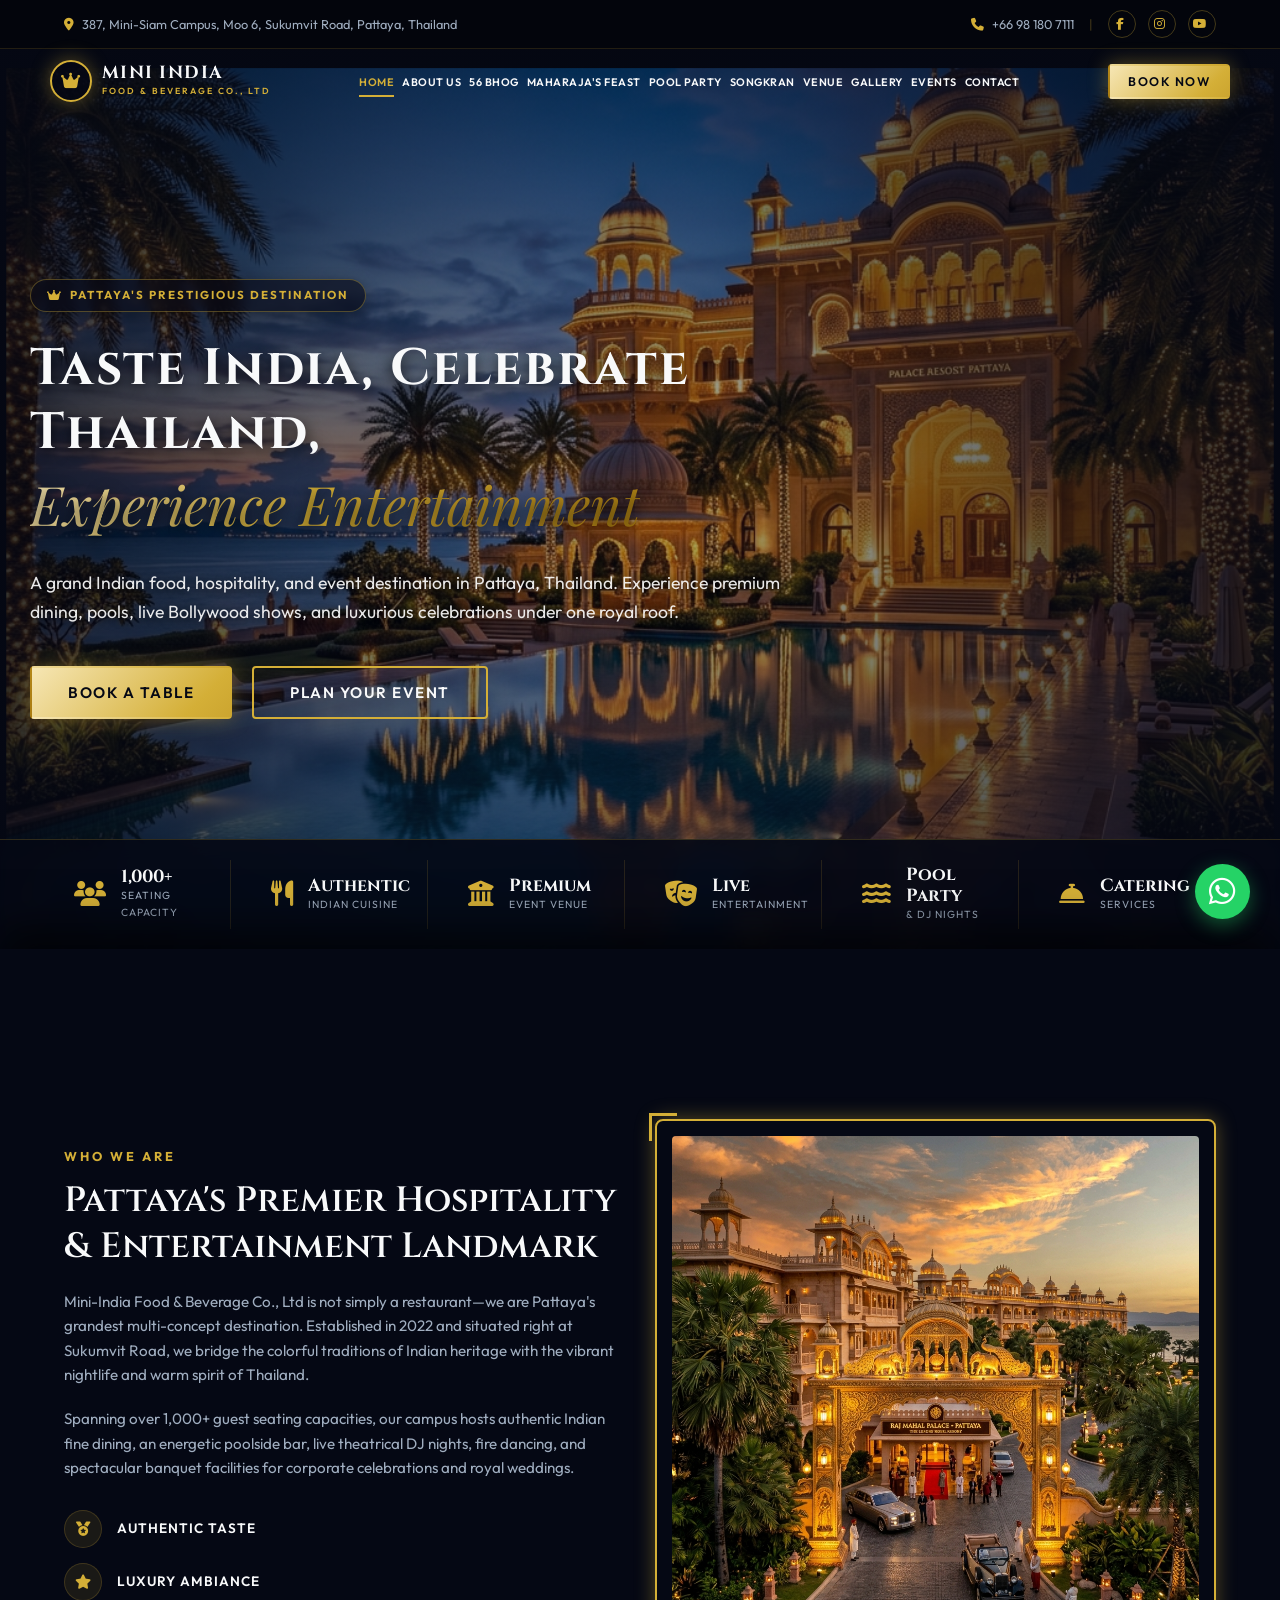
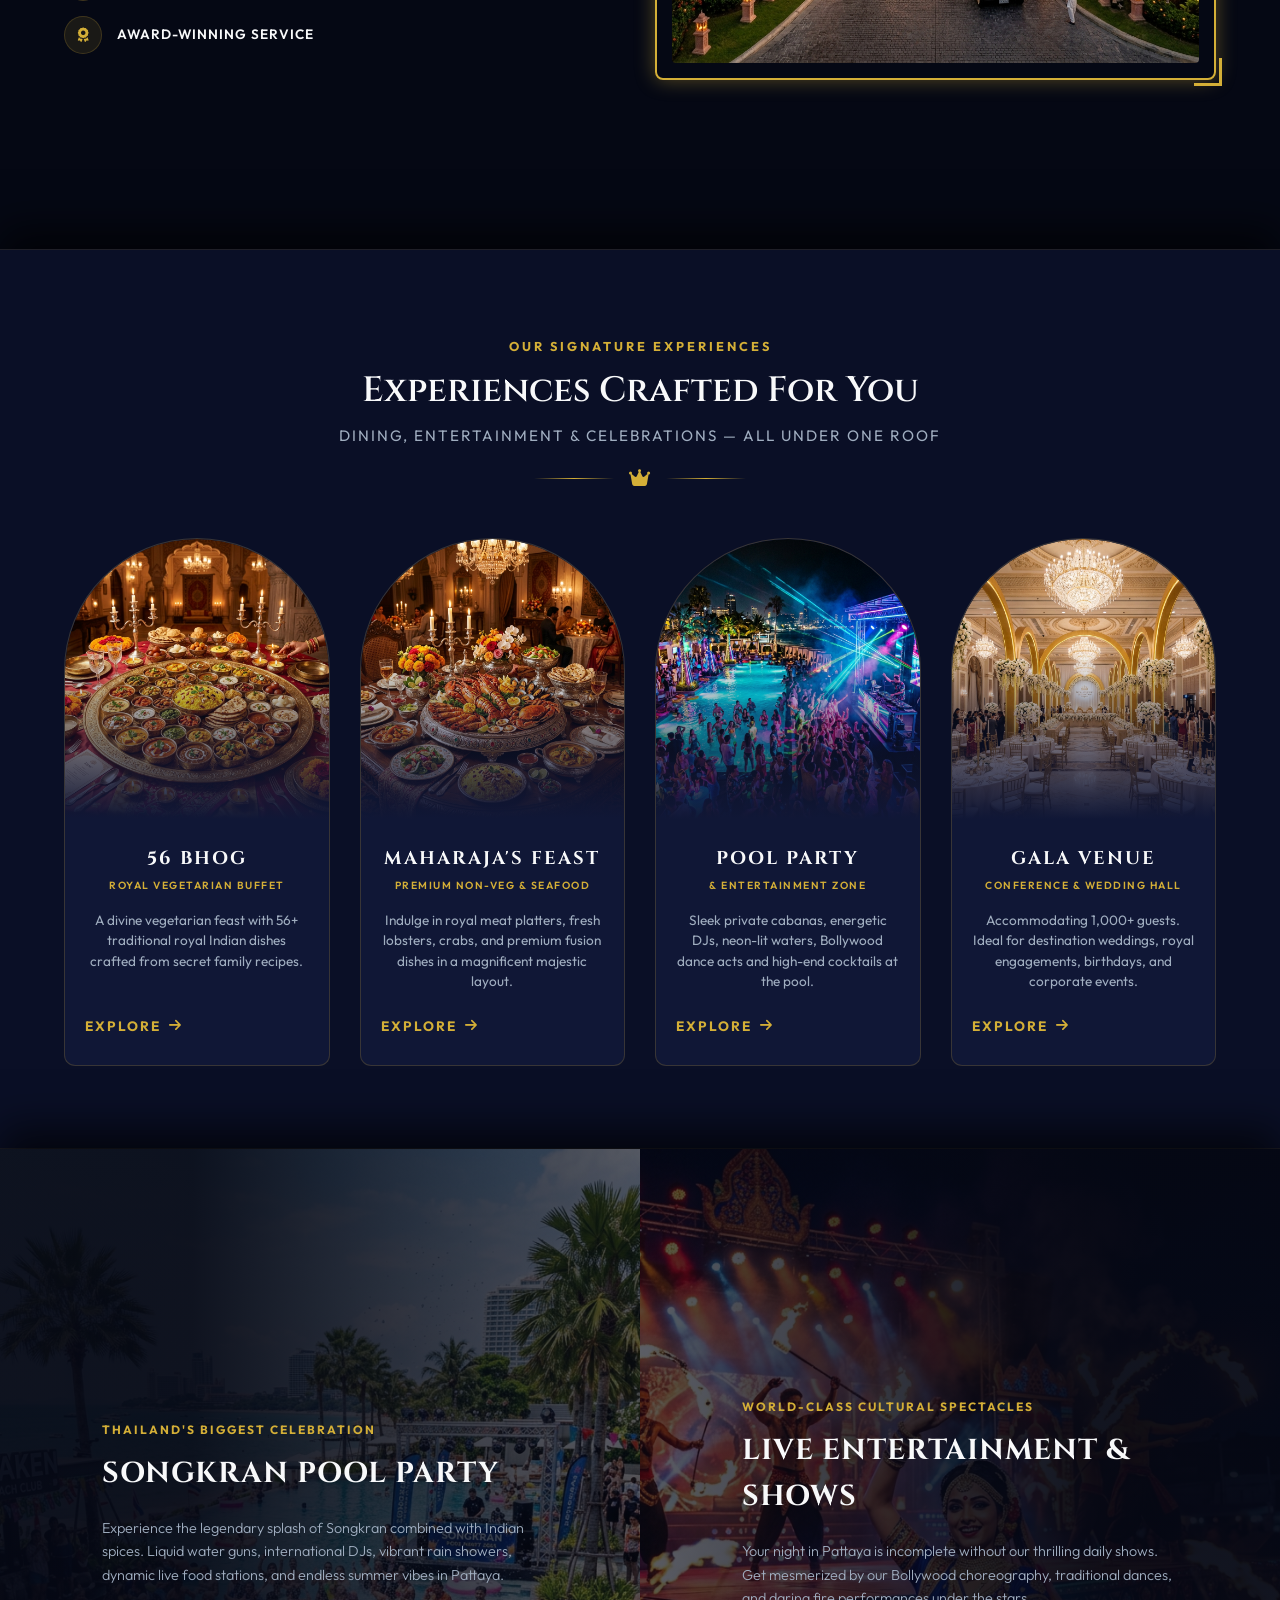
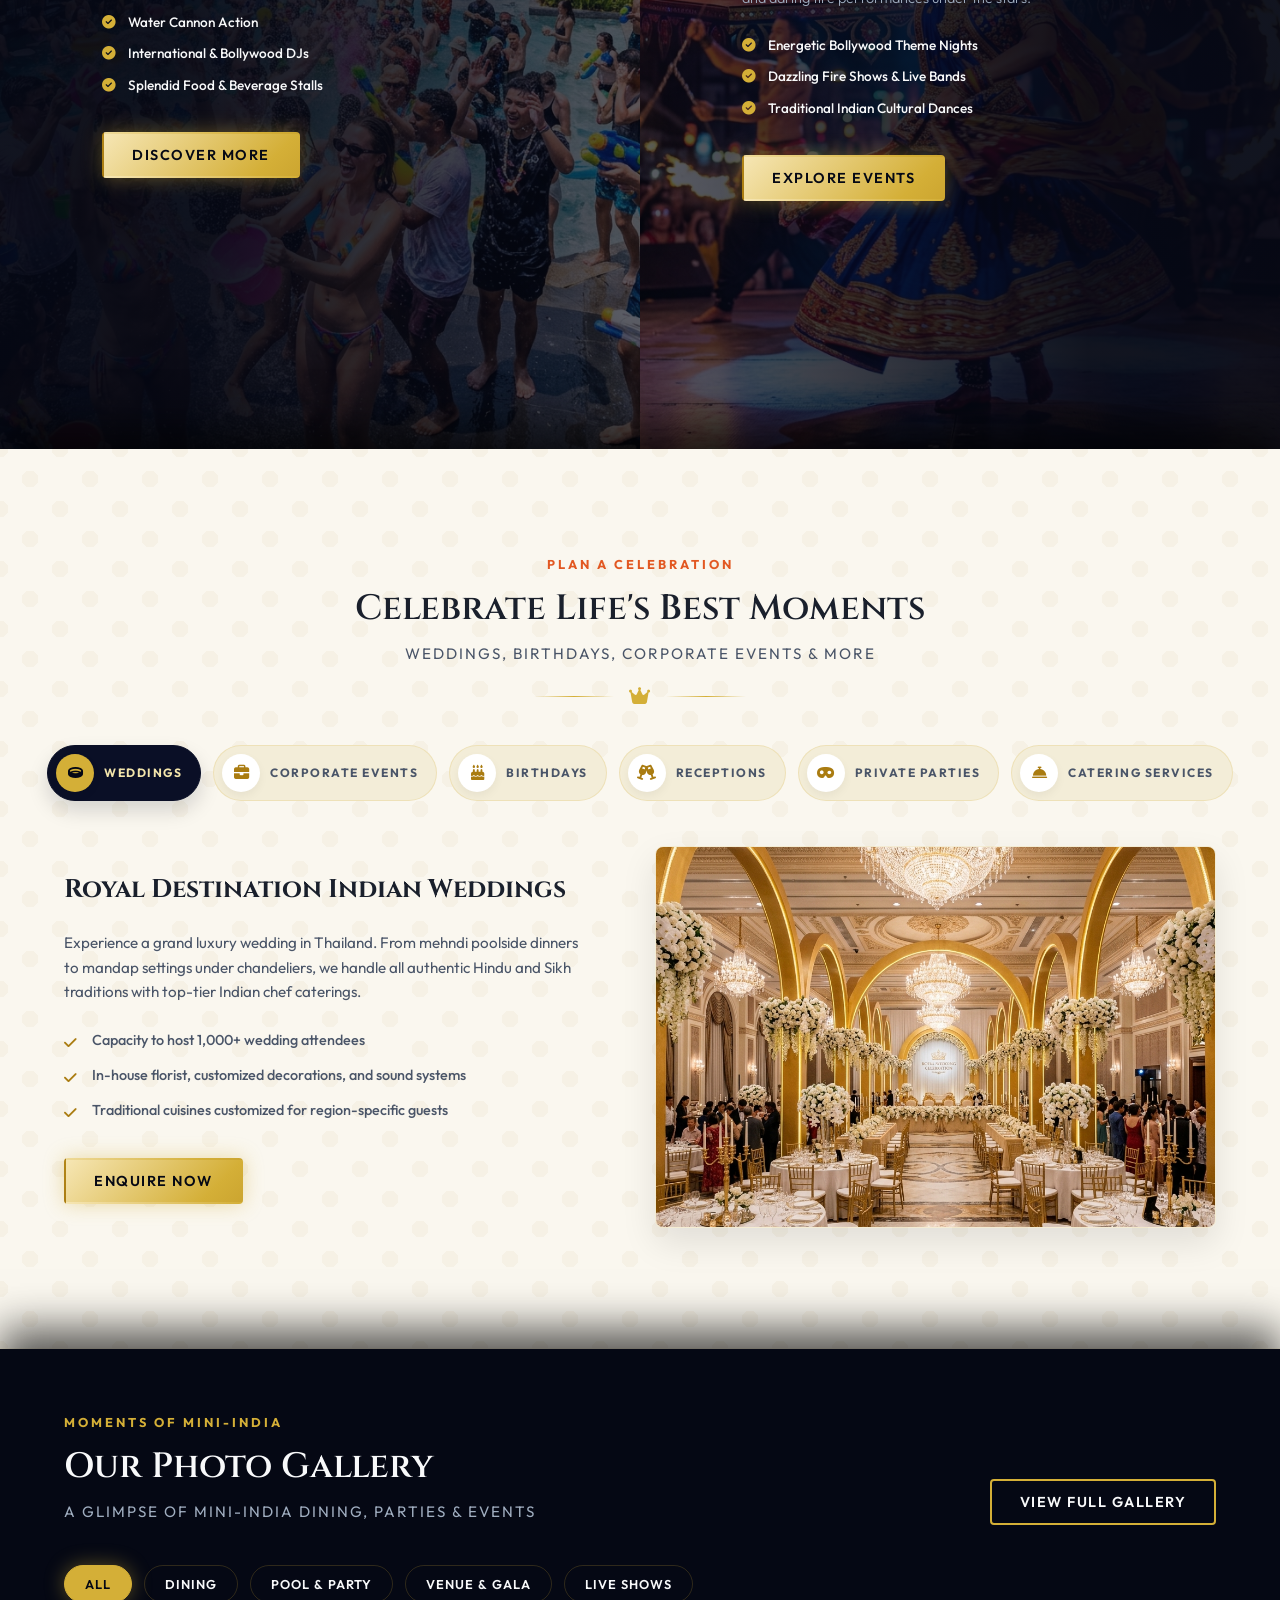
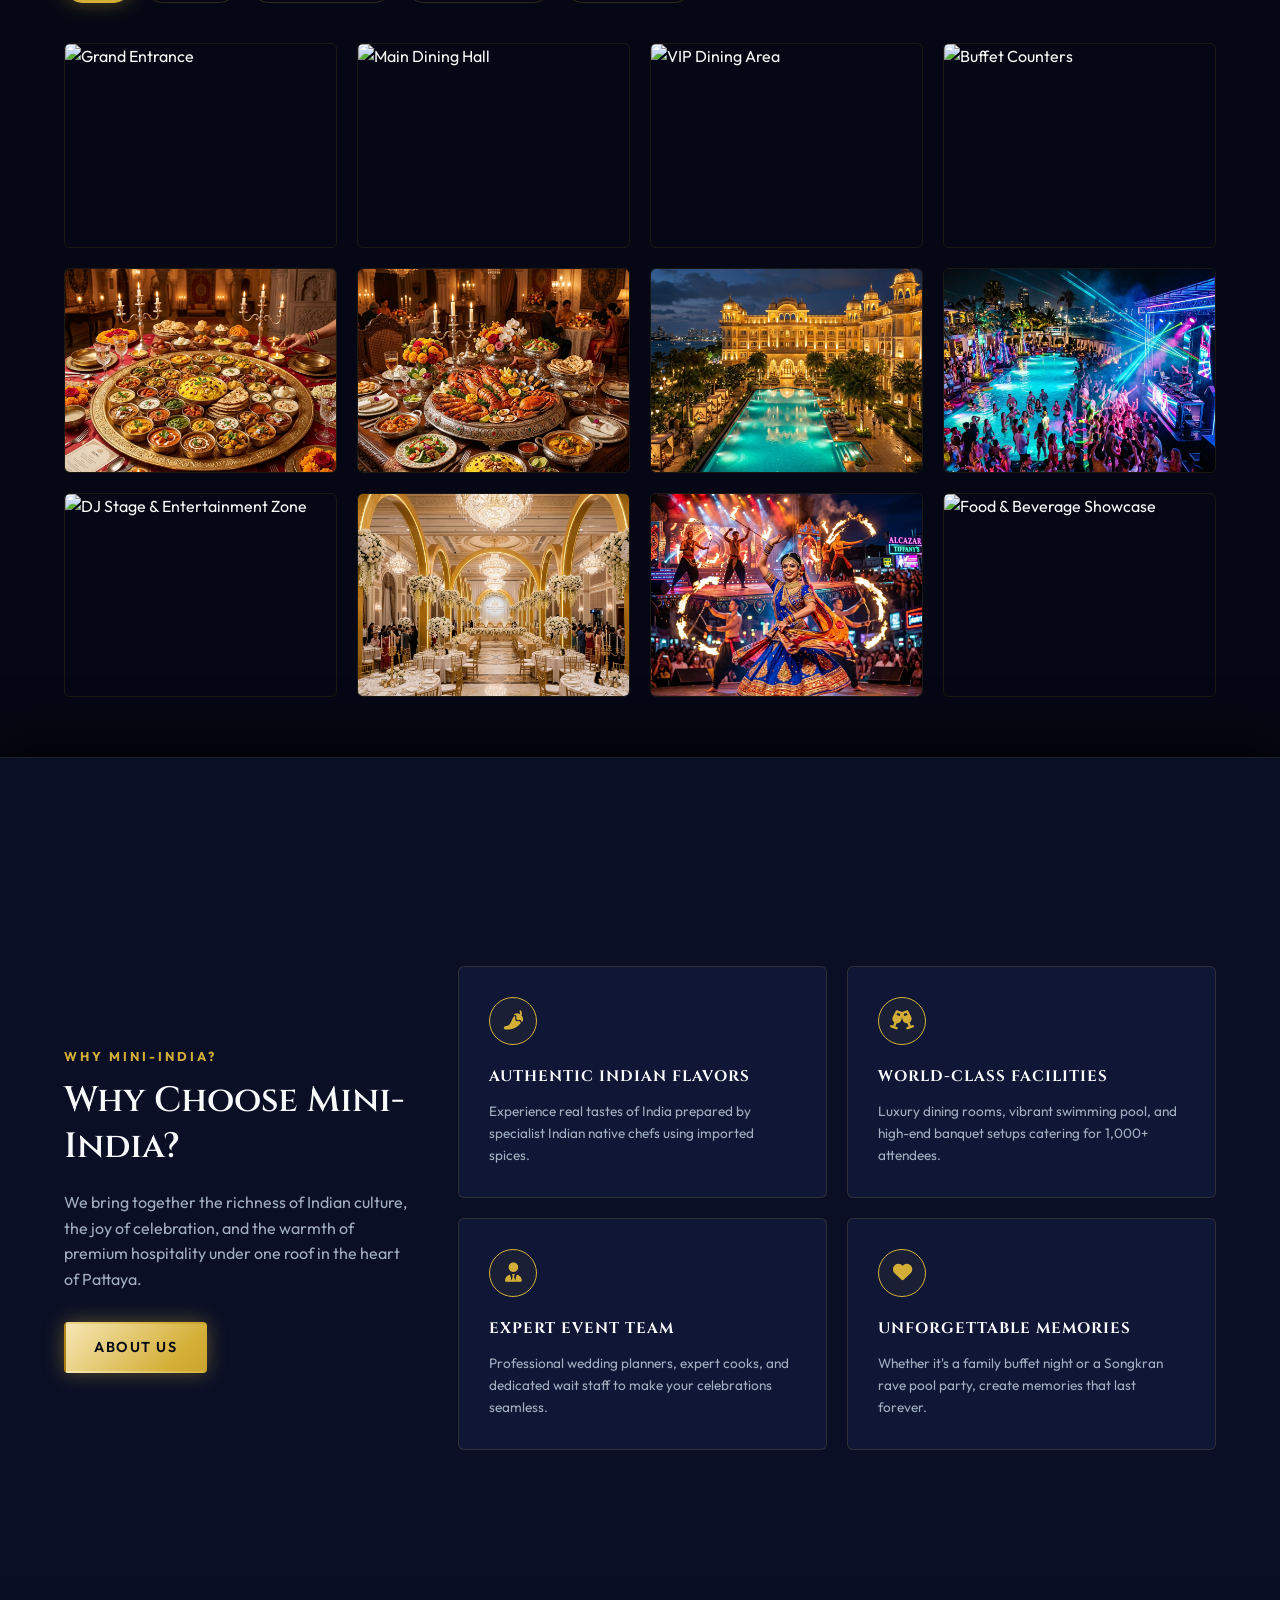
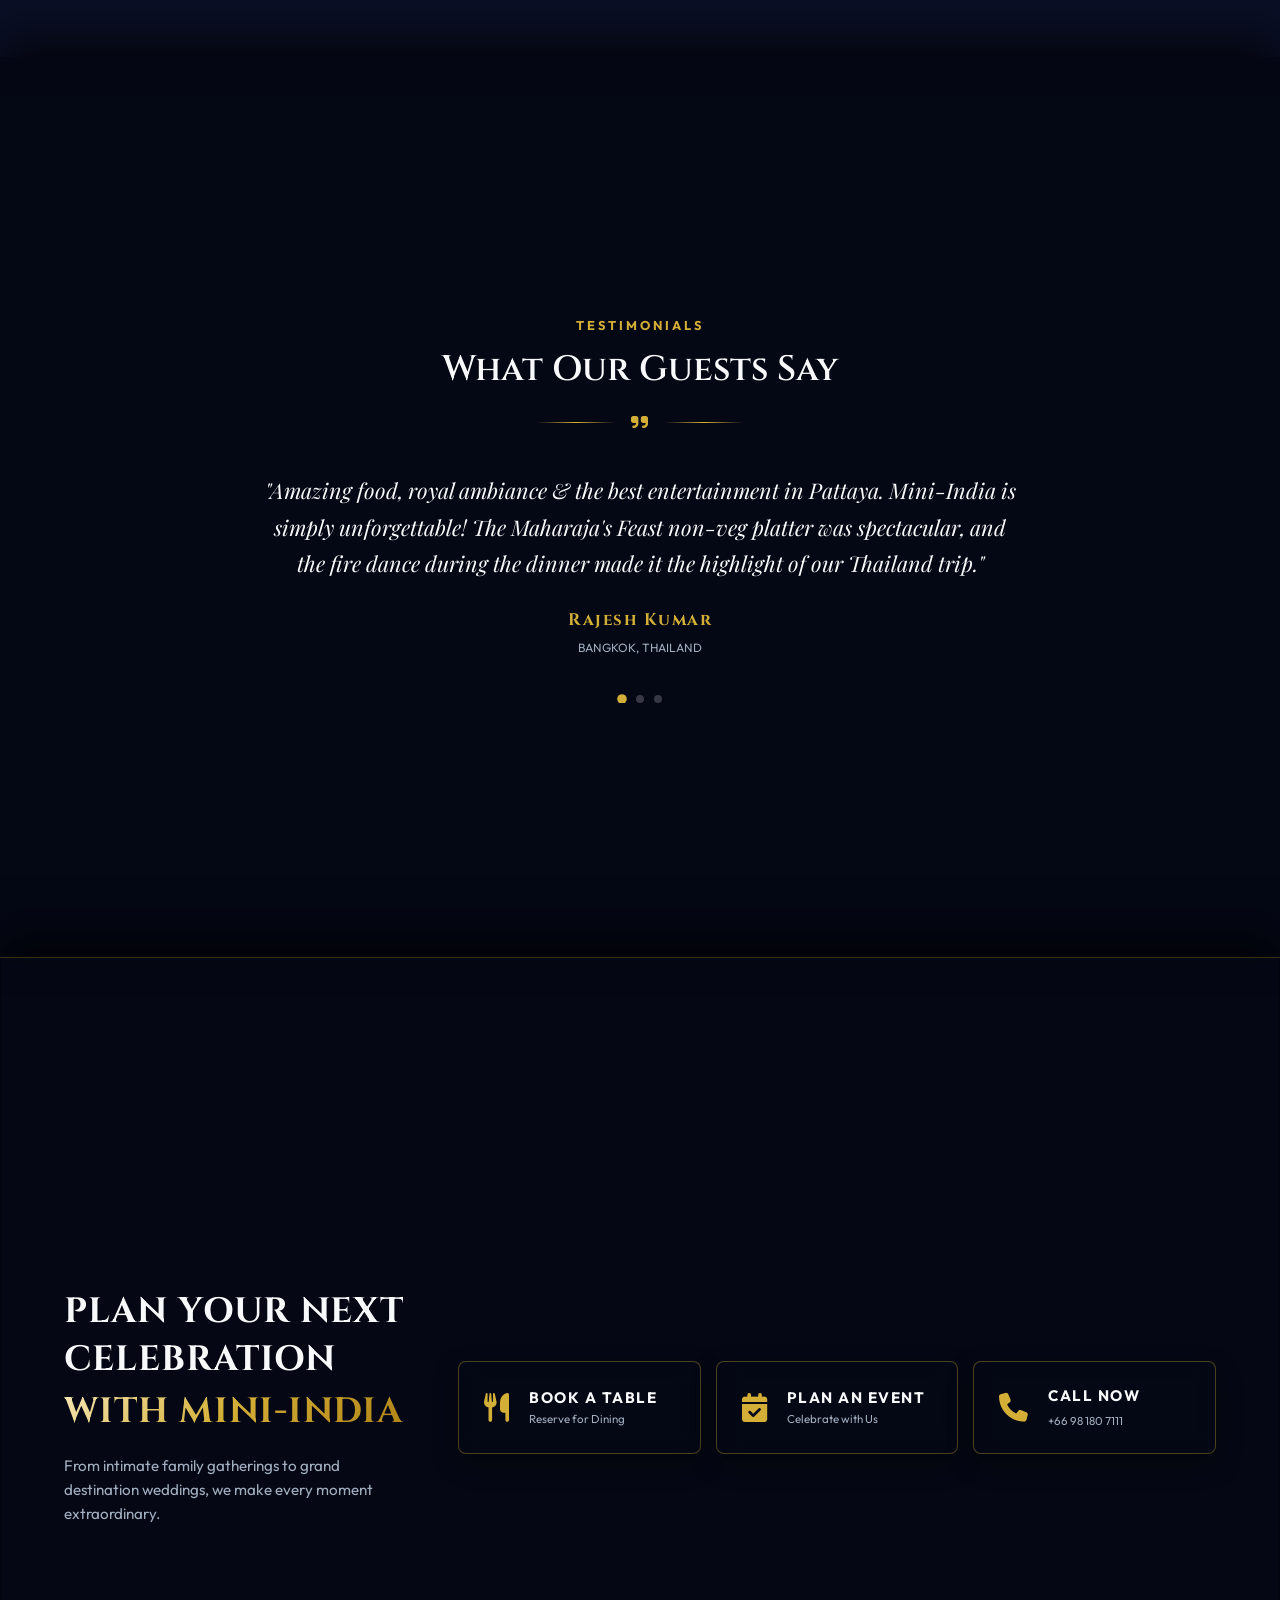
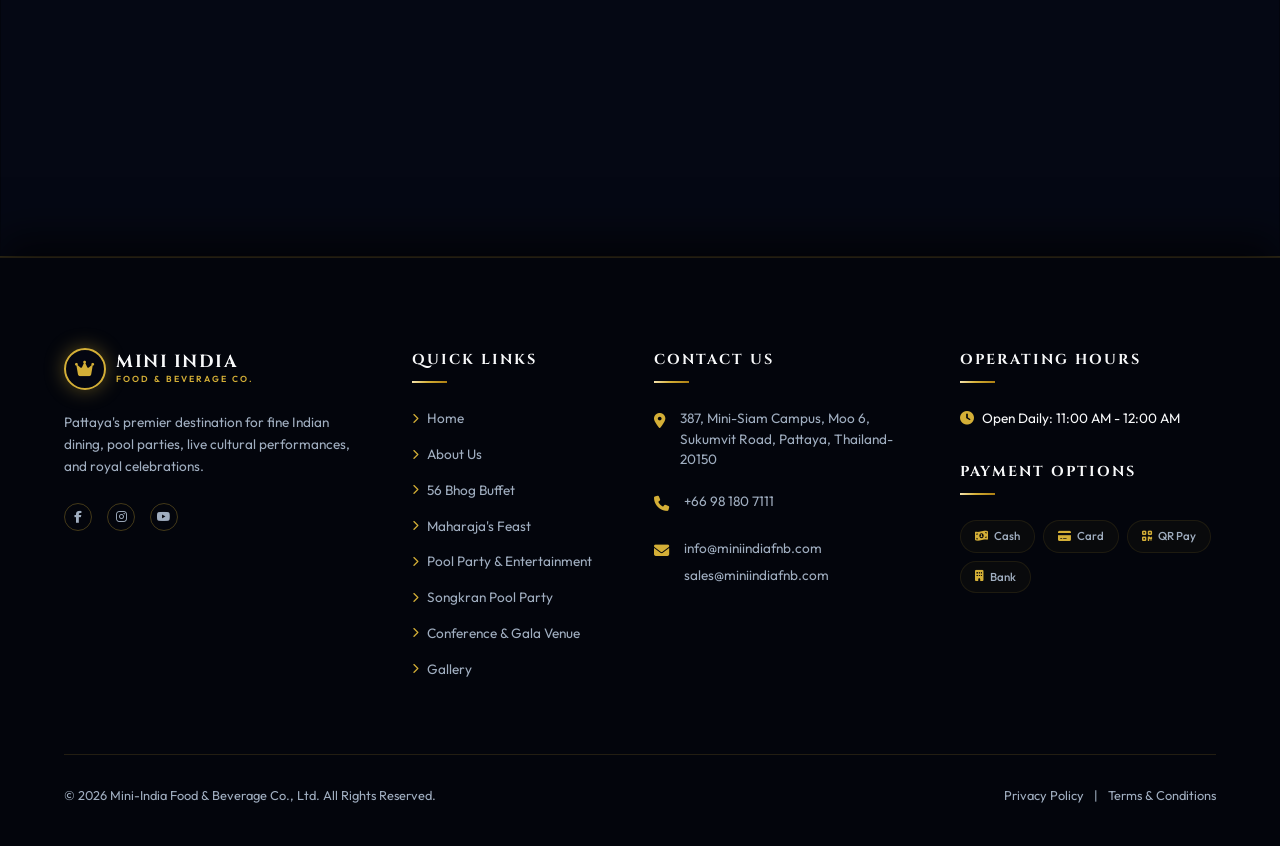
==== index.html @ ec933e7a "Initialize Mini-India Pattaya Homepage project" ====
<!DOCTYPE html>
<html lang="en">
<head>
  <meta charset="UTF-8">
  <meta name="viewport" content="width=device-width, initial-scale=1.0">
  <title>Mini-India Food & Beverage Co., Ltd | Royal Indian Dining & Entertainment in Pattaya</title>
  
  <!-- SEO Meta Tags -->
  <meta name="description" content="Experience Pattaya's premier Indian hospitality & entertainment destination. Authentic royal buffets (56 Bhog, Maharaja's Feast), luxury pool parties, DJ nights, cultural events, and wedding venues catering up to 1,000+ guests.">
  <meta name="keywords" content="Mini-India Pattaya, Indian Restaurant Pattaya, 56 Bhog buffet, Maharaja Feast, Pattaya pool party, Songkran pool party, Indian wedding venue Pattaya, Corporate events Pattaya, Indian catering Thailand">
  <meta name="author" content="Mini-India Food & Beverage Co., Ltd">
  
  <!-- Open Graph / Facebook -->
  <meta property="og:type" content="website">
  <meta property="og:title" content="Mini-India Pattaya | Royal Dining, Entertainment & Events">
  <meta property="og:description" content="Discover Pattaya's ultimate destination for authentic Indian cuisine, pool parties, live entertainment, and grand celebrations for 1,000+ guests.">
  <meta property="og:image" content="assets/images/hero_palace_pool.png">
  
  <!-- Fonts -->
  <link rel="preconnect" href="https://fonts.googleapis.com">
  <link rel="preconnect" href="https://fonts.gstatic.com" crossorigin>
  <link href="https://fonts.googleapis.com/css2?family=Cinzel+Decorative:wght@700&family=Cinzel:wght@400;600;700&family=Montserrat:wght@300;400;500;600&family=Outfit:wght@300;400;500;600;700&family=Playfair+Display:ital,wght@0,400;0,600;0,700;1,400&display=swap" rel="stylesheet">
  
  <!-- Icon Libraries -->
  <link href="https://cdnjs.cloudflare.com/ajax/libs/font-awesome/6.4.0/css/all.min.css" rel="stylesheet">
  
  <!-- Main Stylesheet -->
  <link rel="stylesheet" href="styles.css">
</head>
<body>

  <!-- Premium Tagline Preloader -->
  <div class="preloader" id="preloader">
    <div class="preloader-content">
      <div class="preloader-tagline">
        <span class="preloader-word word-1">Taste India.</span>
        <span class="preloader-word word-2">Celebrate Thailand.</span>
        <span class="preloader-word word-3">Experience Entertainment Like Never Before.</span>
      </div>
      <div class="preloader-bar-bg">
        <div class="preloader-bar" id="preloaderBar"></div>
      </div>
    </div>
  </div>

  <!-- Top Utility Bar -->
  <div class="utility-bar">
    <div class="container utility-flex">
      <div class="utility-left">
        <span><i class="fa-solid fa-location-dot"></i> 387, Mini-Siam Campus, Moo 6, Sukumvit Road, Pattaya, Thailand</span>
      </div>
      <div class="utility-right">
        <a href="tel:+66981807111"><i class="fa-solid fa-phone"></i> +66 98 180 7111</a>
        <span class="utility-separator">|</span>
        <div class="social-links">
          <a href="https://www.facebook.com/people/Miniindia-Fnb/100086968037300/" target="_blank" aria-label="Facebook"><i class="fa-brands fa-facebook-f"></i></a>
          <a href="https://www.instagram.com/miniindiafnb/" target="_blank" aria-label="Instagram"><i class="fa-brands fa-instagram"></i></a>
          <a href="#" aria-label="YouTube"><i class="fa-brands fa-youtube"></i></a>
        </div>
      </div>
    </div>
  </div>

  <!-- Main Navigation Header -->
  <header class="main-header" id="mainHeader">
    <div class="container nav-container">
      <a href="#" class="logo-area" id="logoLink">
        <div class="logo-symbol">
          <i class="fa-solid fa-crown gold-symbol"></i>
        </div>
        <div class="logo-text">
          <span class="logo-title">MINI INDIA</span>
          <span class="logo-subtitle">FOOD & BEVERAGE CO., LTD</span>
        </div>
      </a>
      
      <!-- Nav Menu -->
      <nav class="nav-menu" id="navMenu">
        <ul>
          <li><a href="#" class="nav-link active">Home</a></li>
          <li><a href="#about" class="nav-link">About Us</a></li>
          <li><a href="#bhog" class="nav-link">56 Bhog</a></li>
          <li><a href="#maharaja" class="nav-link">Maharaja's Feast</a></li>
          <li><a href="#pool-party" class="nav-link">Pool Party</a></li>
          <li><a href="#songkran" class="nav-link">Songkran</a></li>
          <li><a href="#venue" class="nav-link">Venue</a></li>
          <li><a href="#gallery" class="nav-link">Gallery</a></li>
          <li><a href="#events" class="nav-link">Events</a></li>
          <li><a href="#contact" class="nav-link">Contact</a></li>
        </ul>
      </nav>

      <!-- Action Button & Mobile Toggle -->
      <div class="header-actions">
        <button class="btn btn-gold btn-book-now" onclick="openBookingModal('dining')">BOOK NOW</button>
        <button class="mobile-toggle" id="mobileToggle" aria-label="Toggle Navigation">
          <span></span>
          <span></span>
          <span></span>
        </button>
      </div>
    </div>
  </header>

  <!-- Hero Section -->
  <section class="hero-section" id="hero">
    <div class="hero-overlay"></div>
    <div class="hero-bg-container">
      <img src="assets/images/luxury_royal_palace_hero.png" alt="Mini India Campus Pattaya" class="hero-parallax-bg">
    </div>
    
    <div class="hero-container hero-content-wrapper">
      <div class="hero-text-content">
        <span class="hero-badge"><i class="fa-solid fa-crown"></i> PATTAYA'S PRESTIGIOUS DESTINATION</span>
        <h1 class="hero-title">
          Taste India, Celebrate Thailand,<br>
          <span class="script-font highlight-gold">Experience Entertainment</span>
        </h1>
        <p class="hero-desc">
          A grand Indian food, hospitality, and event destination in Pattaya, Thailand. Experience premium dining, pools, live Bollywood shows, and luxurious celebrations under one royal roof.
        </p>
        <div class="hero-buttons">
          <button class="btn btn-gold btn-large" onclick="openBookingModal('dining')">BOOK A TABLE</button>
          <button class="btn btn-outline btn-large" onclick="openEnquiryModal('event')">PLAN YOUR EVENT</button>
        </div>
      </div>
    </div>

    <!-- Stats Ribbon -->
    <div class="stats-ribbon">
      <div class="container grid grid-6">
        <div class="stat-item">
          <span class="stat-icon"><i class="fa-solid fa-users"></i></span>
          <div class="stat-details">
            <span class="stat-num">1,000+</span>
            <span class="stat-label">Seating Capacity</span>
          </div>
        </div>
        <div class="stat-item">
          <span class="stat-icon"><i class="fa-solid fa-utensils"></i></span>
          <div class="stat-details">
            <span class="stat-num">Authentic</span>
            <span class="stat-label">Indian Cuisine</span>
          </div>
        </div>
        <div class="stat-item">
          <span class="stat-icon"><i class="fa-solid fa-building-columns"></i></span>
          <div class="stat-details">
            <span class="stat-num">Premium</span>
            <span class="stat-label">Event Venue</span>
          </div>
        </div>
        <div class="stat-item">
          <span class="stat-icon"><i class="fa-solid fa-masks-theater"></i></span>
          <div class="stat-details">
            <span class="stat-num">Live</span>
            <span class="stat-label">Entertainment</span>
          </div>
        </div>
        <div class="stat-item">
          <span class="stat-icon"><i class="fa-solid fa-water"></i></span>
          <div class="stat-details">
            <span class="stat-num">Pool Party</span>
            <span class="stat-label">& DJ Nights</span>
          </div>
        </div>
        <div class="stat-item">
          <span class="stat-icon"><i class="fa-solid fa-bell-concierge"></i></span>
          <div class="stat-details">
            <span class="stat-num">Catering</span>
            <span class="stat-label">Services</span>
          </div>
        </div>
      </div>
    </div>
  </section>

  <!-- About Company Summary -->
  <section class="about-section" id="about">
    <div class="container">
      <div class="grid grid-2 align-center">
        <div class="about-content scroll-anim">
          <span class="section-tag font-gold">WHO WE ARE</span>
          <h2 class="section-title">Pattaya's Premier Hospitality & Entertainment Landmark</h2>
          <p class="about-text">
            Mini-India Food & Beverage Co., Ltd is not simply a restaurant—we are Pattaya's grandest multi-concept destination. Established in 2022 and situated right at Sukumvit Road, we bridge the colorful traditions of Indian heritage with the vibrant nightlife and warm spirit of Thailand.
          </p>
          <p class="about-text">
            Spanning over 1,000+ guest seating capacities, our campus hosts authentic Indian fine dining, an energetic poolside bar, live theatrical DJ nights, fire dancing, and spectacular banquet facilities for corporate celebrations and royal weddings.
          </p>
          <div class="about-badges">
            <div class="badge-item">
              <span class="badge-icon"><i class="fa-solid fa-medal"></i></span>
              <span class="badge-text">Authentic Taste</span>
            </div>
            <div class="badge-item">
              <span class="badge-icon"><i class="fa-solid fa-star"></i></span>
              <span class="badge-text">Luxury Ambiance</span>
            </div>
            <div class="badge-item">
              <span class="badge-icon"><i class="fa-solid fa-award"></i></span>
              <span class="badge-text">Award-Winning Service</span>
            </div>
          </div>
        </div>
        <div class="about-image-wrapper scroll-anim delay-1">
          <div class="image-frame-gold">
            <img src="assets/images/hotel_about_entrance.png" alt="Mini India Campus Pattaya" class="about-img">
          </div>
        </div>
      </div>
    </div>
  </section>

  <!-- Experiences Crafted For You Section -->
  <section class="experiences-section" id="experiences">
    <div class="container">
      <div class="section-header text-center scroll-anim">
        <span class="section-tag font-gold">OUR SIGNATURE EXPERIENCES</span>
        <h2 class="section-title font-white">Experiences Crafted For You</h2>
        <p class="section-subtitle font-muted">Dining, Entertainment & Celebrations — All Under One Roof</p>
        <div class="decorative-separator">
          <span class="separator-line"></span>
          <i class="fa-solid fa-crown separator-crown"></i>
          <span class="separator-line"></span>
        </div>
      </div>

      <div class="grid grid-4 card-grid scroll-anim delay-1">
        <!-- Card 1: 56 Bhog -->
        <div class="arch-card" id="bhog">
          <div class="card-image-container">
            <img src="assets/images/royal_56_bhog_feast.png" alt="56 Bhog Vegetarian Buffet" class="card-img">
            <div class="card-overlay"></div>
          </div>
          <div class="card-content">
            <h3 class="card-title">56 BHOG</h3>
            <span class="card-subtitle">ROYAL VEGETARIAN BUFFET</span>
            <p class="card-desc">A divine vegetarian feast with 56+ traditional royal Indian dishes crafted from secret family recipes.</p>
            <button class="btn-text" onclick="openBookingModal('56bhog')">EXPLORE <i class="fa-solid fa-arrow-right"></i></button>
          </div>
        </div>

        <!-- Card 2: Maharaja's Feast -->
        <div class="arch-card" id="maharaja">
          <div class="card-image-container">
            <img src="assets/images/maharaja_seafood_banquet.png" alt="Maharaja's Feast Seafood & Non-Veg" class="card-img">
            <div class="card-overlay"></div>
          </div>
          <div class="card-content">
            <h3 class="card-title">MAHARAJA'S FEAST</h3>
            <span class="card-subtitle">PREMIUM NON-VEG & SEAFOOD</span>
            <p class="card-desc">Indulge in royal meat platters, fresh lobsters, crabs, and premium fusion dishes in a magnificent majestic layout.</p>
            <button class="btn-text" onclick="openBookingModal('maharaja')">EXPLORE <i class="fa-solid fa-arrow-right"></i></button>
          </div>
        </div>

        <!-- Card 3: Pool Party & Entertainment -->
        <div class="arch-card" id="pool-party">
          <div class="card-image-container">
            <img src="assets/images/pool_party_pattaya.png" alt="Pool Party & Entertainment Pattaya" class="card-img">
            <div class="card-overlay"></div>
          </div>
          <div class="card-content">
            <h3 class="card-title">POOL PARTY</h3>
            <span class="card-subtitle">& ENTERTAINMENT ZONE</span>
            <p class="card-desc">Sleek private cabanas, energetic DJs, neon-lit waters, Bollywood dance acts and high-end cocktails at the pool.</p>
            <button class="btn-text" onclick="openEnquiryModal('pool')">EXPLORE <i class="fa-solid fa-arrow-right"></i></button>
          </div>
        </div>

        <!-- Card 4: Conference & Gala Venue -->
        <div class="arch-card" id="venue">
          <div class="card-image-container">
            <img src="assets/images/luxury_wedding_gala.png" alt="Conference & Gala Wedding Venue" class="card-img">
            <div class="card-overlay"></div>
          </div>
          <div class="card-content">
            <h3 class="card-title">GALA VENUE</h3>
            <span class="card-subtitle">CONFERENCE & WEDDING HALL</span>
            <p class="card-desc">Accommodating 1,000+ guests. Ideal for destination weddings, royal engagements, birthdays, and corporate events.</p>
            <button class="btn-text" onclick="openEnquiryModal('venue')">EXPLORE <i class="fa-solid fa-arrow-right"></i></button>
          </div>
        </div>
      </div>
    </div>
  </section>

  <!-- Dual Split Banners Section -->
  <section class="split-banner-section">
    <div class="split-banner-wrapper">
      
      <!-- Songkran Pool Party -->
      <div class="split-col scroll-anim" id="songkran">
        <div class="split-bg-container">
          <img src="assets/images/songkran_water_festival.png" alt="Songkran Pool Party Pattaya" class="split-bg">
          <div class="split-overlay"></div>
        </div>
        <div class="split-content">
          <span class="split-tag">THAILAND'S BIGGEST CELEBRATION</span>
          <h2 class="split-title">SONGKRAN POOL PARTY</h2>
          <p class="split-desc">
            Experience the legendary splash of Songkran combined with Indian spices. Liquid water guns, international DJs, vibrant rain showers, dynamic live food stations, and endless summer vibes in Pattaya.
          </p>
          <ul class="split-features">
            <li><i class="fa-solid fa-circle-check"></i> Water Cannon Action</li>
            <li><i class="fa-solid fa-circle-check"></i> International & Bollywood DJs</li>
            <li><i class="fa-solid fa-circle-check"></i> Splendid Food & Beverage Stalls</li>
          </ul>
          <button class="btn btn-gold" onclick="openEnquiryModal('songkran')">DISCOVER MORE</button>
        </div>
      </div>

      <!-- Live Entertainment -->
      <div class="split-col scroll-anim delay-1" id="entertainment">
        <div class="split-bg-container">
          <img src="assets/images/bollywood_live_dance.png" alt="Live Entertainment and Shows" class="split-bg">
          <div class="split-overlay"></div>
        </div>
        <div class="split-content">
          <span class="split-tag">WORLD-CLASS CULTURAL SPECTACLES</span>
          <h2 class="split-title">LIVE ENTERTAINMENT & SHOWS</h2>
          <p class="split-desc">
            Your night in Pattaya is incomplete without our thrilling daily shows. Get mesmerized by our Bollywood choreography, traditional dances, and daring fire performances under the stars.
          </p>
          <ul class="split-features">
            <li><i class="fa-solid fa-circle-check"></i> Energetic Bollywood Theme Nights</li>
            <li><i class="fa-solid fa-circle-check"></i> Dazzling Fire Shows & Live Bands</li>
            <li><i class="fa-solid fa-circle-check"></i> Traditional Indian Cultural Dances</li>
          </ul>
          <button class="btn btn-gold" onclick="openEnquiryModal('entertainment')">EXPLORE EVENTS</button>
        </div>
      </div>

    </div>
  </section>

  <!-- Celebrate Life's Best Moments (Cream Premium Section) -->
  <section class="celebrate-section" id="celebrations">
    <div class="celebrate-bg-wallpaper"></div>
    <div class="container">
      <div class="section-header text-center scroll-anim">
        <span class="section-tag font-amber">PLAN A CELEBRATION</span>
        <h2 class="section-title font-dark">Celebrate Life's Best Moments</h2>
        <p class="section-subtitle font-dark-secondary">Weddings, Birthdays, Corporate Events & More</p>
        <div class="decorative-separator text-gold">
          <span class="separator-line bg-gold"></span>
          <i class="fa-solid fa-crown separator-crown"></i>
          <span class="separator-line bg-gold"></span>
        </div>
      </div>

      <!-- Interactive Tab Icons -->
      <div class="celebrate-tabs scroll-anim delay-1">
        <div class="tab-item active" data-target="weddings">
          <div class="tab-icon-box"><i class="fa-solid fa-ring"></i></div>
          <span class="tab-label">WEDDINGS</span>
        </div>
        <div class="tab-item" data-target="corporate">
          <div class="tab-icon-box"><i class="fa-solid fa-briefcase"></i></div>
          <span class="tab-label">CORPORATE EVENTS</span>
        </div>
        <div class="tab-item" data-target="birthdays">
          <div class="tab-icon-box"><i class="fa-solid fa-cake-candles"></i></div>
          <span class="tab-label">BIRTHDAYS</span>
        </div>
        <div class="tab-item" data-target="receptions">
          <div class="tab-icon-box"><i class="fa-solid fa-champagne-glasses"></i></div>
          <span class="tab-label">RECEPTIONS</span>
        </div>
        <div class="tab-item" data-target="parties">
          <div class="tab-icon-box"><i class="fa-solid fa-mask"></i></div>
          <span class="tab-label">PRIVATE PARTIES</span>
        </div>
        <div class="tab-item" data-target="catering">
          <div class="tab-icon-box"><i class="fa-solid fa-bell-concierge"></i></div>
          <span class="tab-label">CATERING SERVICES</span>
        </div>
      </div>

      <!-- Tab Contents -->
      <div class="celebrate-tab-contents scroll-anim delay-2">
        
        <!-- Tab Content 1: Weddings -->
        <div class="tab-panel active" id="weddings">
          <div class="grid grid-2 align-center">
            <div class="panel-desc">
              <h3>Royal Destination Indian Weddings</h3>
              <p>Experience a grand luxury wedding in Thailand. From mehndi poolside dinners to mandap settings under chandeliers, we handle all authentic Hindu and Sikh traditions with top-tier Indian chef caterings.</p>
              <ul>
                <li>Capacity to host 1,000+ wedding attendees</li>
                <li>In-house florist, customized decorations, and sound systems</li>
                <li>Traditional cuisines customized for region-specific guests</li>
              </ul>
              <button class="btn btn-gold" onclick="openEnquiryModal('wedding')">ENQUIRE NOW</button>
            </div>
            <div class="panel-image">
              <img src="assets/images/luxury_wedding_gala.png" alt="Royal Wedding Setup">
            </div>
          </div>
        </div>

        <!-- Tab Content 2: Corporate -->
        <div class="tab-panel" id="corporate">
          <div class="grid grid-2 align-center">
            <div class="panel-desc">
              <h3>Exquisite Corporate Galas & Conferences</h3>
              <p>A spacious and sophisticated setting for executive dinners, gala banquets, product launches, or regional corporate seminars. Fully fitted with screens, projectors, and premium multi-cuisine buffets.</p>
              <ul>
                <li>High-speed audio-visual and projector setup</li>
                <li>Custom corporate menu choices (Veg, Non-Veg, Seafood)</li>
                <li>VIP seating arrangements and private parking</li>
              </ul>
              <button class="btn btn-gold" onclick="openEnquiryModal('corporate')">ENQUIRE NOW</button>
            </div>
            <div class="panel-image">
              <img src="assets/images/hero_palace_pool.png" alt="Corporate Conference Gala">
            </div>
          </div>
        </div>

        <!-- Tab Content 3: Birthdays -->
        <div class="tab-panel" id="birthdays">
          <div class="grid grid-2 align-center">
            <div class="panel-desc">
              <h3>Magical Birthday Celebrations</h3>
              <p>From grand milestone birthdays to vibrant kids' themed events, celebrate in luxury. We arrange custom cake presentations, live bands, customized themed balloons, and delicious sweet buffet tables.</p>
              <ul>
                <li>Customizable buffet designs (56 Bhog vegetarian or Maharaja Non-veg)</li>
                <li>Fun live performances (magicians, dancers, musicians)</li>
                <li>Beautiful poolside birthday settings</li>
              </ul>
              <button class="btn btn-gold" onclick="openEnquiryModal('birthday')">ENQUIRE NOW</button>
            </div>
            <div class="panel-image">
              <img src="assets/images/pool_party_pattaya.png" alt="Birthday Party Scene">
            </div>
          </div>
        </div>

        <!-- Tab Content 4: Receptions -->
        <div class="tab-panel" id="receptions">
          <div class="grid grid-2 align-center">
            <div class="panel-desc">
              <h3>Elegant Engagement & Wedding Receptions</h3>
              <p>Host the grandest reception dinner under glowing chandeliers. High-class catering, cocktails, and elegant settings customized to match your romantic story.</p>
              <ul>
                <li>Beautiful gold theme setup with VIP round tables</li>
                <li>Cocktails, mocktails, and luxury desserts bar</li>
                <li>Stage setups for band, speeches, or wedding toast</li>
              </ul>
              <button class="btn btn-gold" onclick="openEnquiryModal('reception')">ENQUIRE NOW</button>
            </div>
            <div class="panel-image">
              <img src="assets/images/luxury_wedding_gala.png" alt="Reception Banquet Hall">
            </div>
          </div>
        </div>

        <!-- Tab Content 5: Private Parties -->
        <div class="tab-panel" id="parties">
          <div class="grid grid-2 align-center">
            <div class="panel-desc">
              <h3>Private Poolside Gatherings & Thematic Parties</h3>
              <p>Gather your crew for an exclusive pool event, Bollywood theme night, anniversary toast, or dynamic cocktail party. Complete privacy with VIP lounges, private bar counters, and customizable DJ playlists.</p>
              <ul>
                <li>Exclusive cabanas and glowing pool deck lounges</li>
                <li>Private security, customized lighting, and smoke systems</li>
                <li>Wide selection of beverages, snacks, and royal bites</li>
              </ul>
              <button class="btn btn-gold" onclick="openEnquiryModal('private-party')">ENQUIRE NOW</button>
            </div>
            <div class="panel-image">
              <img src="assets/images/pool_party_pattaya.png" alt="Private Poolside Party">
            </div>
          </div>
        </div>

        <!-- Tab Content 6: Catering -->
        <div class="tab-panel" id="catering">
          <div class="grid grid-2 align-center">
            <div class="panel-desc">
              <h3>Premium Catering Services Across Pattaya</h3>
              <p>Bring the unmatched flavors of Mini-India to your chosen external venue. From multi-course live tandoor and seafood counters to customized royal dessert bars, our chefs deliver excellence.</p>
              <ul>
                <li>Full-service professional serving staff and equipment</li>
                <li>Custom menus tailored for vegetarian, halal, or seafood lovers</li>
                <li>Capacity to handle catering logistics for up to 2,000 guests</li>
              </ul>
              <button class="btn btn-gold" onclick="openEnquiryModal('catering')">ENQUIRE NOW</button>
            </div>
            <div class="panel-image">
              <img src="assets/images/royal_56_bhog_feast.png" alt="Catering Food Display">
            </div>
          </div>
        </div>

      </div>
    </div>
  </section>

  <!-- Interactive Photo Gallery -->
  <section class="gallery-section" id="gallery">
    <div class="container">
      <div class="section-header-flex scroll-anim">
        <div>
          <span class="section-tag font-gold">MOMENTS OF MINI-INDIA</span>
          <h2 class="section-title font-white">Our Photo Gallery</h2>
          <p class="section-subtitle font-muted">A Glimpse of Mini-India Dining, Parties & Events</p>
        </div>
        <button class="btn btn-outline" id="viewFullGalleryBtn">VIEW FULL GALLERY</button>
      </div>

      <!-- Gallery Filter Tags -->
      <div class="gallery-filters scroll-anim delay-1">
        <span class="filter-tag active" data-filter="all">All</span>
        <span class="filter-tag" data-filter="dining">Dining</span>
        <span class="filter-tag" data-filter="party">Pool & Party</span>
        <span class="filter-tag" data-filter="venue">Venue & Gala</span>
        <span class="filter-tag" data-filter="shows">Live Shows</span>
      </div>

      <!-- Gallery Grid -->
      <div class="gallery-grid scroll-anim delay-2" id="galleryGrid">
        
        <!-- Item 1: Entrance -->
        <div class="gallery-item" data-category="venue">
          <img src="https://images.unsplash.com/photo-1542314831-068cd1dbfeeb?w=600&auto=format&fit=crop&q=80" alt="Grand Entrance">
          <div class="gallery-hover">
            <span class="gallery-category">VENUE</span>
            <h4 class="gallery-item-title">Grand Entrance</h4>
            <div class="zoom-icon"><i class="fa-solid fa-magnifying-glass-plus"></i></div>
          </div>
        </div>

        <!-- Item 2: Main Dining Hall -->
        <div class="gallery-item" data-category="dining">
          <img src="https://images.unsplash.com/photo-1517248135467-4c7edcad34c4?w=600&auto=format&fit=crop&q=80" alt="Main Dining Hall">
          <div class="gallery-hover">
            <span class="gallery-category">DINING</span>
            <h4 class="gallery-item-title">Main Dining Hall</h4>
            <div class="zoom-icon"><i class="fa-solid fa-magnifying-glass-plus"></i></div>
          </div>
        </div>

        <!-- Item 3: VIP Dining -->
        <div class="gallery-item" data-category="dining">
          <img src="https://images.unsplash.com/photo-1544025162-d76694265947?w=600&auto=format&fit=crop&q=80" alt="VIP Dining Area">
          <div class="gallery-hover">
            <span class="gallery-category">DINING</span>
            <h4 class="gallery-item-title">VIP Dining Area</h4>
            <div class="zoom-icon"><i class="fa-solid fa-magnifying-glass-plus"></i></div>
          </div>
        </div>

        <!-- Item 4: Buffet Counters -->
        <div class="gallery-item" data-category="dining">
          <img src="https://images.unsplash.com/photo-1504674900247-0877df9cc836?w=600&auto=format&fit=crop&q=80" alt="Buffet Counters">
          <div class="gallery-hover">
            <span class="gallery-category">DINING</span>
            <h4 class="gallery-item-title">Buffet Counters</h4>
            <div class="zoom-icon"><i class="fa-solid fa-magnifying-glass-plus"></i></div>
          </div>
        </div>

        <!-- Item 5: 56 Bhog Buffet -->
        <div class="gallery-item" data-category="dining">
          <img src="assets/images/royal_56_bhog_feast.png" alt="56 Bhog Restaurant">
          <div class="gallery-hover">
            <span class="gallery-category">DINING</span>
            <h4 class="gallery-item-title">56 Bhog Restaurant</h4>
            <div class="zoom-icon"><i class="fa-solid fa-magnifying-glass-plus"></i></div>
          </div>
        </div>

        <!-- Item 6: Maharaja Feast -->
        <div class="gallery-item" data-category="dining">
          <img src="assets/images/maharaja_seafood_banquet.png" alt="Maharaja's Feast Restaurant">
          <div class="gallery-hover">
            <span class="gallery-category">DINING</span>
            <h4 class="gallery-item-title">Maharaja's Feast</h4>
            <div class="zoom-icon"><i class="fa-solid fa-magnifying-glass-plus"></i></div>
          </div>
        </div>

        <!-- Item 7: Pool Area -->
        <div class="gallery-item" data-category="party">
          <img src="assets/images/hero_palace_pool.png" alt="Luxury Swimming Pool">
          <div class="gallery-hover">
            <span class="gallery-category">POOL & PARTY</span>
            <h4 class="gallery-item-title">Luxury Swimming Pool</h4>
            <div class="zoom-icon"><i class="fa-solid fa-magnifying-glass-plus"></i></div>
          </div>
        </div>

        <!-- Item 8: Pool Party -->
        <div class="gallery-item" data-category="party">
          <img src="assets/images/pool_party_pattaya.png" alt="Pool Party Area">
          <div class="gallery-hover">
            <span class="gallery-category">POOL & PARTY</span>
            <h4 class="gallery-item-title">Pool Party Area</h4>
            <div class="zoom-icon"><i class="fa-solid fa-magnifying-glass-plus"></i></div>
          </div>
        </div>

        <!-- Item 9: DJ Stage -->
        <div class="gallery-item" data-category="party">
          <img src="https://images.unsplash.com/photo-1470225620780-dba8ba36b745?w=600&auto=format&fit=crop&q=80" alt="DJ Stage & Entertainment Zone">
          <div class="gallery-hover">
            <span class="gallery-category">POOL & PARTY</span>
            <h4 class="gallery-item-title">DJ Stage & Entertainment</h4>
            <div class="zoom-icon"><i class="fa-solid fa-magnifying-glass-plus"></i></div>
          </div>
        </div>

        <!-- Item 10: Gala Venue -->
        <div class="gallery-item" data-category="venue">
          <img src="assets/images/luxury_wedding_gala.png" alt="Conference & Gala Hall">
          <div class="gallery-hover">
            <span class="gallery-category">VENUE</span>
            <h4 class="gallery-item-title">Conference & Gala Hall</h4>
            <div class="zoom-icon"><i class="fa-solid fa-magnifying-glass-plus"></i></div>
          </div>
        </div>

        <!-- Item 11: Live Shows -->
        <div class="gallery-item" data-category="shows">
          <img src="assets/images/bollywood_live_dance.png" alt="Live Cultural Performances">
          <div class="gallery-hover">
            <span class="gallery-category">LIVE SHOWS</span>
            <h4 class="gallery-item-title">Live Cultural Performances</h4>
            <div class="zoom-icon"><i class="fa-solid fa-magnifying-glass-plus"></i></div>
          </div>
        </div>

        <!-- Item 12: Gourmet Showcase -->
        <div class="gallery-item" data-category="dining">
          <img src="https://images.unsplash.com/photo-1482049016688-2d3e1b311543?w=600&auto=format&fit=crop&q=80" alt="Food & Beverage Showcase">
          <div class="gallery-hover">
            <span class="gallery-category">DINING</span>
            <h4 class="gallery-item-title">Food & Beverage Showcase</h4>
            <div class="zoom-icon"><i class="fa-solid fa-magnifying-glass-plus"></i></div>
          </div>
        </div>

      </div>
    </div>
  </section>

  <!-- Why Choose Us Section -->
  <section class="why-us-section">
    <div class="container">
      <div class="grid grid-3 alignment-grid">
        <div class="why-us-intro scroll-anim">
          <span class="section-tag font-gold">WHY MINI-INDIA?</span>
          <h2 class="section-title font-white">Why Choose Mini-India?</h2>
          <p class="section-desc font-muted">We bring together the richness of Indian culture, the joy of celebration, and the warmth of premium hospitality under one roof in the heart of Pattaya.</p>
          <a href="#about" class="btn btn-gold btn-about-us">ABOUT US</a>
        </div>
        
        <div class="why-us-features col-span-2">
          <div class="grid grid-2 features-grid">
            <div class="why-feature-card scroll-anim delay-1">
              <span class="feature-icon"><i class="fa-solid fa-pepper-hot"></i></span>
              <h4>AUTHENTIC INDIAN FLAVORS</h4>
              <p>Experience real tastes of India prepared by specialist Indian native chefs using imported spices.</p>
            </div>
            
            <div class="why-feature-card scroll-anim delay-2">
              <span class="feature-icon"><i class="fa-solid fa-champagne-glasses"></i></span>
              <h4>WORLD-CLASS FACILITIES</h4>
              <p>Luxury dining rooms, vibrant swimming pool, and high-end banquet setups catering for 1,000+ attendees.</p>
            </div>

            <div class="why-feature-card scroll-anim delay-1">
              <span class="feature-icon"><i class="fa-solid fa-user-tie"></i></span>
              <h4>EXPERT EVENT TEAM</h4>
              <p>Professional wedding planners, expert cooks, and dedicated wait staff to make your celebrations seamless.</p>
            </div>

            <div class="why-feature-card scroll-anim delay-2">
              <span class="feature-icon"><i class="fa-solid fa-heart"></i></span>
              <h4>UNFORGETTABLE MEMORIES</h4>
              <p>Whether it's a family buffet night or a Songkran rave pool party, create memories that last forever.</p>
            </div>
          </div>
        </div>
      </div>
    </div>
  </section>

  <!-- Testimonials Section -->
  <section class="testimonials-section">
    <div class="testimonials-overlay"></div>
    <div class="container">
      <div class="section-header text-center scroll-anim">
        <span class="section-tag font-gold">TESTIMONIALS</span>
        <h2 class="section-title font-white">What Our Guests Say</h2>
        <div class="decorative-separator">
          <span class="separator-line"></span>
          <i class="fa-solid fa-quote-right separator-crown"></i>
          <span class="separator-line"></span>
        </div>
      </div>

      <!-- Testimonial Slider -->
      <div class="testimonial-slider scroll-anim delay-1">
        <div class="testimonial-slides-wrapper" id="testimonialWrapper">
          
          <div class="testimonial-slide active">
            <p class="testimonial-quote">"Amazing food, royal ambiance & the best entertainment in Pattaya. Mini-India is simply unforgettable! The Maharaja's Feast non-veg platter was spectacular, and the fire dance during the dinner made it the highlight of our Thailand trip."</p>
            <h5 class="testimonial-author">Rajesh Kumar</h5>
            <span class="testimonial-location">Bangkok, Thailand</span>
          </div>

          <div class="testimonial-slide">
            <p class="testimonial-quote">"We hosted our destination wedding of 450 guests at Mini-India, and the experience was flawless. The catering with the 56 Bhog options was loved by all our guests, and the pool-side Sangeet night was absolutely magical."</p>
            <h5 class="testimonial-author">Anjali Sharma</h5>
            <span class="testimonial-location">Delhi, India</span>
          </div>

          <div class="testimonial-slide">
            <p class="testimonial-quote">"Mini-India has the best vibes in Pattaya! The Songkran pool party was electric, combining splashing water, Bollywood hits, and great drinks. Highly recommend visiting if you love music, parties, and food."</p>
            <h5 class="testimonial-author">Somsak K.</h5>
            <span class="testimonial-location">Chonburi, Thailand</span>
          </div>

        </div>

        <!-- Slider Dots -->
        <div class="testimonial-dots" id="testimonialDots">
          <span class="dot active" data-index="0"></span>
          <span class="dot" data-index="1"></span>
          <span class="dot" data-index="2"></span>
        </div>
      </div>
    </div>
  </section>

  <!-- Action Bar Above Footer -->
  <div class="action-footer-panel">
    <div class="container">
      <div class="grid grid-3 align-center action-footer-grid">
        
        <div class="action-panel-heading">
          <h2>PLAN YOUR NEXT CELEBRATION <span class="highlight-gold">WITH MINI-INDIA</span></h2>
          <p>From intimate family gatherings to grand destination weddings, we make every moment extraordinary.</p>
        </div>
        
        <div class="action-panel-buttons col-span-2">
          <div class="grid grid-3 panel-btn-grid">
            <button class="panel-cta-card" onclick="openBookingModal('dining')">
              <span class="cta-icon"><i class="fa-solid fa-utensils"></i></span>
              <div class="cta-info">
                <strong>BOOK A TABLE</strong>
                <span>Reserve for Dining</span>
              </div>
            </button>

            <button class="panel-cta-card" onclick="openEnquiryModal('event')">
              <span class="cta-icon"><i class="fa-solid fa-calendar-check"></i></span>
              <div class="cta-info">
                <strong>PLAN AN EVENT</strong>
                <span>Celebrate with Us</span>
              </div>
            </button>

            <a href="tel:+66981807111" class="panel-cta-card">
              <span class="cta-icon"><i class="fa-solid fa-phone"></i></span>
              <div class="cta-info">
                <strong>CALL NOW</strong>
                <span>+66 98 180 7111</span>
              </div>
            </a>
          </div>
        </div>

      </div>
    </div>
  </div>

  <!-- Footer Section -->
  <footer class="footer-section" id="contact">
    <div class="container">
      <div class="grid grid-4 footer-main-grid">
        
        <!-- Column 1: Brand Info -->
        <div class="footer-col brand-col">
          <a href="#" class="logo-area footer-logo">
            <div class="logo-symbol"><i class="fa-solid fa-crown gold-symbol"></i></div>
            <div class="logo-text">
              <span class="logo-title font-white">MINI INDIA</span>
              <span class="logo-subtitle font-gold">FOOD & BEVERAGE CO.</span>
            </div>
          </a>
          <p class="brand-desc">Pattaya's premier destination for fine Indian dining, pool parties, live cultural performances, and royal celebrations.</p>
          <div class="social-links footer-socials">
            <a href="https://www.facebook.com/people/Miniindia-Fnb/100086968037300/" target="_blank" aria-label="Facebook"><i class="fa-brands fa-facebook-f"></i></a>
            <a href="https://www.instagram.com/miniindiafnb/" target="_blank" aria-label="Instagram"><i class="fa-brands fa-instagram"></i></a>
            <a href="#" aria-label="YouTube"><i class="fa-brands fa-youtube"></i></a>
          </div>
        </div>

        <!-- Column 2: Quick Links -->
        <div class="footer-col links-col">
          <h4 class="footer-heading">QUICK LINKS</h4>
          <ul class="footer-links">
            <li><a href="#"><i class="fa-solid fa-chevron-right"></i> Home</a></li>
            <li><a href="#about"><i class="fa-solid fa-chevron-right"></i> About Us</a></li>
            <li><a href="#bhog"><i class="fa-solid fa-chevron-right"></i> 56 Bhog Buffet</a></li>
            <li><a href="#maharaja"><i class="fa-solid fa-chevron-right"></i> Maharaja's Feast</a></li>
            <li><a href="#pool-party"><i class="fa-solid fa-chevron-right"></i> Pool Party & Entertainment</a></li>
            <li><a href="#songkran"><i class="fa-solid fa-chevron-right"></i> Songkran Pool Party</a></li>
            <li><a href="#venue"><i class="fa-solid fa-chevron-right"></i> Conference & Gala Venue</a></li>
            <li><a href="#gallery"><i class="fa-solid fa-chevron-right"></i> Gallery</a></li>
          </ul>
        </div>

        <!-- Column 3: Contact Details -->
        <div class="footer-col contact-col">
          <h4 class="footer-heading">CONTACT US</h4>
          <ul class="footer-contact-list">
            <li>
              <span class="contact-icon"><i class="fa-solid fa-location-dot"></i></span>
              <span class="contact-text">387, Mini-Siam Campus, Moo 6, Sukumvit Road, Pattaya, Thailand-20150</span>
            </li>
            <li>
              <span class="contact-icon"><i class="fa-solid fa-phone"></i></span>
              <a href="tel:+66981807111" class="contact-text">+66 98 180 7111</a>
            </li>
            <li>
              <span class="contact-icon"><i class="fa-solid fa-envelope"></i></span>
              <div class="contact-emails">
                <a href="mailto:info@miniindiafnb.com">info@miniindiafnb.com</a>
                <a href="mailto:sales@miniindiafnb.com">sales@miniindiafnb.com</a>
              </div>
            </li>
          </ul>
        </div>

        <!-- Column 4: Hours & Payments -->
        <div class="footer-col hours-payment-col">
          <h4 class="footer-heading">OPERATING HOURS</h4>
          <p class="hours-text"><i class="fa-solid fa-clock"></i> Open Daily: 11:00 AM - 12:00 AM</p>
          
          <h4 class="footer-heading payment-header">PAYMENT OPTIONS</h4>
          <div class="payment-options">
            <span class="payment-badge" title="Cash"><i class="fa-solid fa-money-bill-1-wave"></i> Cash</span>
            <span class="payment-badge" title="Cards"><i class="fa-solid fa-credit-card"></i> Card</span>
            <span class="payment-badge" title="QR Code"><i class="fa-solid fa-qrcode"></i> QR Pay</span>
            <span class="payment-badge" title="Bank Transfer"><i class="fa-solid fa-building"></i> Bank</span>
          </div>
        </div>

      </div>

      <!-- Copyright Sub-Footer -->
      <div class="sub-footer">
        <p>&copy; 2026 Mini-India Food & Beverage Co., Ltd. All Rights Reserved.</p>
        <div class="sub-footer-links">
          <a href="#">Privacy Policy</a>
          <span>|</span>
          <a href="#">Terms & Conditions</a>
        </div>
      </div>
    </div>
  </footer>

  <!-- WhatsApp Floating Icon -->
  <a href="https://wa.me/66981807111" class="whatsapp-float-widget" target="_blank" aria-label="Chat on WhatsApp">
    <i class="fa-brands fa-whatsapp"></i>
    <span class="whatsapp-badge">Chat with Us</span>
  </a>

  <!-- Table Booking Modal -->
  <div class="modal-overlay" id="bookingModal">
    <div class="modal-box">
      <button class="modal-close" onclick="closeBookingModal()">&times;</button>
      <div class="modal-header">
        <i class="fa-solid fa-utensils modal-header-icon"></i>
        <h3>RESERVE A ROYAL TABLE</h3>
        <p>Experience exquisite flavors at Mini-India Pattaya</p>
      </div>
      <form class="modal-form" id="bookingForm">
        <div class="form-group">
          <label for="bookingName">Full Name *</label>
          <input type="text" id="bookingName" required placeholder="Enter your full name">
        </div>
        <div class="form-row">
          <div class="form-group">
            <label for="bookingPhone">Phone Number *</label>
            <input type="tel" id="bookingPhone" required placeholder="+66 9X-XXX-XXXX">
          </div>
          <div class="form-group">
            <label for="bookingEmail">Email Address</label>
            <input type="email" id="bookingEmail" placeholder="yourname@domain.com">
          </div>
        </div>
        <div class="form-row">
          <div class="form-group">
            <label for="bookingExperience">Dining Experience *</label>
            <select id="bookingExperience" required>
              <option value="56bhog">56 Bhog - Royal Vegetarian Buffet</option>
              <option value="maharaja">Maharaja's Feast - Premium Non-Veg & Seafood</option>
              <option value="general">Standard Dining / Ala Carte</option>
              <option value="poolside">Poolside Dining Experience</option>
            </select>
          </div>
          <div class="form-group">
            <label for="bookingGuests">Number of Guests *</label>
            <input type="number" id="bookingGuests" required min="1" max="100" value="2">
          </div>
        </div>
        <div class="form-row">
          <div class="form-group">
            <label for="bookingDate">Date *</label>
            <input type="date" id="bookingDate" required>
          </div>
          <div class="form-group">
            <label for="bookingTime">Time *</label>
            <input type="time" id="bookingTime" required min="11:00" max="23:00">
          </div>
        </div>
        <div class="form-group">
          <label for="bookingNotes">Special Requests (Allergies, seating choice, etc.)</label>
          <textarea id="bookingNotes" rows="3" placeholder="Let us know if you are celebrating a birthday, anniversary, or have vegetarian restrictions..."></textarea>
        </div>
        <button type="submit" class="btn btn-gold btn-block">CONFIRM TABLE RESERVATION</button>
      </form>
    </div>
  </div>

  <!-- Event Enquiry Modal -->
  <div class="modal-overlay" id="enquiryModal">
    <div class="modal-box">
      <button class="modal-close" onclick="closeEnquiryModal()">&times;</button>
      <div class="modal-header">
        <i class="fa-solid fa-calendar-days modal-header-icon"></i>
        <h3>PLAN YOUR ROYAL EVENT</h3>
        <p>Host weddings, conferences, or parties for 100 to 1,000+ guests</p>
      </div>
      <form class="modal-form" id="enquiryForm">
        <div class="form-group">
          <label for="enquiryName">Organizer Name *</label>
          <input type="text" id="enquiryName" required placeholder="Enter organizer/company name">
        </div>
        <div class="form-row">
          <div class="form-group">
            <label for="enquiryPhone">Contact Phone *</label>
            <input type="tel" id="enquiryPhone" required placeholder="+66 9X-XXX-XXXX">
          </div>
          <div class="form-group">
            <label for="enquiryEmail">Email Address *</label>
            <input type="email" id="enquiryEmail" required placeholder="info@company.com">
          </div>
        </div>
        <div class="form-row">
          <div class="form-group">
            <label for="enquiryType">Event Type *</label>
            <select id="enquiryType" required>
              <option value="wedding">Destination Royal Indian Wedding</option>
              <option value="corporate">Corporate Gala / Seminar</option>
              <option value="poolparty">Songkran / Themed Pool Party</option>
              <option value="birthday">Milestone Birthday / Anniversary</option>
              <option value="catering">Outdoor Catering Service</option>
              <option value="reception">Reception / Private Celebration</option>
            </select>
          </div>
          <div class="form-group">
            <label for="enquiryGuests">Estimated Guest Count *</label>
            <select id="enquiryGuests" required>
              <option value="50-100">50 - 100 Guests</option>
              <option value="100-200">100 - 200 Guests</option>
              <option value="200-500">200 - 500 Guests</option>
              <option value="500-1000">500 - 1,000 Guests</option>
              <option value="1000+">1,000+ Guests</option>
            </select>
          </div>
        </div>
        <div class="form-group">
          <label for="enquiryDate">Preferred Event Date *</label>
          <input type="date" id="enquiryDate" required>
        </div>
        <div class="form-group">
          <label for="enquiryMessage">Briefly describe your requirements</label>
          <textarea id="enquiryMessage" rows="3" placeholder="Tell us about your event theme, decoration requirements, specific food choices, and overall goals..."></textarea>
        </div>
        <button type="submit" class="btn btn-gold btn-block">SUBMIT EVENT ENQUIRY</button>
      </form>
    </div>
  </div>

  <!-- Image Lightbox Modal -->
  <div class="modal-overlay lightbox-overlay" id="lightboxModal">
    <div class="lightbox-container">
      <button class="lightbox-close" id="lightboxClose">&times;</button>
      <button class="lightbox-nav lightbox-prev" id="lightboxPrev"><i class="fa-solid fa-chevron-left"></i></button>
      <img src="" alt="Full Screen View" class="lightbox-img" id="lightboxImg">
      <button class="lightbox-nav lightbox-next" id="lightboxNext"><i class="fa-solid fa-chevron-right"></i></button>
      <div class="lightbox-caption" id="lightboxCaption">
        <span class="lightbox-category" id="lightboxCat">CATEGORY</span>
        <h4 class="lightbox-title" id="lightboxTitle">Image Title</h4>
      </div>
    </div>
  </div>

  <!-- Main Scripts -->
  <script src="scripts.js"></script>
</body>
</html>
---- styles.css ----
/* 
 * Mini-India Food & Beverage Co., Ltd. - Premium Stylesheet
 * Brand colors: Royal Navy (#070b19), Royal Gold (#d4af37), Luxury Cream (#fcfaf4)
 * Typography: Cinzel, Playfair Display, Montserrat, Outfit
 */

/* ==========================================================================
   1. CSS Reset & Base Variables
   ========================================================================== */

:root {
  --bg-dark: #050814;
  --bg-dark-secondary: #0a0f26;
  --bg-dark-tertiary: #101736;
  
  --gold: #d4af37;
  --gold-light: #f3e5ab;
  --gold-dark: #aa7c11;
  --gold-gradient: linear-gradient(135deg, #f6e6b4 0%, #d4af37 45%, #aa7c11 100%);
  --gold-glow: 0 0 20px rgba(212, 175, 55, 0.4);
  
  --amber: #e25822;
  --amber-gradient: linear-gradient(135deg, #ff7b47 0%, #e25822 100%);
  
  --text-light: #f8f9fa;
  --text-muted: #a0aec0;
  --text-dark: #1a202c;
  --text-dark-secondary: #4a5568;
  
  --cream: #faf7ef;
  --cream-dark: #f3edd8;
  
  --transition-fast: 0.2s cubic-bezier(0.25, 0.46, 0.45, 0.94);
  --transition-medium: 0.4s cubic-bezier(0.25, 0.46, 0.45, 0.94);
  --transition-slow: 0.8s cubic-bezier(0.25, 0.8, 0.25, 1);
  
  --container-width: 1200px;
}

* {
  margin: 0;
  padding: 0;
  box-sizing: border-box;
}

html {
  scroll-behavior: smooth;
  scrollbar-width: thin;
  scrollbar-color: var(--gold) var(--bg-dark);
  scroll-snap-type: y proximity;
}

body {
  font-family: 'Outfit', sans-serif;
  background-color: var(--bg-dark);
  color: var(--text-light);
  line-height: 1.6;
  overflow-x: clip; /* clip does not break position: sticky */
  position: relative;
}

/* Custom Scrollbar for Chrome, Safari and Opera */
body::-webkit-scrollbar {
  width: 10px;
}
body::-webkit-scrollbar-track {
  background: var(--bg-dark);
}
body::-webkit-scrollbar-thumb {
  background-color: var(--gold);
  border-radius: 5px;
  border: 2px solid var(--bg-dark);
}

a {
  text-decoration: none;
  color: inherit;
  transition: color var(--transition-fast);
}

button, input, select, textarea {
  font-family: inherit;
}

img {
  max-width: 100%;
  height: auto;
  display: block;
}

/* Common Layout Helpers */
.container {
  width: 100%;
  max-width: var(--container-width);
  margin: 0 auto;
  padding: 0 24px;
}

.grid {
  display: grid;
  gap: 30px;
}

.grid-2 { grid-template-columns: repeat(2, 1fr); }
.grid-3 { grid-template-columns: repeat(3, 1fr); }
.grid-4 { grid-template-columns: repeat(4, 1fr); }
.grid-6 { grid-template-columns: repeat(6, 1fr); }

.align-center { align-items: center; }
.text-center { text-align: center; }

/* Font Colors & Tags */
.font-gold { color: var(--gold); }
.font-white { color: var(--text-light); }
.font-muted { color: var(--text-muted); }
.font-dark { color: var(--text-dark); }
.font-dark-secondary { color: var(--text-dark-secondary); }
.font-amber { color: var(--amber); }

/* Decorative Separator */
.decorative-separator {
  display: flex;
  align-items: center;
  justify-content: center;
  margin: 20px auto;
  gap: 15px;
}

.separator-line {
  height: 1px;
  width: 80px;
  background: linear-gradient(90deg, transparent, var(--gold) 50%, transparent);
}

.separator-crown {
  color: var(--gold);
  font-size: 1.2rem;
  animation: pulseGold 3s infinite alternate;
}

/* Animations */
@keyframes pulseGold {
  0% { transform: scale(1); filter: drop-shadow(0 0 2px rgba(212,175,55,0.4)); }
  100% { transform: scale(1.15); filter: drop-shadow(0 0 10px rgba(212,175,55,0.8)); }
}

@keyframes shimmer {
  0% { background-position: -200% 0; }
  100% { background-position: 200% 0; }
}

/* Custom Cursor removed */

/* ==========================================================================
   1b. Premium Preloader Screen
   ========================================================================== */

.preloader {
  position: fixed;
  top: 0;
  left: 0;
  width: 100vw;
  height: 100vh;
  background-color: var(--bg-dark);
  z-index: 99999;
  display: flex;
  flex-direction: column;
  align-items: center;
  justify-content: center;
  transition: transform 1.2s cubic-bezier(0.85, 0, 0.15, 1), opacity 1s cubic-bezier(0.85, 0, 0.15, 1);
  will-change: transform, opacity;
}

.preloader.hide {
  transform: translateY(-100%);
  opacity: 0;
  pointer-events: none;
}

.preloader-content {
  text-align: center;
  max-width: 900px;
  width: 90%;
  display: flex;
  flex-direction: column;
  align-items: center;
}

.preloader-tagline {
  display: flex;
  flex-direction: column;
  gap: 22px;
  margin-bottom: 50px;
}

.preloader-word {
  font-family: 'Cinzel', serif;
  font-size: 2.2rem;
  font-weight: 700;
  letter-spacing: 2px;
  color: var(--text-light);
  opacity: 0;
  transform: translateY(35px);
  filter: blur(12px);
  transition: opacity 1s cubic-bezier(0.16, 1, 0.3, 1), 
              transform 1s cubic-bezier(0.16, 1, 0.3, 1), 
              filter 1s cubic-bezier(0.16, 1, 0.3, 1);
  will-change: transform, opacity, filter;
}

.preloader-word.word-3 {
  font-family: 'Playfair Display', serif;
  font-style: italic;
  font-weight: 400;
  color: var(--gold);
  text-transform: none;
  font-size: 2.6rem;
  letter-spacing: 0;
}

.preloader-word.active {
  opacity: 1;
  transform: translateY(0);
  filter: blur(0px);
}

.preloader-bar-bg {
  width: 280px;
  height: 2px;
  background-color: rgba(212, 175, 55, 0.1);
  border-radius: 4px;
  overflow: hidden;
  position: relative;
}

.preloader-bar {
  width: 0%;
  height: 100%;
  background: var(--gold-gradient);
  transition: width 2.6s cubic-bezier(0.16, 1, 0.3, 1);
}

/* ==========================================================================
   2. Buttons & Form UI
   ========================================================================== */

.btn {
  display: inline-flex;
  align-items: center;
  justify-content: center;
  padding: 12px 28px;
  font-size: 0.9rem;
  font-weight: 600;
  letter-spacing: 1.5px;
  text-transform: uppercase;
  border-radius: 4px;
  border: 2px solid transparent;
  cursor: pointer;
  transition: all var(--transition-medium);
  position: relative;
  overflow: hidden;
}

.btn-gold {
  background: var(--gold-gradient);
  background-size: 200% auto;
  color: var(--bg-dark);
  box-shadow: var(--gold-glow);
}

.btn-gold:hover {
  background-position: right center;
  box-shadow: 0 0 30px rgba(212, 175, 55, 0.7);
  transform: translateY(-2px);
}

.btn-outline {
  background: transparent;
  border-color: var(--gold);
  color: var(--text-light);
}

.btn-outline:hover {
  background: var(--gold);
  color: var(--bg-dark);
  box-shadow: var(--gold-glow);
  transform: translateY(-2px);
}

.btn-large {
  padding: 15px 36px;
  font-size: 0.95rem;
}

.btn-block {
  display: flex;
  width: 100%;
}

.btn-text {
  background: none;
  border: none;
  color: var(--gold);
  font-size: 0.85rem;
  font-weight: 700;
  letter-spacing: 2px;
  cursor: pointer;
  display: inline-flex;
  align-items: center;
  gap: 8px;
  transition: gap var(--transition-fast), color var(--transition-fast);
}

.btn-text:hover {
  color: var(--text-light);
  gap: 12px;
}

/* ==========================================================================
   3. Header & Navigation Area
   ========================================================================== */

/* Utility Bar */
.utility-bar {
  background-color: #03050c;
  border-bottom: 1px solid rgba(212, 175, 55, 0.15);
  font-size: 0.8rem;
  color: var(--text-muted);
  padding: 10px 0;
}

.utility-flex {
  display: flex;
  justify-content: space-between;
  align-items: center;
}

.utility-left i, .utility-right i {
  color: var(--gold);
  margin-right: 5px;
}

.utility-right {
  display: flex;
  align-items: center;
  gap: 15px;
}

.utility-separator {
  color: rgba(212, 175, 55, 0.3);
}

.social-links {
  display: flex;
  gap: 12px;
}

.social-links a {
  width: 28px;
  height: 28px;
  border-radius: 50%;
  border: 1px solid rgba(212, 175, 55, 0.3);
  display: flex;
  align-items: center;
  justify-content: center;
  font-size: 0.75rem;
  color: var(--text-muted);
  transition: all var(--transition-fast);
}

.social-links a:hover {
  color: var(--bg-dark);
  background-color: var(--gold);
  border-color: var(--gold);
  transform: translateY(-2px);
}

/* Main Navbar */
.main-header {
  position: absolute;
  top: 45px;
  left: 0;
  width: 100%;
  z-index: 100;
  transition: all var(--transition-medium);
  padding: 15px 0;
}

.main-header.sticky {
  position: fixed;
  top: 0;
  background-color: rgba(5, 8, 20, 0.85);
  backdrop-filter: blur(15px);
  -webkit-backdrop-filter: blur(15px);
  border-bottom: 1px solid rgba(212, 175, 55, 0.2);
  padding: 10px 0;
  box-shadow: 0 10px 30px rgba(0, 0, 0, 0.5);
}

.nav-container {
  display: flex;
  justify-content: space-between;
  align-items: center;
  width: 100%;
}

.main-header .nav-container {
  max-width: 96%;
  width: 1650px;
  margin: 0 auto;
}

/* Logo Design */
.logo-area {
  display: flex;
  align-items: center;
  gap: 10px;
}

.logo-symbol {
  width: 42px;
  height: 42px;
  border: 2px solid var(--gold);
  border-radius: 50%;
  display: flex;
  align-items: center;
  justify-content: center;
  box-shadow: var(--gold-glow);
  background-color: rgba(5, 8, 20, 0.6);
}

.gold-symbol {
  color: var(--gold);
  font-size: 1.1rem;
}

.logo-text {
  display: flex;
  flex-direction: column;
}

.logo-title {
  font-family: 'Cinzel', serif;
  font-weight: 700;
  font-size: 1.3rem;
  letter-spacing: 3px;
  color: var(--text-light);
  line-height: 1.1;
}

.logo-subtitle {
  font-size: 0.55rem;
  letter-spacing: 2px;
  color: var(--gold);
  font-weight: 600;
}

/* Nav Menu links */
.nav-menu ul {
  display: flex;
  list-style: none;
  gap: 28px; /* Spaced out menu items on wide desktop screens */
  align-items: center;
}

.nav-link {
  font-size: 0.8rem;
  font-weight: 600;
  text-transform: uppercase;
  letter-spacing: 1.5px;
  color: var(--text-light);
  padding: 8px 0;
  position: relative;
  white-space: nowrap;
}

.nav-link::after {
  content: '';
  position: absolute;
  bottom: 0;
  left: 0;
  width: 0;
  height: 2px;
  background-color: var(--gold);
  transition: width var(--transition-fast);
}

.nav-link:hover, .nav-link.active {
  color: var(--gold);
}

.nav-link:hover::after, .nav-link.active::after {
  width: 100%;
}

.header-actions {
  display: flex;
  align-items: center;
  gap: 15px;
}

.mobile-toggle {
  display: none;
  background: none;
  border: none;
  cursor: pointer;
  flex-direction: column;
  gap: 6px;
  width: 30px;
}

.mobile-toggle span {
  display: block;
  width: 100%;
  height: 2px;
  background-color: var(--text-light);
  transition: all var(--transition-fast);
}

/* ==========================================================================
   4. Hero Banner Section
   ========================================================================== */

.hero-section {
  position: relative;
  height: 100vh;
  min-height: 700px;
  display: flex;
  align-items: center;
  justify-content: center;
  overflow: hidden;
  background-color: #03050c;
}

.hero-overlay {
  position: absolute;
  top: 0;
  left: 0;
  width: 100%;
  height: 100%;
  background: radial-gradient(circle at center, rgba(7, 11, 25, 0.3) 0%, rgba(5, 8, 20, 0.85) 90%);
  z-index: 2;
}

.hero-bg-container {
  position: absolute;
  top: 0;
  left: 0;
  width: 100%;
  height: 100%;
  z-index: 1;
}

.hero-parallax-bg {
  width: 100%;
  height: 100%;
  object-fit: cover;
  transform: scale(1.02);
  transition: transform var(--transition-slow);
}

.hero-container {
  width: 90%;
  max-width: 1550px;
  margin: 0 auto;
  padding-left: 30px; /* Safe gutter spacing on left side */
  padding-right: 30px;
  box-sizing: border-box;
}

.hero-content-wrapper {
  position: relative;
  z-index: 3;
  width: 100%;
  display: flex;
  justify-content: flex-start; /* Push the text block to the left side */
  align-items: center;
}

.hero-text-content {
  max-width: 900px;
  margin-right: auto;
  margin-left: 0;
  text-align: left;
  display: flex;
  flex-direction: column;
  align-items: flex-start;
  opacity: 0;
  transform: translateY(35px);
  transition: transform 0.8s cubic-bezier(0.25, 0.8, 0.25, 1), opacity 0.8s cubic-bezier(0.25, 0.8, 0.25, 1);
  position: relative;
  z-index: 5;
}

/* Loaded entry triggers */
.hero-section.loaded .hero-text-content {
  opacity: 1;
  transform: translateY(0);
}

.hero-text-content .hero-badge {
  display: inline-flex;
  align-items: center;
  gap: 8px;
  padding: 6px 16px;
  border: 1px solid rgba(212, 175, 55, 0.35);
  background: rgba(5, 8, 20, 0.6);
  backdrop-filter: blur(5px);
  border-radius: 20px;
  color: var(--gold);
  font-size: 0.72rem;
  font-weight: 700;
  letter-spacing: 2px;
  margin-bottom: 25px;
  text-transform: uppercase;
  box-shadow: 0 4px 15px rgba(0,0,0,0.3);
}

.hero-text-content .hero-title {
  font-family: 'Cinzel', serif;
  font-weight: 700;
  font-size: 3.2rem;
  line-height: 1.25;
  letter-spacing: 2px;
  color: var(--text-light);
  margin-bottom: 25px;
  text-shadow: 0 4px 15px rgba(0, 0, 0, 0.85); /* High-contrast reading shadow */
  text-align: left;
}

.highlight-gold {
  color: var(--gold);
  background: var(--gold-gradient);
  -webkit-background-clip: text;
  -webkit-text-fill-color: transparent;
}

.script-font {
  font-family: 'Playfair Display', serif;
  font-style: italic;
  font-weight: 400;
  text-transform: none;
  letter-spacing: 0px;
  font-size: 3.4rem;
  display: inline-block;
  margin-top: 5px;
}

.hero-text-content .hero-desc {
  font-size: 1.1rem;
  color: rgba(255, 255, 255, 0.9);
  max-width: 750px;
  margin-bottom: 40px;
  line-height: 1.65;
  font-weight: 400;
  text-shadow: 0 2px 10px rgba(0, 0, 0, 0.85); /* High-contrast reading shadow */
  text-align: left;
}

.hero-text-content .hero-buttons {
  display: flex;
  gap: 20px;
  justify-content: flex-start;
  flex-wrap: wrap;
}

@media (max-width: 768px) {
  .hero-container {
    width: 100%;
    padding-left: 15px;
    padding-right: 15px;
  }
  .hero-text-content {
    padding: 0 10px;
    align-items: center;
    text-align: center;
    margin: 0 auto;
  }
  .hero-text-content .hero-title {
    font-size: 2.1rem;
    line-height: 1.3;
    text-align: center;
  }
  .hero-text-content .script-font {
    font-size: 2.2rem;
  }
  .hero-text-content .hero-desc {
    font-size: 0.95rem;
    line-height: 1.6;
    margin-bottom: 30px;
    text-align: center;
  }
  .hero-text-content .hero-buttons {
    justify-content: center;
  }
}

/* Stats Ribbon below Hero */
.stats-ribbon {
  position: absolute;
  bottom: 0;
  left: 0;
  width: 100%;
  background-color: rgba(5, 8, 20, 0.9);
  backdrop-filter: blur(10px);
  -webkit-backdrop-filter: blur(10px);
  border-top: 1px solid rgba(212, 175, 55, 0.2);
  z-index: 3;
  padding: 20px 0;
}

.stat-item {
  display: flex;
  align-items: center;
  gap: 15px;
  border-right: 1px solid rgba(212, 175, 55, 0.15);
  padding: 5px 10px;
}

.stat-item:last-child {
  border-right: none;
}

.stat-icon {
  font-size: 1.6rem;
  color: var(--gold);
}

.stat-details {
  display: flex;
  flex-direction: column;
}

.stat-num {
  font-family: 'Cinzel', serif;
  font-weight: 700;
  font-size: 1.1rem;
  color: var(--text-light);
  line-height: 1.2;
}

.stat-label {
  font-size: 0.65rem;
  text-transform: uppercase;
  color: var(--text-muted);
  letter-spacing: 1px;
}

/* ==========================================================================
   5. About Section
   ========================================================================== */

.about-section {
  padding: 60px 0;
  background-color: var(--bg-dark);
}

.section-tag {
  font-size: 0.8rem;
  font-weight: 700;
  letter-spacing: 3px;
  text-transform: uppercase;
  display: inline-block;
  margin-bottom: 12px;
}

.section-title {
  font-family: 'Cinzel', serif;
  font-weight: 600;
  font-size: 2.2rem;
  line-height: 1.3;
  margin-bottom: 20px;
}

.section-subtitle {
  font-size: 0.95rem;
  letter-spacing: 2px;
  text-transform: uppercase;
  margin-top: -10px;
}

.about-text {
  color: var(--text-muted);
  margin-bottom: 20px;
  font-size: 0.95rem;
}

.about-badges {
  display: flex;
  flex-direction: column;
  gap: 15px;
  margin-top: 30px;
}

.badge-item {
  display: flex;
  align-items: center;
  gap: 15px;
}

.badge-icon {
  width: 38px;
  height: 38px;
  border-radius: 50%;
  background-color: rgba(212, 175, 55, 0.1);
  border: 1px solid rgba(212, 175, 55, 0.2);
  display: flex;
  align-items: center;
  justify-content: center;
  color: var(--gold);
  font-size: 0.9rem;
}

.badge-text {
  font-weight: 600;
  font-size: 0.85rem;
  letter-spacing: 1px;
  text-transform: uppercase;
}

/* Image with Gold Frame */
.about-image-wrapper {
  position: relative;
  display: flex;
  justify-content: center;
}

.image-frame-gold {
  position: relative;
  border: 2px solid var(--gold);
  padding: 15px;
  border-radius: 8px;
  box-shadow: var(--gold-glow);
}

.image-frame-gold::before {
  content: '';
  position: absolute;
  top: -8px;
  left: -8px;
  width: 25px;
  height: 25px;
  border-top: 3px solid var(--gold);
  border-left: 3px solid var(--gold);
}

.image-frame-gold::after {
  content: '';
  position: absolute;
  bottom: -8px;
  right: -8px;
  width: 25px;
  height: 25px;
  border-bottom: 3px solid var(--gold);
  border-right: 3px solid var(--gold);
}

.about-img {
  border-radius: 4px;
  transition: transform var(--transition-slow);
}

.about-image-wrapper:hover .about-img {
  transform: scale(1.03);
}

/* ==========================================================================
   6. Experiences Crafted (Arched Cards)
   ========================================================================== */

.experiences-section {
  padding: 60px 0;
  background-color: var(--bg-dark-secondary);
  border-top: 1px solid rgba(212, 175, 55, 0.1);
  border-bottom: 1px solid rgba(212, 175, 55, 0.1);
}

.card-grid {
  margin-top: 50px;
}

/* The Traditional Indian Arch Card */
.arch-card {
  background-color: var(--bg-dark-tertiary);
  border: 1px solid rgba(212, 175, 55, 0.2);
  border-radius: 180px 180px 15px 15px; /* Rounded Dome/Arch structure */
  overflow: hidden;
  transition: all var(--transition-slow);
  display: flex;
  flex-direction: column;
  height: 100%;
}

.arch-card:hover {
  transform: translateY(-10px);
  border-color: var(--gold);
  box-shadow: 0 15px 35px rgba(212, 175, 55, 0.15), var(--gold-glow);
}

.card-image-container {
  height: 280px;
  width: 100%;
  overflow: hidden;
  position: relative;
  /* Arch clip-path for inner image to follow dome shape */
  border-radius: 178px 178px 0 0;
}

.card-img {
  width: 100%;
  height: 100%;
  object-fit: cover;
  transition: transform var(--transition-slow);
}

.card-overlay {
  position: absolute;
  top: 0;
  left: 0;
  width: 100%;
  height: 100%;
  background: linear-gradient(to bottom, transparent 40%, var(--bg-dark-tertiary) 100%);
  z-index: 2;
}

.arch-card:hover .card-img {
  transform: scale(1.1);
}

.card-content {
  padding: 25px 20px 30px;
  text-align: center;
  flex-grow: 1;
  display: flex;
  flex-direction: column;
  justify-content: space-between;
}

.card-title {
  font-family: 'Cinzel', serif;
  font-size: 1.15rem;
  font-weight: 700;
  letter-spacing: 2px;
  color: var(--text-light);
  margin-bottom: 5px;
}

.card-subtitle {
  font-size: 0.65rem;
  font-weight: 600;
  color: var(--gold);
  letter-spacing: 1.5px;
  text-transform: uppercase;
  margin-bottom: 15px;
}

.card-desc {
  font-size: 0.85rem;
  color: var(--text-muted);
  margin-bottom: 25px;
  line-height: 1.5;
  flex-grow: 1;
}

/* ==========================================================================
   7. Dual Banners Section (Songkran & Shows)
   ========================================================================== */

.split-banner-section {
  width: 100%;
  background-color: var(--bg-dark);
}

.split-banner-wrapper {
  display: flex;
  width: 100%;
  flex-wrap: wrap;
  min-height: 100vh;
}

.split-col {
  flex: 1;
  min-width: 50%;
  position: relative;
  padding: 60px 8%;
  display: flex;
  align-items: center;
  overflow: hidden;
  min-height: 50vh;
}

.split-bg-container {
  position: absolute;
  top: 0;
  left: 0;
  width: 100%;
  height: 100%;
  z-index: 1;
}

.split-bg {
  width: 100%;
  height: 100%;
  object-fit: cover;
  transition: transform var(--transition-slow);
}

.split-overlay {
  position: absolute;
  top: 0;
  left: 0;
  width: 100%;
  height: 100%;
  background: linear-gradient(to right, rgba(5, 8, 20, 0.95) 30%, rgba(5, 8, 20, 0.65) 100%);
  z-index: 2;
}

.split-col:nth-child(2) .split-overlay {
  background: linear-gradient(to left, rgba(5, 8, 20, 0.95) 30%, rgba(5, 8, 20, 0.65) 100%);
}

.split-col:hover .split-bg {
  transform: scale(1.05);
}

.split-content {
  position: relative;
  z-index: 3;
  max-width: 500px;
}

.split-tag {
  font-size: 0.75rem;
  font-weight: 700;
  color: var(--gold);
  letter-spacing: 2px;
  display: block;
  margin-bottom: 12px;
  text-transform: uppercase;
}

.split-title {
  font-family: 'Cinzel', serif;
  font-size: 1.8rem;
  font-weight: 700;
  margin-bottom: 20px;
  letter-spacing: 1px;
}

.split-desc {
  font-size: 0.9rem;
  color: var(--text-muted);
  margin-bottom: 25px;
  font-weight: 300;
}

.split-features {
  list-style: none;
  margin-bottom: 35px;
}

.split-features li {
  display: flex;
  align-items: center;
  gap: 12px;
  font-size: 0.85rem;
  color: var(--text-light);
  margin-bottom: 10px;
  font-weight: 500;
}

.split-features li i {
  color: var(--gold);
}

/* ==========================================================================
   8. Celebrate Section (Cream Premium System)
   ========================================================================== */

.celebrate-section {
  padding: 60px 0;
  background-color: var(--cream);
  position: relative;
  overflow: hidden;
  border-bottom: 1px solid rgba(212, 175, 55, 0.1);
}

.celebrate-bg-wallpaper {
  position: absolute;
  top: 0;
  left: 0;
  width: 100%;
  height: 100%;
  opacity: 0.04;
  z-index: 1;
  /* Abstract mandala layout style */
  background-image: radial-gradient(circle, var(--gold-dark) 20%, transparent 20%),
                    radial-gradient(circle, var(--gold-dark) 20%, transparent 20%);
  background-size: 60px 60px;
  background-position: 0 0, 30px 30px;
}

.celebrate-section .container {
  position: relative;
  z-index: 2;
}

/* Tab Icon List */
.celebrate-tabs {
  display: flex;
  justify-content: center;
  flex-wrap: nowrap; /* Force one line on widescreen layout */
  gap: 12px;
  margin-top: 40px;
  margin-bottom: 45px;
  width: 100%;
}

.tab-item {
  background-color: var(--cream-dark);
  border: 1px solid rgba(212, 175, 55, 0.2);
  border-radius: 30px;
  padding: 8px 18px 8px 8px; /* Tighter padding to fit all items in one line */
  display: flex;
  align-items: center;
  gap: 10px; /* Reduced gap */
  cursor: pointer;
  transition: all var(--transition-medium);
  white-space: nowrap; /* Prevents item text wrapping internally */
}

.tab-icon-box {
  width: 38px;
  height: 38px;
  border-radius: 50%;
  background-color: white;
  display: flex;
  align-items: center;
  justify-content: center;
  color: var(--gold-dark);
  box-shadow: 0 4px 10px rgba(0,0,0,0.05);
  font-size: 0.95rem;
  transition: all var(--transition-medium);
}

.tab-label {
  font-size: 0.75rem;
  font-weight: 700;
  letter-spacing: 1.5px;
  color: var(--text-dark-secondary);
}

.tab-item:hover {
  background-color: white;
  transform: translateY(-2px);
}

.tab-item.active {
  background-color: var(--bg-dark-secondary);
  border-color: var(--bg-dark-secondary);
  box-shadow: 0 10px 20px rgba(7, 11, 25, 0.15);
}

.tab-item.active .tab-icon-box {
  background-color: var(--gold);
  color: var(--bg-dark);
}

.tab-item.active .tab-label {
  color: var(--gold-light);
}

/* Tab Panels */
.celebrate-tab-contents {
  min-height: 400px;
}

.tab-panel {
  display: none;
}

.tab-panel.active {
  display: block;
  animation: fadeIn 0.6s ease-in-out;
}

@keyframes fadeIn {
  from { opacity: 0; transform: translateY(15px); }
  to { opacity: 1; transform: translateY(0); }
}

.panel-desc {
  padding-right: 30px;
}

.panel-desc h3 {
  font-family: 'Cinzel', serif;
  font-size: 1.6rem;
  color: var(--text-dark);
  margin-bottom: 20px;
  font-weight: 700;
}

.panel-desc p {
  color: var(--text-dark-secondary);
  margin-bottom: 25px;
  font-size: 0.95rem;
}

.panel-desc ul {
  list-style: none;
  margin-bottom: 35px;
}

.panel-desc li {
  position: relative;
  padding-left: 28px;
  font-size: 0.9rem;
  color: var(--text-dark-secondary);
  margin-bottom: 12px;
  font-weight: 500;
}

.panel-desc li::before {
  content: '\f00c';
  font-family: 'Font Awesome 6 Free';
  font-weight: 900;
  position: absolute;
  left: 0;
  top: 2px;
  color: var(--gold-dark);
  font-size: 0.9rem;
}

.panel-image {
  border-radius: 8px;
  overflow: hidden;
  box-shadow: 0 15px 35px rgba(0,0,0,0.1);
  border: 1px solid rgba(212, 175, 55, 0.15);
}

.panel-image img {
  width: 100%;
  height: 380px;
  object-fit: cover;
  transition: transform var(--transition-slow);
}

.panel-image:hover img {
  transform: scale(1.04);
}

/* ==========================================================================
   9. Photo Gallery
   ========================================================================== */

.gallery-section {
  padding: 60px 0;
  background-color: var(--bg-dark);
}

.section-header-flex {
  display: flex;
  justify-content: space-between;
  align-items: flex-end;
  margin-bottom: 40px;
}

.gallery-filters {
  display: flex;
  gap: 12px;
  margin-bottom: 40px;
  flex-wrap: wrap;
}

.filter-tag {
  padding: 8px 20px;
  font-size: 0.8rem;
  font-weight: 600;
  text-transform: uppercase;
  letter-spacing: 1px;
  border-radius: 20px;
  cursor: pointer;
  border: 1px solid rgba(212, 175, 55, 0.2);
  transition: all var(--transition-fast);
}

.filter-tag:hover, .filter-tag.active {
  background-color: var(--gold);
  color: var(--bg-dark);
  border-color: var(--gold);
  box-shadow: var(--gold-glow);
}

/* Gallery Grid */
.gallery-grid {
  display: grid;
  grid-template-columns: repeat(4, 1fr);
  gap: 20px;
}

.gallery-item {
  position: relative;
  aspect-ratio: 4/3;
  overflow: hidden;
  border-radius: 6px;
  border: 1px solid rgba(212, 175, 55, 0.1);
  cursor: pointer;
  transition: transform var(--transition-medium);
}

.gallery-item.hide {
  display: none;
}

.gallery-item img {
  width: 100%;
  height: 100%;
  object-fit: cover;
  transition: transform var(--transition-medium);
}

.gallery-hover {
  position: absolute;
  top: 0;
  left: 0;
  width: 100%;
  height: 100%;
  background: linear-gradient(to bottom, rgba(5,8,20,0.1) 30%, rgba(5,8,20,0.9) 100%);
  opacity: 0;
  transition: opacity var(--transition-medium);
  display: flex;
  flex-direction: column;
  justify-content: flex-end;
  padding: 20px;
  z-index: 2;
}

.gallery-category {
  font-size: 0.65rem;
  color: var(--gold);
  font-weight: 700;
  letter-spacing: 1.5px;
  margin-bottom: 4px;
}

.gallery-item-title {
  font-family: 'Cinzel', serif;
  font-size: 0.95rem;
  font-weight: 700;
  color: var(--text-light);
}

.zoom-icon {
  position: absolute;
  top: 50%;
  left: 50%;
  transform: translate(-50%, -50%) scale(0.6);
  width: 48px;
  height: 48px;
  border-radius: 50%;
  background-color: rgba(212, 175, 55, 0.9);
  display: flex;
  align-items: center;
  justify-content: center;
  color: var(--bg-dark);
  font-size: 1.1rem;
  transition: all var(--transition-medium);
  z-index: 3;
}

.gallery-item:hover {
  transform: translateY(-5px);
}

.gallery-item:hover img {
  transform: scale(1.1);
}

.gallery-item:hover .gallery-hover {
  opacity: 1;
}

.gallery-item:hover .zoom-icon {
  transform: translate(-50%, -50%) scale(1);
}

/* ==========================================================================
   10. Why Choose Us Section
   ========================================================================== */

.why-us-section {
  padding: 60px 0;
  background-color: var(--bg-dark-secondary);
  border-top: 1px solid rgba(212, 175, 55, 0.1);
}

.alignment-grid {
  align-items: center;
}

.why-us-intro {
  padding-right: 20px;
}

.why-us-intro .section-desc {
  margin-bottom: 30px;
}

.features-grid {
  gap: 20px;
}

.why-feature-card {
  background-color: var(--bg-dark-tertiary);
  border: 1px solid rgba(212, 175, 55, 0.15);
  border-radius: 6px;
  padding: 30px;
  transition: all var(--transition-medium);
}

.why-feature-card:hover {
  border-color: var(--gold);
  transform: translateY(-5px);
  box-shadow: 0 10px 25px rgba(212, 175, 55, 0.08);
}

.feature-icon {
  width: 48px;
  height: 48px;
  border-radius: 50%;
  border: 1px solid var(--gold);
  display: flex;
  align-items: center;
  justify-content: center;
  color: var(--gold);
  font-size: 1.2rem;
  margin-bottom: 20px;
  background-color: rgba(212,175,55,0.05);
}

.why-feature-card h4 {
  font-family: 'Cinzel', serif;
  font-size: 0.95rem;
  font-weight: 700;
  letter-spacing: 1px;
  margin-bottom: 12px;
}

.why-feature-card p {
  font-size: 0.85rem;
  color: var(--text-muted);
}

/* ==========================================================================
   11. Testimonials & Slider
   ========================================================================== */

.testimonials-section {
  padding: 60px 0;
  position: relative;
  background-image: url('assets/images/hero_palace_pool.png');
  background-size: cover;
  background-position: center;
  background-attachment: fixed;
}

.testimonials-overlay {
  position: absolute;
  top: 0;
  left: 0;
  width: 100%;
  height: 100%;
  background: rgba(5, 8, 20, 0.9);
  z-index: 1;
}

.testimonials-section .container {
  position: relative;
  z-index: 2;
}

.testimonial-slider {
  max-width: 800px;
  margin: 40px auto 0;
  position: relative;
  overflow: hidden;
}

.testimonial-slides-wrapper {
  display: flex;
  transition: transform var(--transition-slow);
}

.testimonial-slide {
  min-width: 100%;
  opacity: 0;
  transition: opacity var(--transition-medium);
  text-align: center;
  padding: 0 20px;
}

.testimonial-slide.active {
  opacity: 1;
}

.testimonial-quote {
  font-family: 'Playfair Display', serif;
  font-style: italic;
  font-size: 1.35rem;
  color: var(--text-light);
  margin-bottom: 25px;
  line-height: 1.7;
}

.testimonial-author {
  font-family: 'Cinzel', serif;
  font-size: 1.05rem;
  font-weight: 700;
  letter-spacing: 1.5px;
  color: var(--gold);
}

.testimonial-location {
  font-size: 0.75rem;
  color: var(--text-muted);
  text-transform: uppercase;
}

.testimonial-dots {
  display: flex;
  justify-content: center;
  gap: 10px;
  margin-top: 35px;
}

.testimonial-dots .dot {
  width: 8px;
  height: 8px;
  border-radius: 50%;
  background-color: rgba(255,255,255,0.2);
  cursor: pointer;
  transition: all var(--transition-fast);
}

.testimonial-dots .dot:hover, .testimonial-dots .dot.active {
  background-color: var(--gold);
  transform: scale(1.2);
}

/* ==========================================================================
   12. Floating Action Bar & Footer Layout
   ========================================================================== */

/* Quick reserving floating ribbon */
.action-footer-panel {
  background-image: linear-gradient(135deg, rgba(5, 8, 20, 0.96) 20%, rgba(5, 8, 20, 0.75) 100%), url('assets/images/luxury_wedding_gala.png');
  background-size: cover;
  background-position: center;
  background-attachment: fixed;
  border-top: 1px solid rgba(212, 175, 55, 0.25);
  border-bottom: 1px solid rgba(212, 175, 55, 0.25);
  padding: 80px 0;
}

.action-footer-grid {
  align-items: center;
}

.action-panel-heading h2 {
  font-family: 'Cinzel', serif;
  font-size: 2.2rem;
  font-weight: 700;
  margin-bottom: 18px;
  line-height: 1.35;
  color: var(--text-light);
  letter-spacing: 1px;
}

.action-panel-heading h2 .highlight-gold {
  color: var(--gold);
  display: block;
  margin-top: 5px;
  background: var(--gold-gradient);
  -webkit-background-clip: text;
  -webkit-text-fill-color: transparent;
}

.action-panel-heading p {
  font-size: 0.95rem;
  color: var(--text-muted);
  line-height: 1.6;
  max-width: 90%;
}

.panel-btn-grid {
  gap: 15px;
}

.panel-cta-card {
  background: rgba(5, 8, 20, 0.7);
  border: 1px solid rgba(212, 175, 55, 0.35);
  backdrop-filter: blur(10px);
  -webkit-backdrop-filter: blur(10px);
  border-radius: 8px;
  padding: 22px 25px;
  display: flex;
  align-items: center;
  gap: 20px;
  cursor: pointer;
  transition: all var(--transition-medium);
  text-align: left;
  box-shadow: 0 10px 25px rgba(0, 0, 0, 0.4);
  width: 100%;
}

.panel-cta-card:hover {
  background: var(--gold-gradient);
  border-color: var(--gold);
  transform: translateY(-5px);
  box-shadow: 0 15px 35px rgba(212, 175, 55, 0.3), var(--gold-glow);
}

.panel-cta-card:hover .cta-icon {
  color: var(--bg-dark);
  transform: scale(1.15);
}

.panel-cta-card:hover .cta-info strong {
  color: var(--bg-dark);
}

.panel-cta-card:hover .cta-info span {
  color: rgba(5, 8, 20, 0.8);
}

.cta-icon {
  font-size: 1.8rem;
  color: var(--gold);
  transition: transform var(--transition-fast), color var(--transition-fast);
}

.cta-info {
  display: flex;
  flex-direction: column;
}

.cta-info strong {
  font-size: 0.95rem;
  font-weight: 700;
  letter-spacing: 1.5px;
  color: var(--text-light);
  margin-bottom: 4px;
  transition: color var(--transition-fast);
}

.cta-info span {
  font-size: 0.72rem;
  color: var(--text-muted);
  transition: color var(--transition-fast);
}

/* Footer Section */
.footer-section {
  background-color: #03050c;
  padding: 90px 0 40px;
  color: var(--text-muted);
  border-top: 1px solid rgba(212, 175, 55, 0.15);
}

.footer-main-grid {
  grid-template-columns: 1.4fr 0.9fr 1.2fr 1.2fr;
  gap: 50px;
  margin-bottom: 60px;
}

.footer-logo {
  margin-bottom: 22px;
}

.brand-desc {
  font-size: 0.85rem;
  margin-bottom: 25px;
  line-height: 1.6;
  color: var(--text-muted);
}

.footer-socials {
  gap: 15px;
}

.footer-heading {
  font-family: 'Cinzel', serif;
  font-weight: 700;
  font-size: 0.9rem;
  color: var(--text-light);
  letter-spacing: 2px;
  margin-bottom: 25px;
  position: relative;
  padding-bottom: 12px;
}

.footer-heading::after {
  content: '';
  position: absolute;
  bottom: 0;
  left: 0;
  width: 35px;
  height: 2px;
  background: var(--gold-gradient);
}

.footer-links {
  list-style: none;
}

.footer-links li {
  margin-bottom: 14px;
  font-size: 0.85rem;
}

.footer-links a {
  display: flex;
  align-items: center;
  gap: 8px;
}

.footer-links a i {
  font-size: 0.65rem;
  color: var(--gold);
  transition: transform var(--transition-fast);
}

.footer-links a:hover {
  color: var(--gold);
}

.footer-links a:hover i {
  transform: translateX(4px);
}

.footer-contact-list {
  list-style: none;
}

.footer-contact-list li {
  display: flex;
  gap: 15px;
  margin-bottom: 22px;
  font-size: 0.85rem;
  line-height: 1.5;
}

.contact-icon {
  color: var(--gold);
  font-size: 0.95rem;
  margin-top: 2px;
}

.contact-text {
  transition: color var(--transition-fast);
}

.contact-text:hover {
  color: var(--gold);
}

.contact-emails {
  display: flex;
  flex-direction: column;
  gap: 6px;
}

.contact-emails a:hover {
  color: var(--gold);
}

.hours-text {
  font-size: 0.85rem;
  color: var(--text-light);
  margin-bottom: 30px;
}

.hours-text i {
  color: var(--gold);
  margin-right: 5px;
}

.payment-header {
  margin-top: 25px;
}

.payment-options {
  display: flex;
  flex-wrap: wrap;
  gap: 8px;
}

.payment-badge {
  background-color: rgba(212, 175, 55, 0.03);
  border: 1px solid rgba(212, 175, 55, 0.1);
  font-size: 0.72rem;
  padding: 6px 14px;
  border-radius: 20px;
  font-weight: 500;
  display: inline-flex;
  align-items: center;
  gap: 6px;
  color: var(--text-muted);
  transition: all var(--transition-fast);
}

.payment-badge:hover {
  border-color: var(--gold);
  color: var(--text-light);
  box-shadow: var(--gold-glow);
}

.payment-badge i {
  color: var(--gold);
}

/* Sub-Footer Copyright */
.sub-footer {
  border-top: 1px solid rgba(212, 175, 55, 0.15);
  padding-top: 30px;
  display: flex;
  justify-content: space-between;
  align-items: center;
  font-size: 0.8rem;
  flex-wrap: wrap;
  gap: 15px;
  color: var(--text-muted);
}

.sub-footer-links {
  display: flex;
  gap: 10px;
}

.sub-footer-links a:hover {
  color: var(--gold);
}

/* WhatsApp Widget floating button */
.whatsapp-float-widget {
  position: fixed;
  bottom: 30px;
  right: 30px;
  background-color: #25d366;
  color: white;
  width: 55px;
  height: 55px;
  border-radius: 50%;
  display: flex;
  align-items: center;
  justify-content: center;
  font-size: 1.9rem;
  box-shadow: 0 6px 20px rgba(37, 211, 102, 0.4);
  z-index: 99;
  transition: all var(--transition-medium);
}

.whatsapp-badge {
  position: absolute;
  right: 65px;
  background-color: var(--bg-dark-secondary);
  border: 1px solid var(--gold);
  color: var(--gold-light);
  font-size: 0.65rem;
  font-weight: 700;
  letter-spacing: 1px;
  text-transform: uppercase;
  padding: 6px 12px;
  border-radius: 20px;
  white-space: nowrap;
  opacity: 0;
  transform: translateX(10px);
  transition: all var(--transition-medium);
  box-shadow: var(--gold-glow);
}

.whatsapp-float-widget:hover {
  transform: scale(1.1);
  box-shadow: 0 8px 25px rgba(37, 211, 102, 0.6);
}

.whatsapp-float-widget:hover .whatsapp-badge {
  opacity: 1;
  transform: translateX(0);
}

/* ==========================================================================
   13. Modals and Popup Forms
   ========================================================================== */

.modal-overlay {
  position: fixed;
  top: 0;
  left: 0;
  width: 100%;
  height: 100%;
  background-color: rgba(3, 5, 12, 0.85);
  backdrop-filter: blur(8px);
  -webkit-backdrop-filter: blur(8px);
  z-index: 1000;
  display: none;
  align-items: center;
  justify-content: center;
  padding: 20px;
  opacity: 0;
  transition: opacity 0.4s ease;
}

.modal-overlay.active {
  display: flex;
  opacity: 1;
}

.modal-box {
  background-color: var(--bg-dark-secondary);
  border: 1px solid var(--gold);
  border-radius: 8px;
  max-width: 600px;
  width: 100%;
  max-height: 90%vh;
  overflow-y: auto;
  position: relative;
  box-shadow: 0 20px 50px rgba(0,0,0,0.6), var(--gold-glow);
  padding: 40px;
  transform: scale(0.9);
  transition: transform 0.4s cubic-bezier(0.25, 0.8, 0.25, 1);
}

.modal-overlay.active .modal-box {
  transform: scale(1);
}

.modal-close {
  position: absolute;
  top: 15px;
  right: 20px;
  font-size: 2rem;
  background: none;
  border: none;
  color: var(--text-muted);
  cursor: pointer;
  transition: color var(--transition-fast);
}

.modal-close:hover {
  color: var(--gold);
}

.modal-header {
  text-align: center;
  margin-bottom: 30px;
}

.modal-header-icon {
  font-size: 2.2rem;
  color: var(--gold);
  margin-bottom: 12px;
}

.modal-header h3 {
  font-family: 'Cinzel', serif;
  font-size: 1.3rem;
  font-weight: 700;
  letter-spacing: 1.5px;
  color: var(--text-light);
  margin-bottom: 4px;
}

.modal-header p {
  font-size: 0.8rem;
  color: var(--text-muted);
}

.modal-form {
  display: flex;
  flex-direction: column;
  gap: 20px;
}

.form-group {
  display: flex;
  flex-direction: column;
  gap: 6px;
}

.form-row {
  display: grid;
  grid-template-columns: 1fr 1fr;
  gap: 20px;
}

.form-group label {
  font-size: 0.75rem;
  font-weight: 600;
  letter-spacing: 1px;
  text-transform: uppercase;
  color: var(--text-light);
}

.form-group input, .form-group select, .form-group textarea {
  background-color: var(--bg-dark);
  border: 1px solid rgba(212, 175, 55, 0.25);
  border-radius: 4px;
  padding: 10px 14px;
  color: var(--text-light);
  font-size: 0.9rem;
  transition: border-color var(--transition-fast), box-shadow var(--transition-fast);
}

.form-group input:focus, .form-group select:focus, .form-group textarea:focus {
  outline: none;
  border-color: var(--gold);
  box-shadow: 0 0 10px rgba(212, 175, 55, 0.25);
}

/* Lightbox Modal */
.lightbox-overlay {
  background-color: rgba(3, 5, 12, 0.95);
  padding: 0;
}

.lightbox-container {
  position: relative;
  width: 100%;
  height: 100%;
  display: flex;
  align-items: center;
  justify-content: center;
}

.lightbox-img {
  max-width: 85%;
  max-height: 80vh;
  object-fit: contain;
  border: 1px solid rgba(255, 255, 255, 0.15);
  box-shadow: 0 10px 40px rgba(0,0,0,0.8);
  border-radius: 4px;
}

.lightbox-close {
  position: absolute;
  top: 30px;
  right: 40px;
  background: none;
  border: none;
  color: var(--text-light);
  font-size: 2.8rem;
  cursor: pointer;
  transition: color var(--transition-fast);
  z-index: 1010;
}

.lightbox-close:hover {
  color: var(--gold);
}

.lightbox-nav {
  position: absolute;
  top: 50%;
  transform: translateY(-50%);
  background-color: rgba(5,8,20,0.5);
  border: 1px solid rgba(212, 175, 55, 0.3);
  color: var(--text-light);
  width: 50px;
  height: 50px;
  border-radius: 50%;
  display: flex;
  align-items: center;
  justify-content: center;
  font-size: 1.1rem;
  cursor: pointer;
  transition: all var(--transition-fast);
  z-index: 1005;
}

.lightbox-nav:hover {
  background-color: var(--gold);
  color: var(--bg-dark);
  border-color: var(--gold);
}

.lightbox-prev { left: 40px; }
.lightbox-next { right: 40px; }

.lightbox-caption {
  position: absolute;
  bottom: 40px;
  left: 50%;
  transform: translateX(-50%);
  text-align: center;
  z-index: 1005;
}

.lightbox-category {
  font-size: 0.7rem;
  font-weight: 700;
  color: var(--gold);
  letter-spacing: 2px;
}

.lightbox-title {
  font-family: 'Cinzel', serif;
  font-size: 1.2rem;
  color: var(--text-light);
  margin-top: 4px;
}

/* ==========================================================================
   14. Scroll-Triggered Animation Hooks
   ========================================================================== */

.scroll-anim {
  opacity: 0;
  transform: translateY(50px) scale(0.96);
  filter: blur(15px);
  transition: opacity 1.3s cubic-bezier(0.16, 1, 0.3, 1),
              transform 1.3s cubic-bezier(0.16, 1, 0.3, 1),
              filter 1.3s cubic-bezier(0.16, 1, 0.3, 1);
  will-change: transform, opacity, filter;
}

.scroll-anim.active {
  opacity: 1;
  transform: translateY(0) scale(1);
  filter: blur(0px);
}

.delay-1 { transition-delay: 0.12s; }
.delay-2 { transition-delay: 0.28s; }
.delay-3 { transition-delay: 0.44s; }
.delay-4 { transition-delay: 0.6s; }

/* Hero Animation triggers */
.hero-section.loaded .animate-up {
  opacity: 1;
  transform: translateY(0);
}

.hero-section.loaded .hero-parallax-bg {
  transform: scale(1);
}

/* ==========================================================================
   15. Responsive Media Queries
   ========================================================================== */

/* Col spans */
.col-span-2 { grid-column: span 2; }

@media (max-width: 1200px) {
  .grid-4 { grid-template-columns: repeat(2, 1fr); }
  .grid-6 { grid-template-columns: repeat(3, 1fr); }
  
  .card-grid { gap: 20px; }
  .gallery-grid { grid-template-columns: repeat(3, 1fr); }
}

/* Intermediate Laptop Nav Squeezes */
@media (max-width: 1550px) {
  .nav-menu ul {
    gap: 14px;
  }
  .nav-link {
    font-size: 0.72rem;
    letter-spacing: 1px;
  }
}

@media (max-width: 1300px) {
  .nav-menu ul {
    gap: 8px;
  }
  .nav-link {
    font-size: 0.68rem;
    letter-spacing: 0.5px;
  }
  .logo-title {
    font-size: 1.1rem;
    letter-spacing: 1.5px;
  }
  .btn-book-now {
    padding: 8px 18px;
    font-size: 0.78rem;
  }
}

@media (max-width: 1120px) {
  .nav-menu ul {
    gap: 5px;
  }
  .nav-link {
    font-size: 0.62rem;
    letter-spacing: 0.2px;
  }
  .logo-title {
    font-size: 0.95rem;
    letter-spacing: 1px;
  }
  .logo-subtitle {
    font-size: 0.45rem;
    letter-spacing: 0.5px;
  }
  .logo-symbol {
    width: 35px;
    height: 35px;
  }
}

/* Mobile Toggle Layout Kicks in at 1050px */
@media (max-width: 1050px) {
  :root {
    --container-width: 750px;
  }
  
  .grid-3 { grid-template-columns: 1fr; }
  .col-span-2 { grid-column: span 1; }
  
  .utility-bar { display: none; }
  .main-header { top: 0; background-color: rgba(5, 8, 20, 0.9); }
  
  /* Mobile Menu Toggle */
  .mobile-toggle {
    display: flex;
  }
  
  .nav-menu {
    position: fixed;
    top: 70px;
    left: -100%;
    width: 100%;
    height: calc(100vh - 70px);
    background-color: var(--bg-dark-secondary);
    border-top: 1px solid rgba(212, 175, 55, 0.15);
    transition: left var(--transition-medium);
    padding: 40px;
    z-index: 95;
    overflow-y: auto;
  }
  
  .nav-menu.open {
    left: 0;
  }
  
  .nav-menu ul {
    flex-direction: column;
    gap: 20px;
    align-items: center;
  }
  
  .nav-link {
    font-size: 1.1rem;
    letter-spacing: 1.5px;
  }
  
  /* Hamburger State Open */
  .mobile-toggle.open span:nth-child(1) {
    transform: rotate(45deg) translate(6px, 6px);
  }
  
  .mobile-toggle.open span:nth-child(2) {
    opacity: 0;
  }
  
  .mobile-toggle.open span:nth-child(3) {
    transform: rotate(-45deg) translate(6px, -6px);
  }
  
  /* Sections Layout */
  .grid-2 { grid-template-columns: 1fr; }
  
  .about-content { order: 2; }
  .about-image-wrapper { order: 1; margin-bottom: 40px; }
  
  .split-col { min-width: 100%; padding: 80px 5%; min-height: 450px; }
  
  .celebrate-tabs {
    flex-wrap: wrap; /* Re-enable wrapping on mobile/tablet screens */
    justify-content: center;
    gap: 10px;
  }
  .tab-item { padding: 8px 16px 8px 8px; }
  
  .gallery-grid { grid-template-columns: repeat(2, 1fr); }
  
  .panel-desc { padding-right: 0; margin-bottom: 40px; }
  .panel-image img { height: 280px; }
  
  .action-panel-buttons { order: 2; }
  .action-panel-heading { order: 1; text-align: center; margin-bottom: 30px; }
  
  .whatsapp-float-widget { bottom: 20px; right: 20px; width: 50px; height: 50px; }
}

@media (max-width: 600px) {
  .grid-6 { grid-template-columns: repeat(2, 1fr); }
  .stat-item { border-right: none; border-bottom: 1px solid rgba(212, 175, 55, 0.15); padding: 10px 0; }
  .stat-item:last-child { border-bottom: none; }
  .stats-ribbon { position: relative; padding: 20px 0; }
  
  .hero-title { font-size: 2.1rem; }
  .script-font { font-size: 2.2rem; }
  .hero-desc { font-size: 0.95rem; }
  .hero-buttons { flex-direction: column; width: 100%; }
  .hero-buttons .btn { width: 100%; }
  
  .grid-4 { grid-template-columns: 1fr; }
  .gallery-grid { grid-template-columns: 1fr; }
  .panel-btn-grid { grid-template-columns: 1fr; }
  .form-row { grid-template-columns: 1fr; gap: 0; }
  .form-group { margin-bottom: 15px; }
  
  .modal-box { padding: 25px; }
  .lightbox-prev, .lightbox-next { display: none; } /* Hide on small screens, use swipe or touch */
  
  .sub-footer { flex-direction: column; text-align: center; }
  
  .logo-title { font-size: 1.15rem; }
  
  /* Mobile cursor rule removed */
}

/* ==========================================================================
   16. Viewport-Snap Deck Stacking Rules
   ========================================================================== */
section, .action-footer-panel {
  scroll-snap-align: start;
  scroll-snap-stop: always;
  min-height: 100vh;
  display: flex;
  flex-direction: column;
  justify-content: center;
  background-color: var(--bg-dark); /* Solid background to prevent transparency reveal */
  box-shadow: 0 -20px 40px rgba(0, 0, 0, 0.65); /* Elegant 3D shadow casting upwards */
  box-sizing: border-box;
}

/* Footer scrolls flatly without snap or stack overlay */
footer {
  background-color: #03050c;
  position: relative;
  z-index: 25; /* Higher z-index to scroll normally on top */
  box-shadow: 0 -20px 40px rgba(0, 0, 0, 0.65);
}

.sticky-deck {
  position: sticky;
  top: 0;
}

.relative-deck {
  position: relative;
  z-index: 15; /* Higher stacking index so it rolls over sticking sections smoothly */
}

.celebrate-section {
  background-color: var(--cream) !important; /* Ensure cream background overrides dark theme */
}

.utility-bar {
  position: relative;
  z-index: 1000; /* Keep top bar above stacking cards */
}

.main-header {
  z-index: 1001; /* Keep navbar header on top of all stacking cards */
}

/* Ensure slide layout for testimonials */
.testimonial-slider {
  overflow: hidden;
}

.testimonial-slides-wrapper {
  display: flex;
  transition: transform var(--transition-slow);
}

.testimonial-slide {
  min-width: 100%;
  opacity: 0.15;
  transition: opacity var(--transition-medium);
}

.testimonial-slide.active {
  opacity: 1;
}
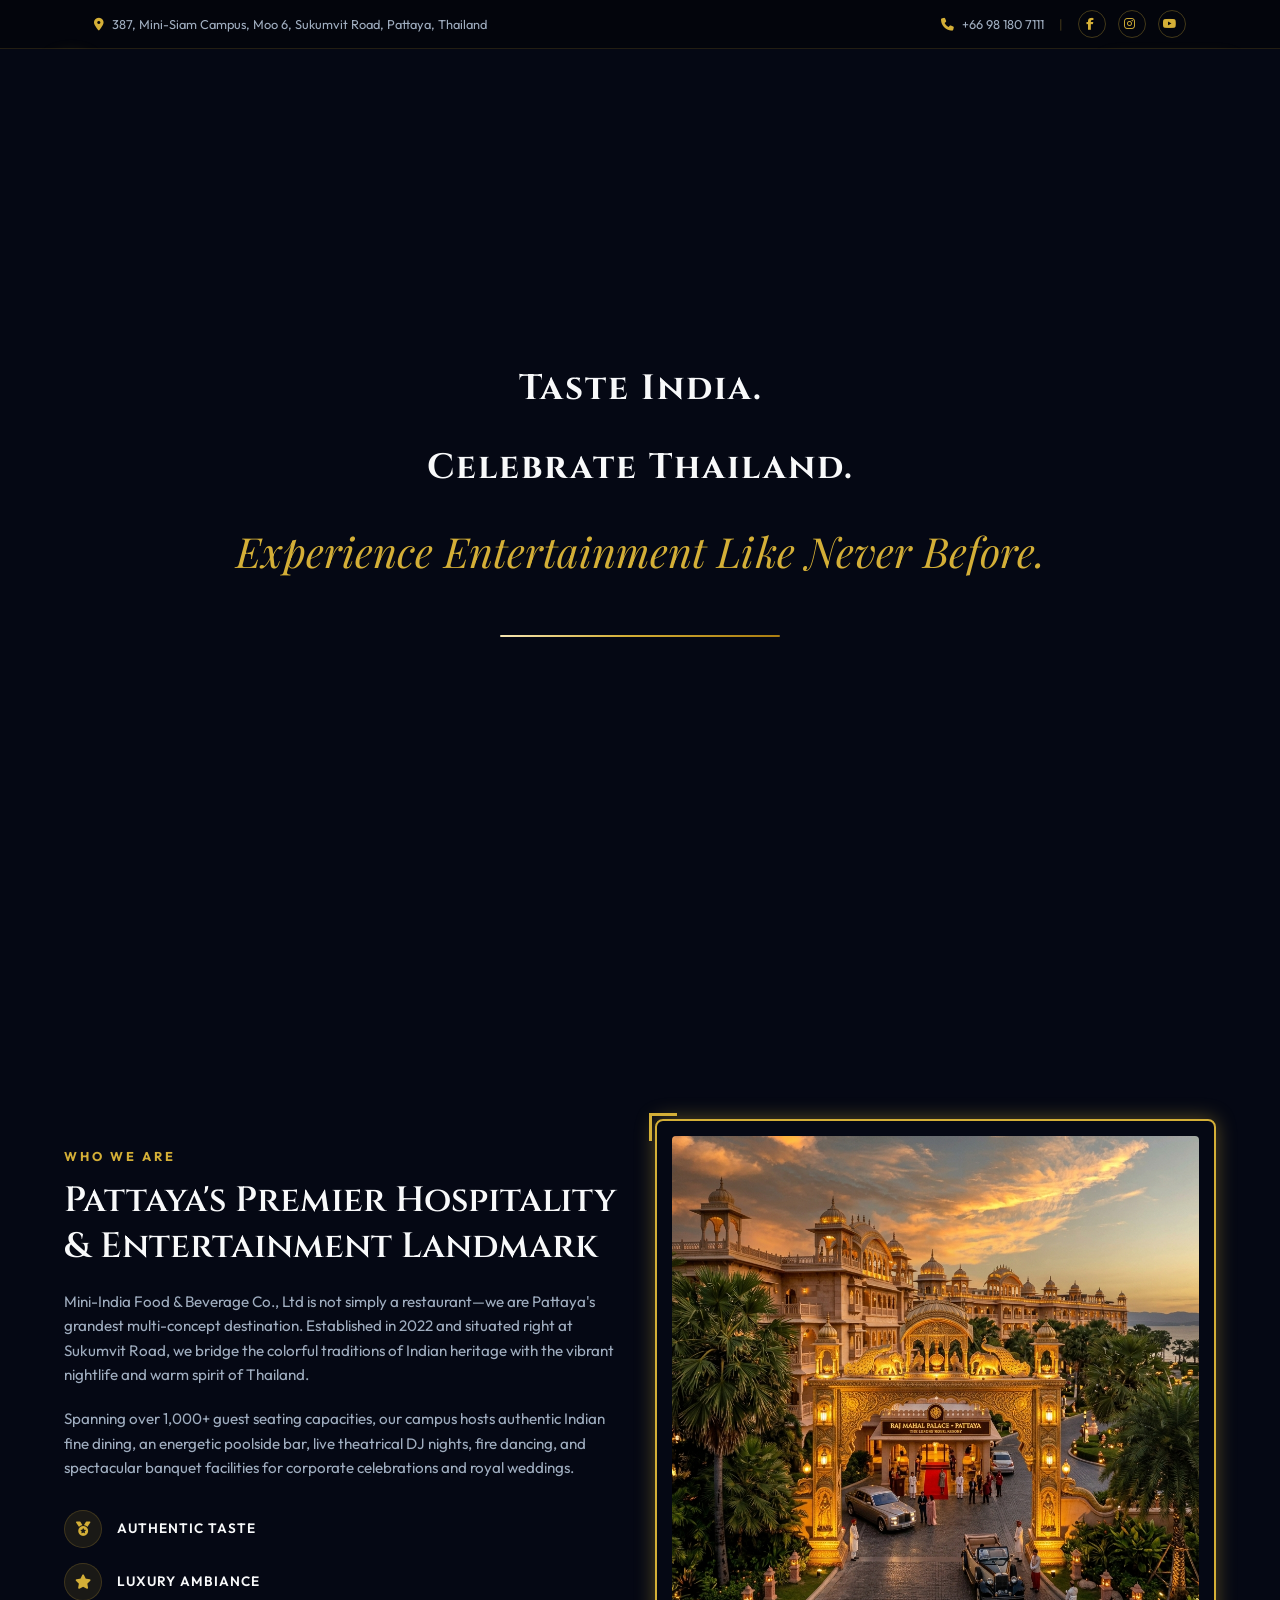
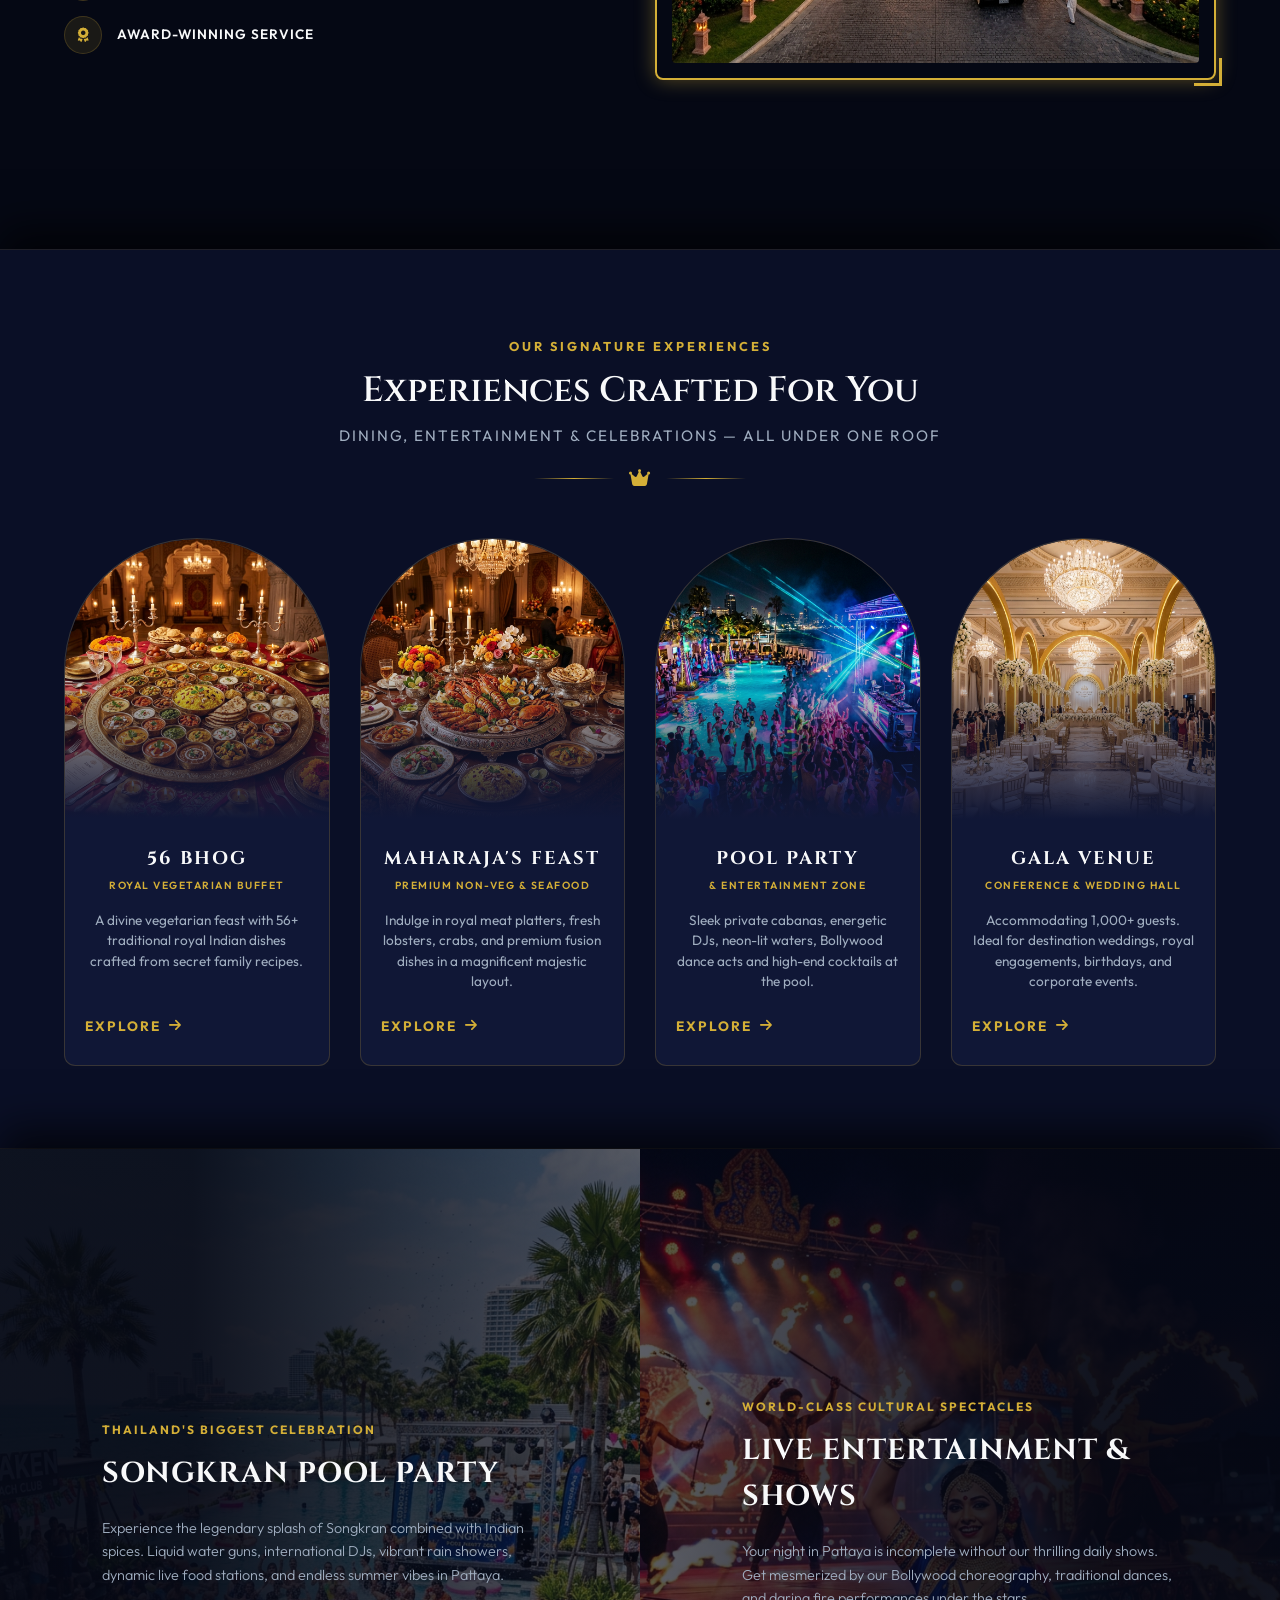
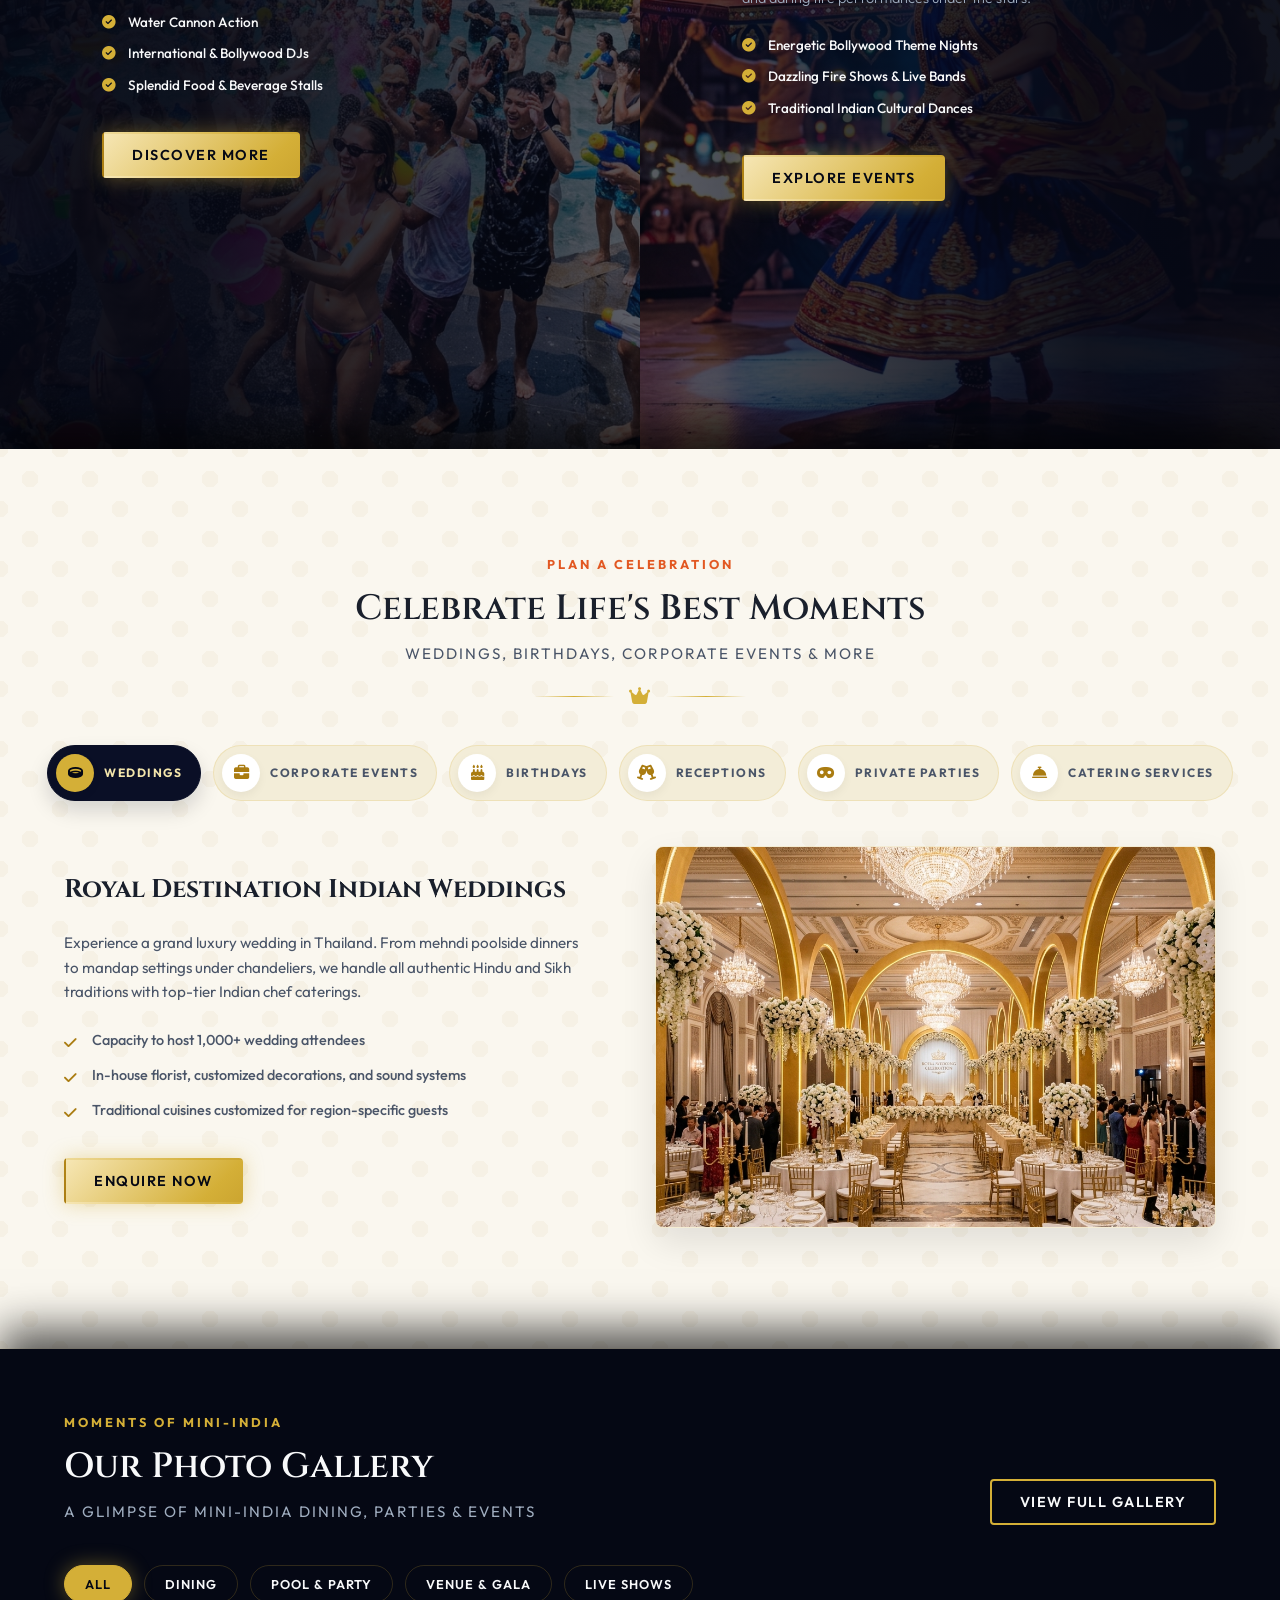
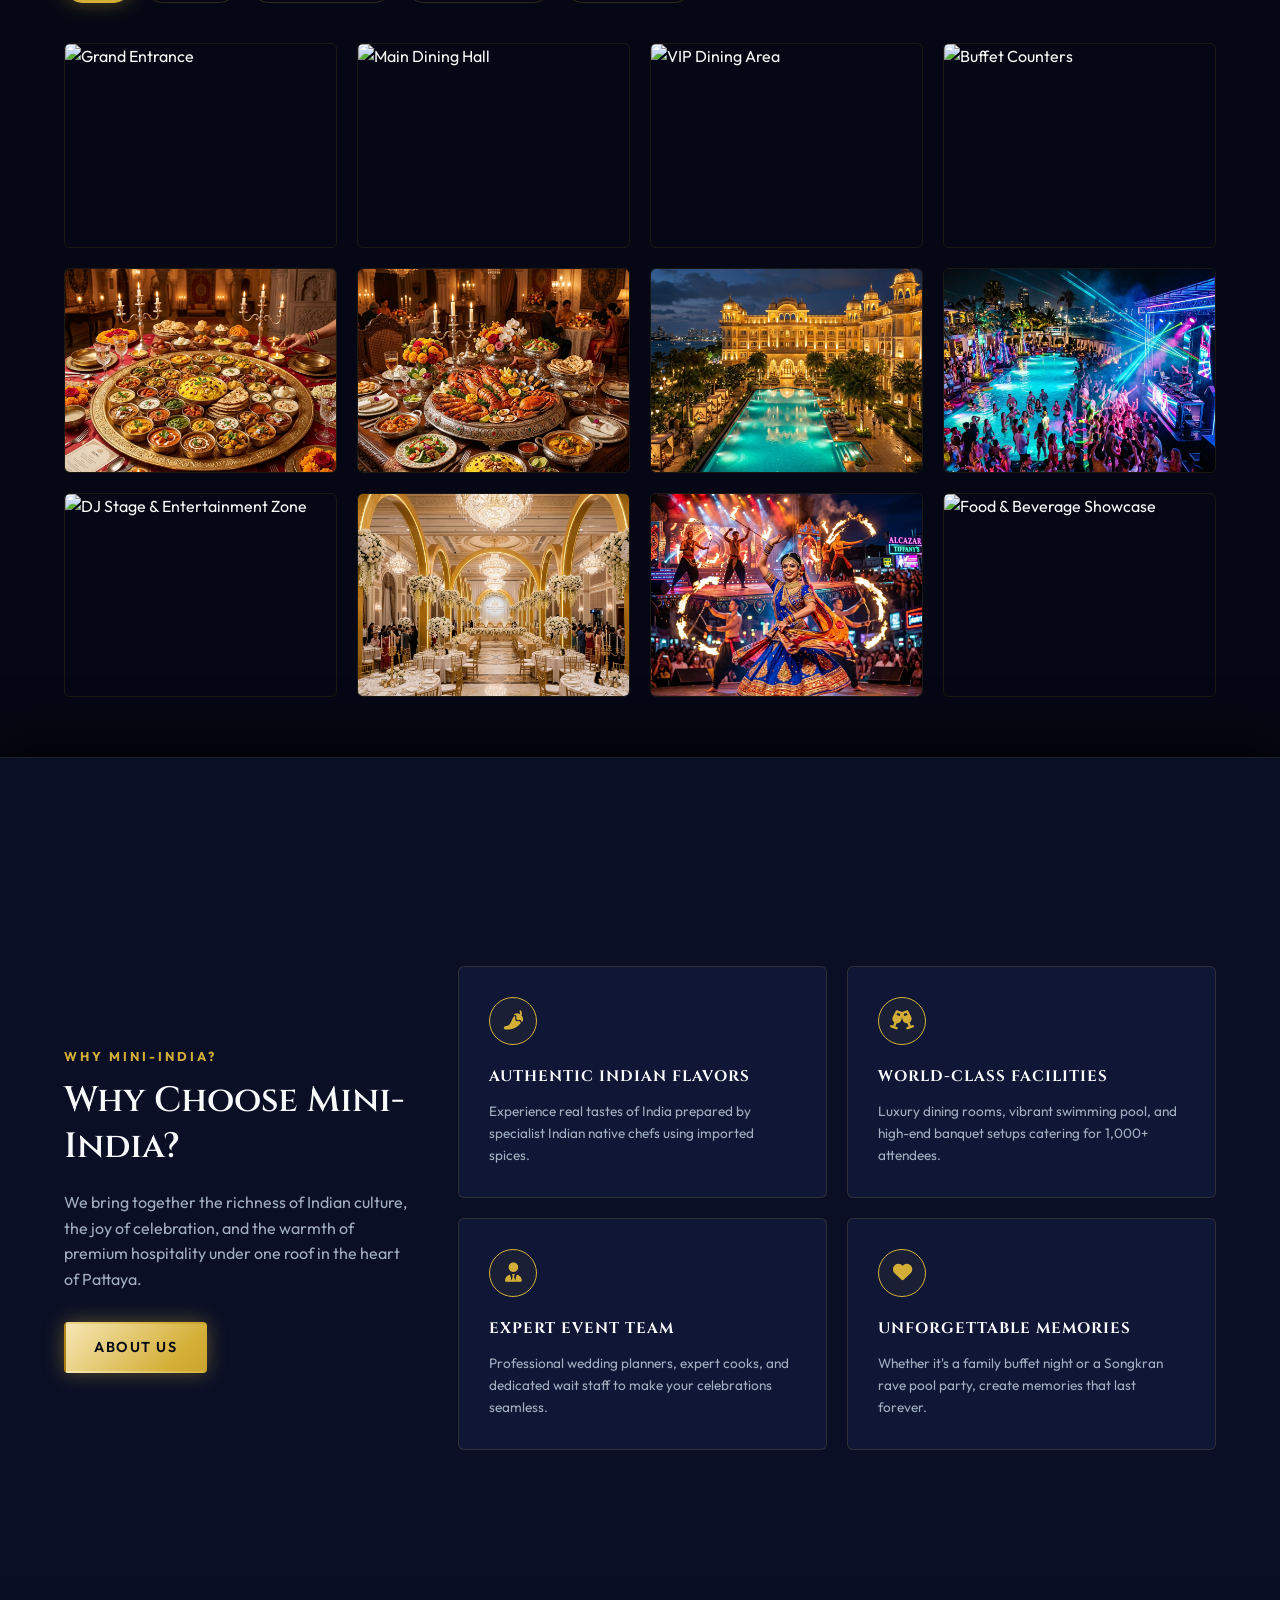
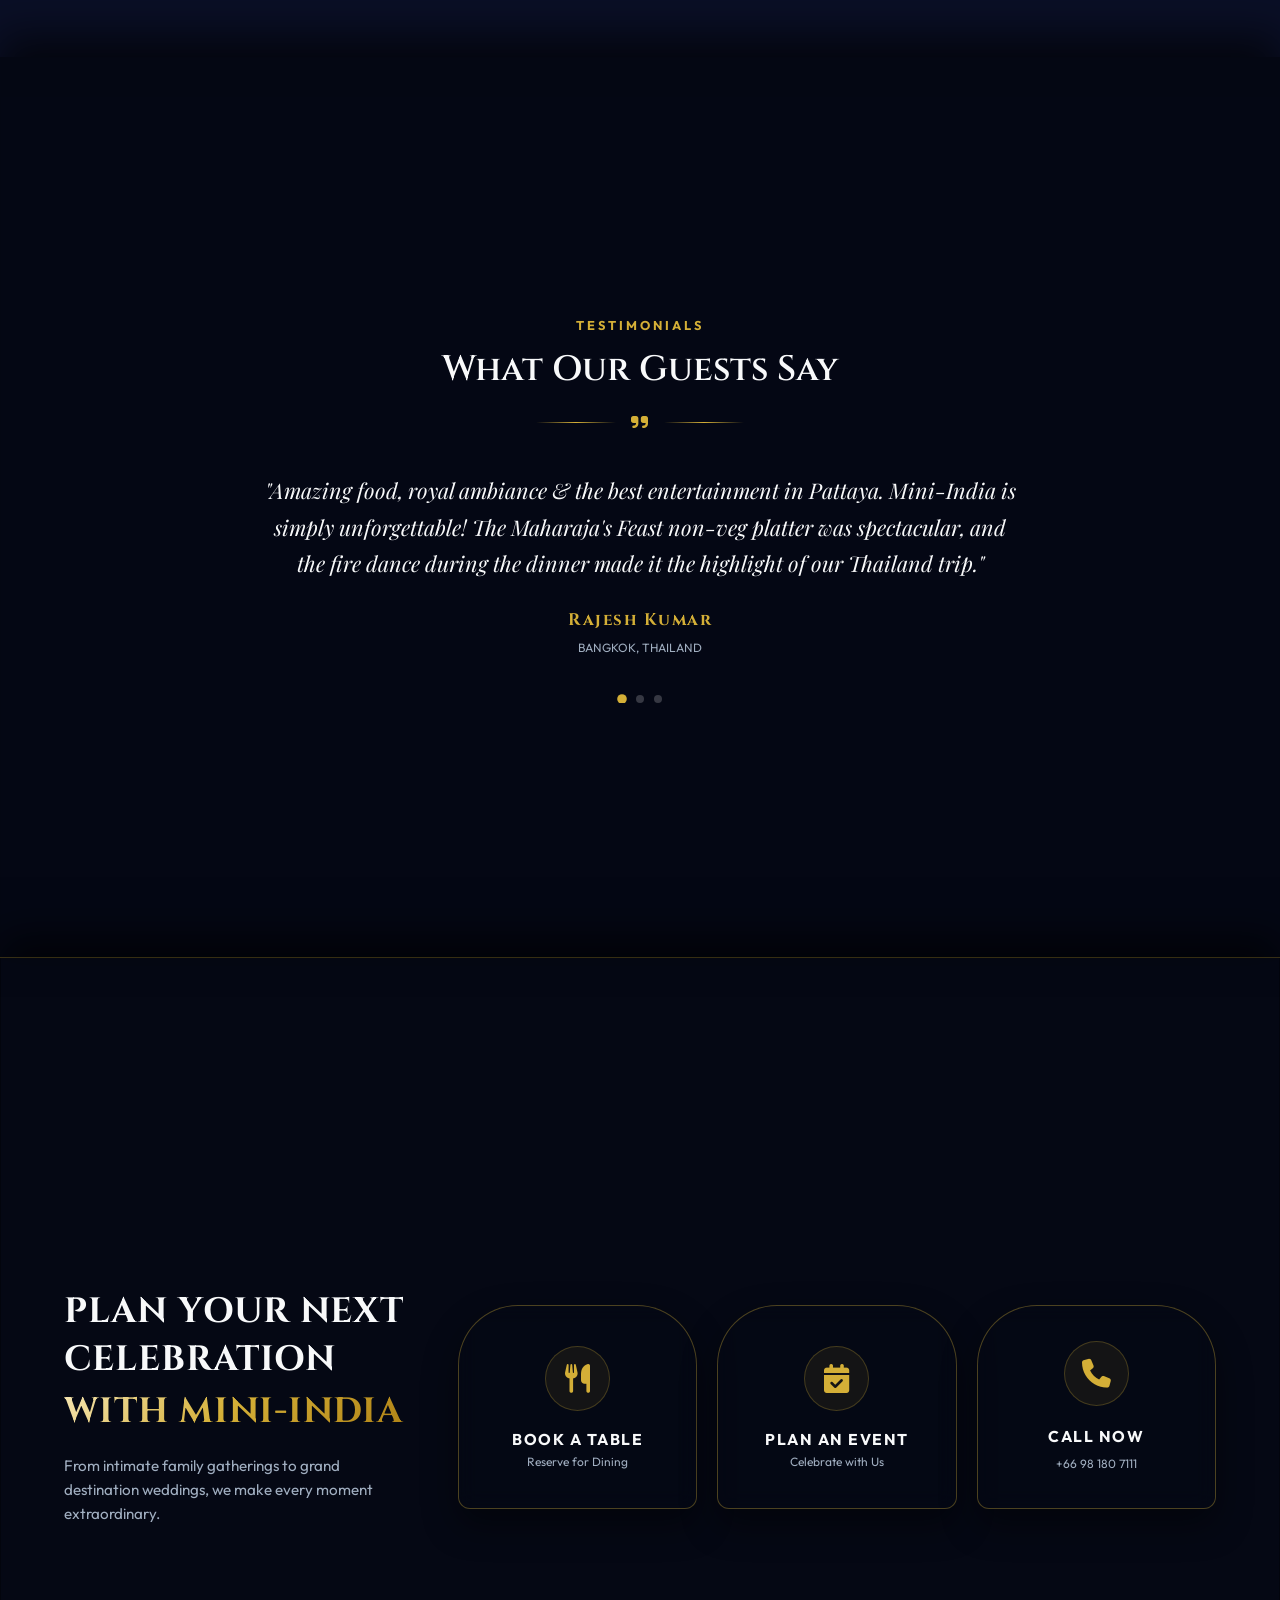
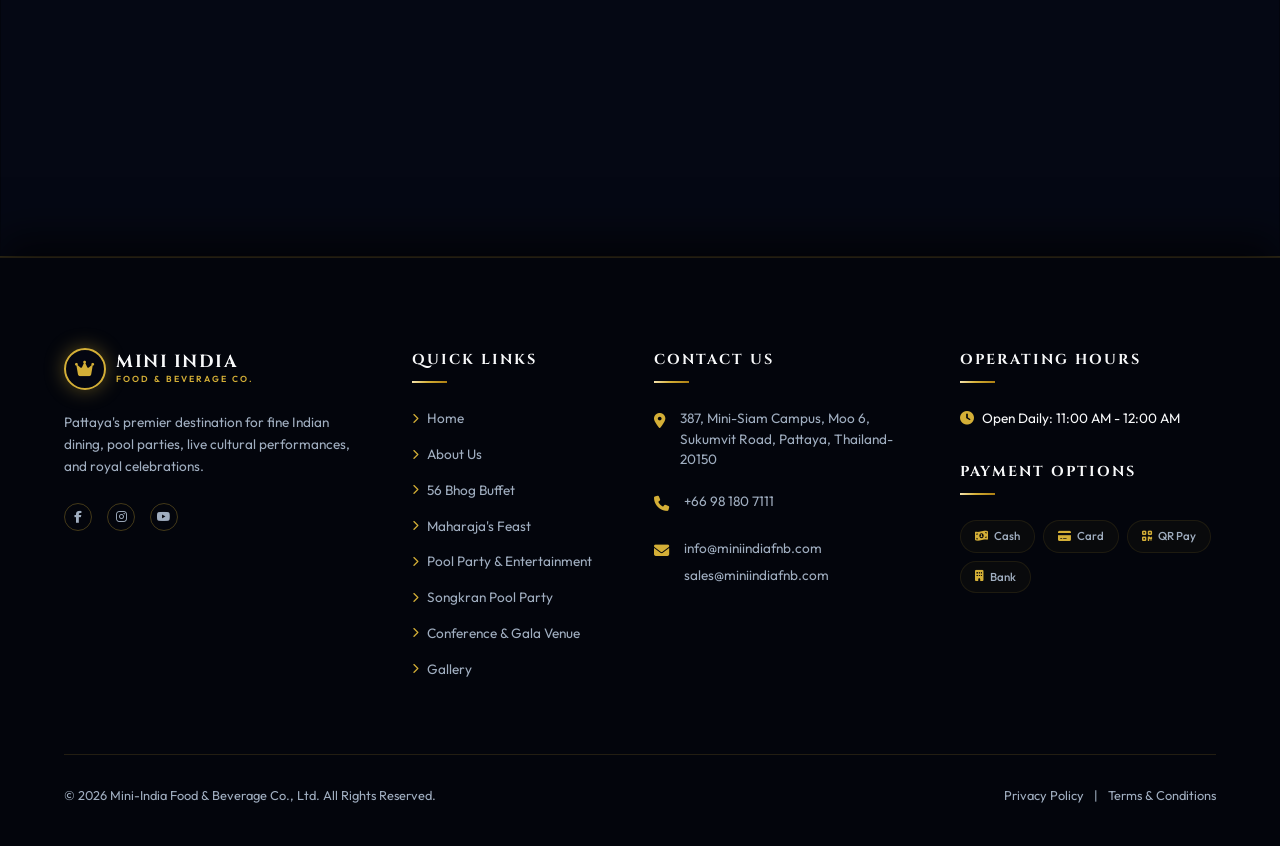
==== commit 220d8c7b: "Align utility bar to widescreen and redesign CTA cards to royal arches" ====
--- a/index.html
+++ b/index.html
@@ -45,7 +45,7 @@
 
   <!-- Top Utility Bar -->
   <div class="utility-bar">
-    <div class="container utility-flex">
+    <div class="utility-container utility-flex">
       <div class="utility-left">
         <span><i class="fa-solid fa-location-dot"></i> 387, Mini-Siam Campus, Moo 6, Sukumvit Road, Pattaya, Thailand</span>
       </div>
--- a/styles.css
+++ b/styles.css
@@ -329,6 +329,14 @@
   padding: 10px 0;
 }
 
+.utility-container {
+  width: 90%;
+  max-width: 1550px;
+  margin: 0 auto;
+  padding: 0 30px;
+  box-sizing: border-box;
+}
+
 .utility-flex {
   display: flex;
   justify-content: space-between;
@@ -1594,36 +1602,40 @@
 }
 
 .panel-btn-grid {
-  gap: 15px;
+  gap: 20px;
 }
 
 .panel-cta-card {
-  background: rgba(5, 8, 20, 0.7);
+  background: rgba(5, 8, 20, 0.75);
   border: 1px solid rgba(212, 175, 55, 0.35);
   backdrop-filter: blur(10px);
   -webkit-backdrop-filter: blur(10px);
-  border-radius: 8px;
-  padding: 22px 25px;
-  display: flex;
-  align-items: center;
-  gap: 20px;
+  border-radius: 60px 60px 12px 12px; /* Arch niche shape */
+  padding: 35px 20px;
+  display: flex;
+  flex-direction: column; /* Stack vertically */
+  align-items: center;
+  justify-content: center;
+  text-align: center;
+  gap: 18px;
   cursor: pointer;
   transition: all var(--transition-medium);
-  text-align: left;
-  box-shadow: 0 10px 25px rgba(0, 0, 0, 0.4);
+  box-shadow: 0 15px 35px rgba(0, 0, 0, 0.45);
   width: 100%;
 }
 
 .panel-cta-card:hover {
   background: var(--gold-gradient);
   border-color: var(--gold);
-  transform: translateY(-5px);
-  box-shadow: 0 15px 35px rgba(212, 175, 55, 0.3), var(--gold-glow);
+  transform: translateY(-8px); /* lift up arch card */
+  box-shadow: 0 20px 40px rgba(212, 175, 55, 0.35), var(--gold-glow);
 }
 
 .panel-cta-card:hover .cta-icon {
-  color: var(--bg-dark);
-  transform: scale(1.15);
+  background-color: var(--bg-dark);
+  color: var(--gold);
+  border-color: var(--gold);
+  transform: scale(1.05);
 }
 
 .panel-cta-card:hover .cta-info strong {
@@ -1631,31 +1643,40 @@
 }
 
 .panel-cta-card:hover .cta-info span {
-  color: rgba(5, 8, 20, 0.8);
+  color: rgba(5, 8, 20, 0.85);
 }
 
 .cta-icon {
+  width: 65px;
+  height: 65px;
+  border-radius: 50%;
+  background-color: rgba(212, 175, 55, 0.08);
+  border: 1px solid rgba(212, 175, 55, 0.25);
+  display: flex;
+  align-items: center;
+  justify-content: center;
   font-size: 1.8rem;
   color: var(--gold);
-  transition: transform var(--transition-fast), color var(--transition-fast);
+  transition: all var(--transition-medium);
 }
 
 .cta-info {
   display: flex;
   flex-direction: column;
+  align-items: center;
+  gap: 5px;
 }
 
 .cta-info strong {
-  font-size: 0.95rem;
+  font-size: 0.98rem;
   font-weight: 700;
   letter-spacing: 1.5px;
   color: var(--text-light);
-  margin-bottom: 4px;
   transition: color var(--transition-fast);
 }
 
 .cta-info span {
-  font-size: 0.72rem;
+  font-size: 0.75rem;
   color: var(--text-muted);
   transition: color var(--transition-fast);
 }
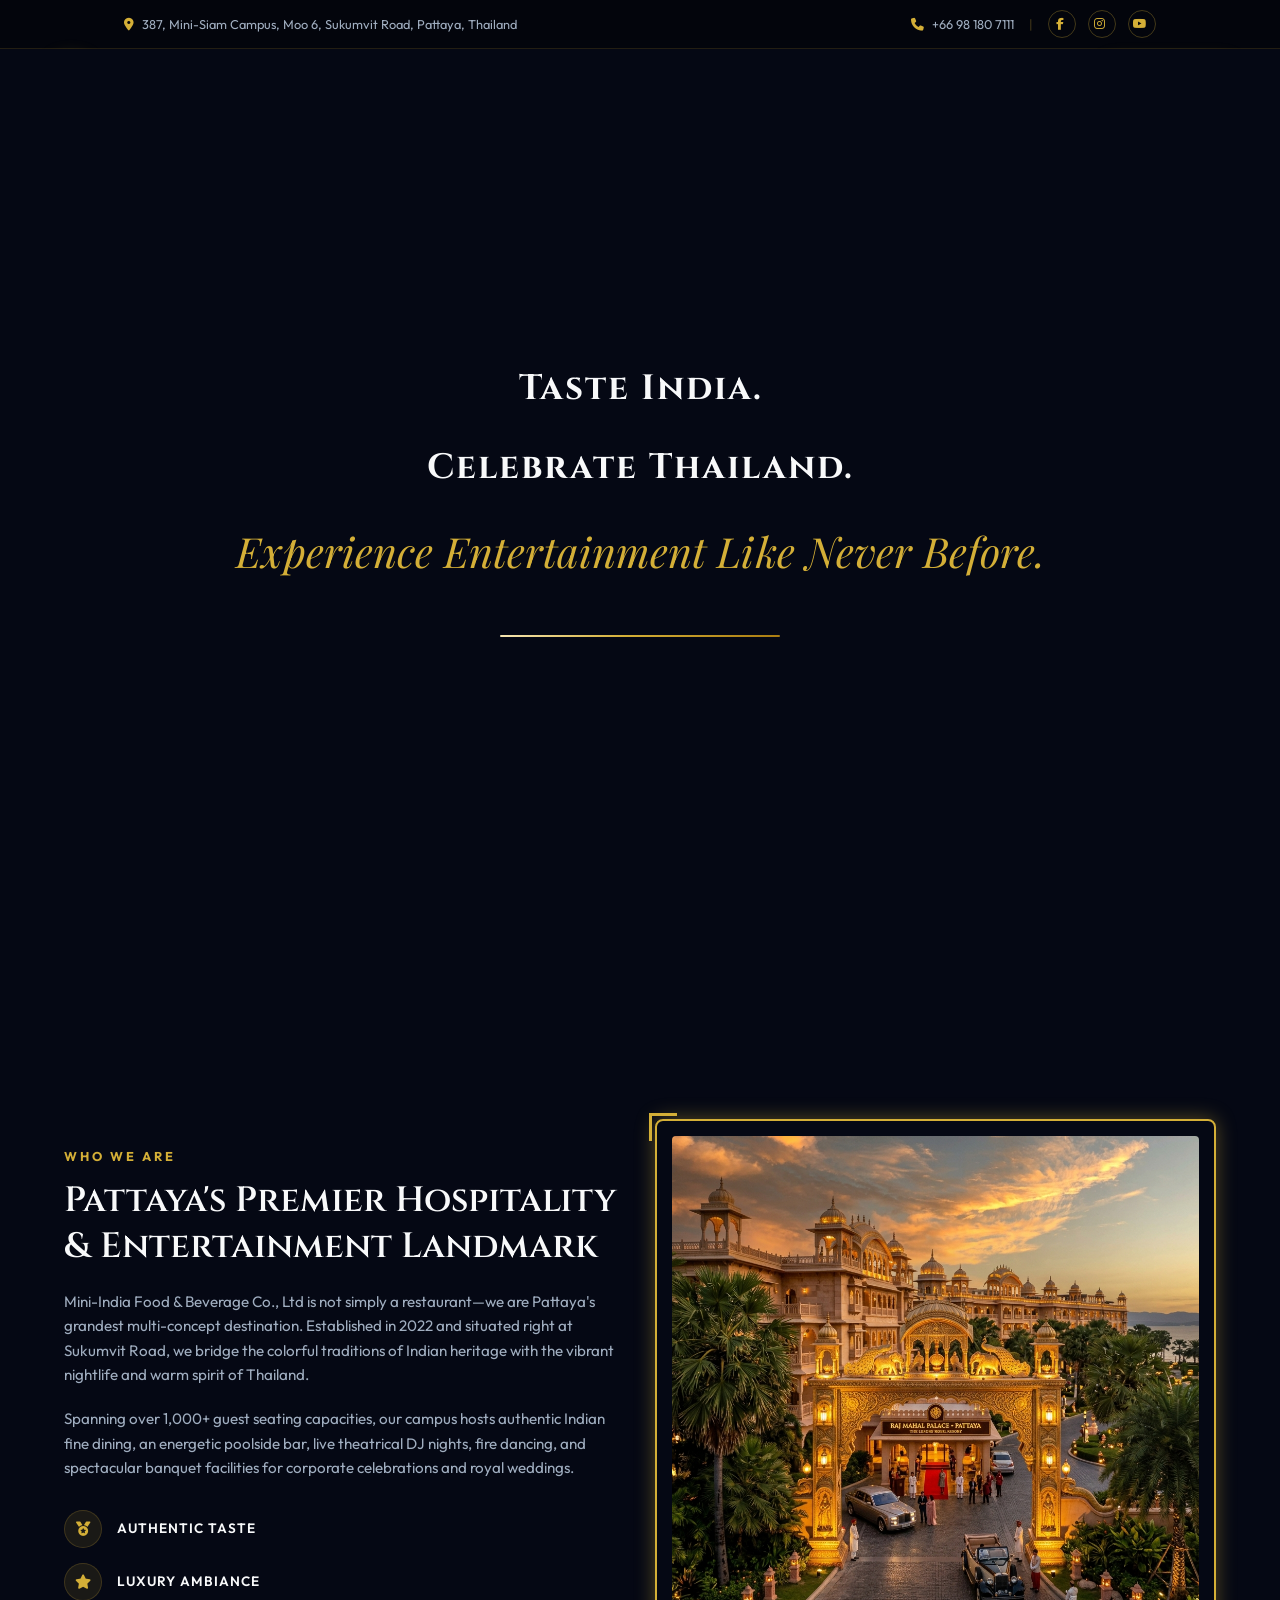
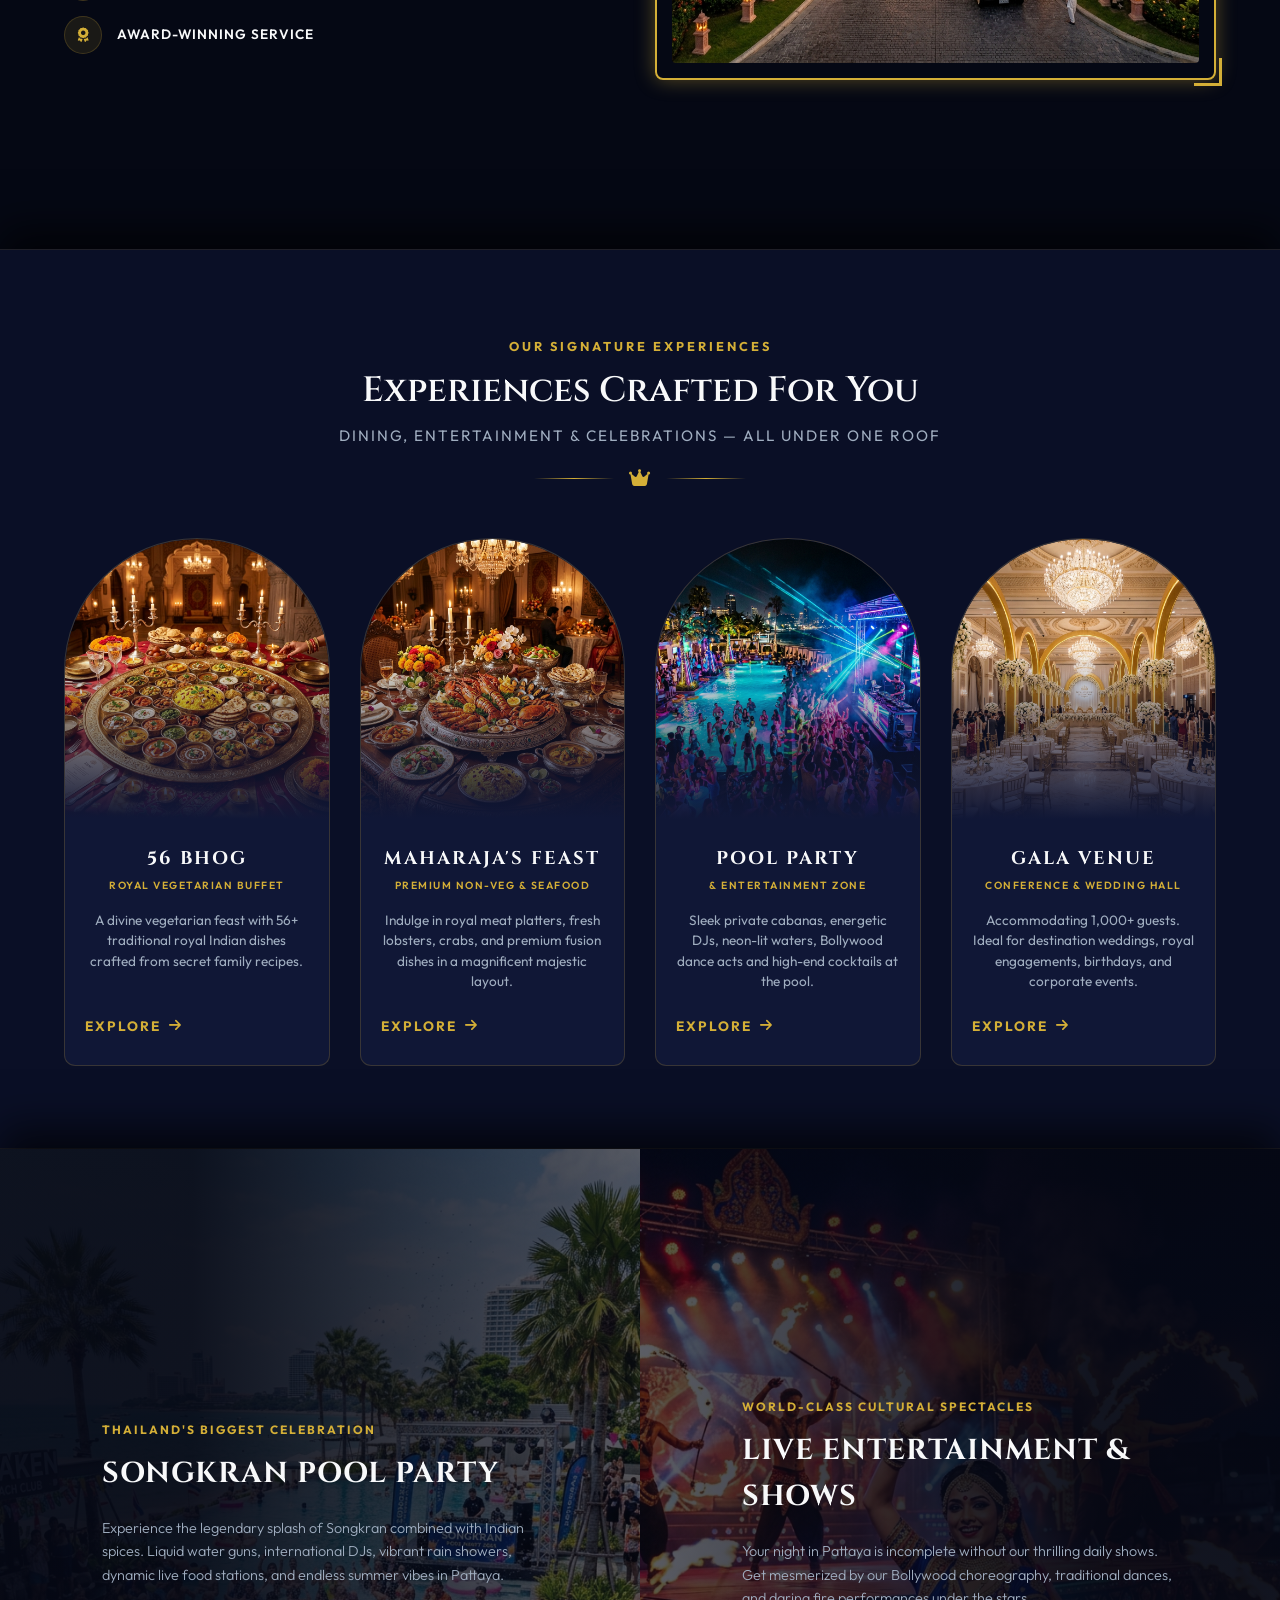
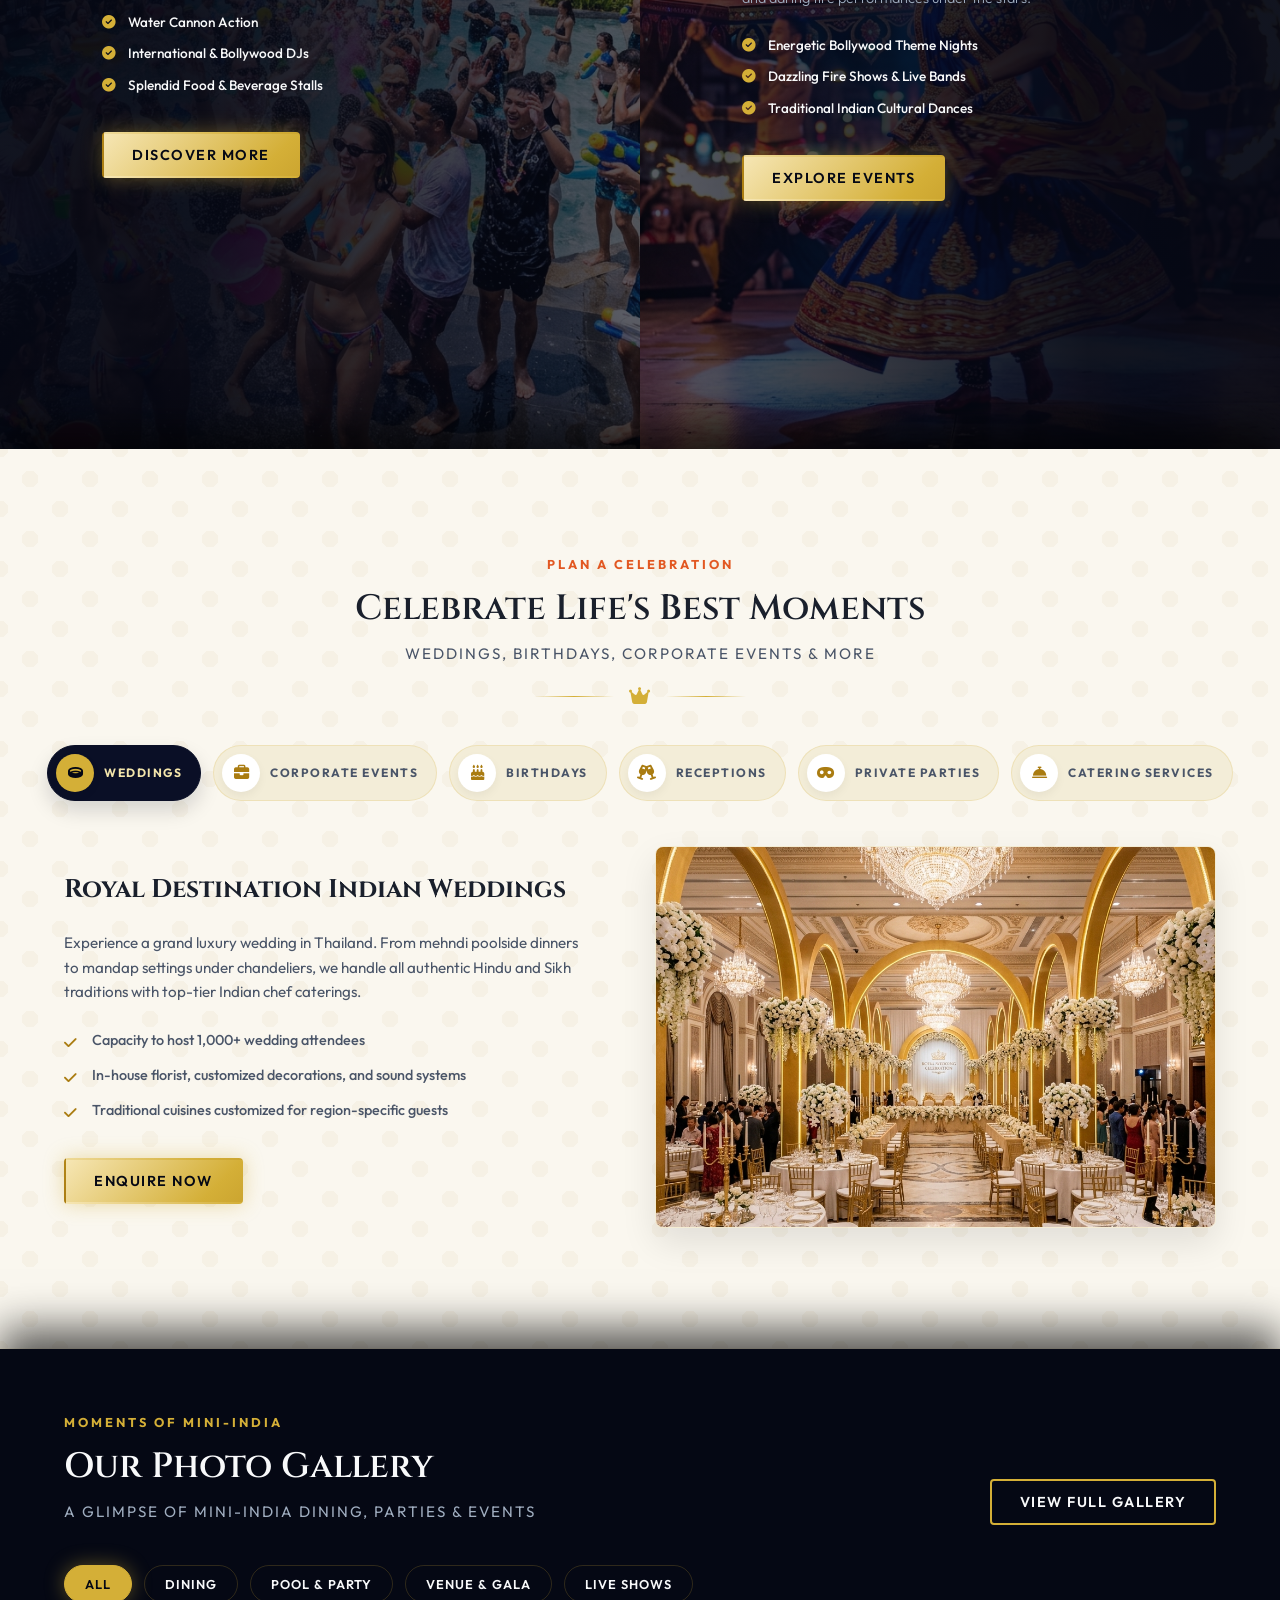
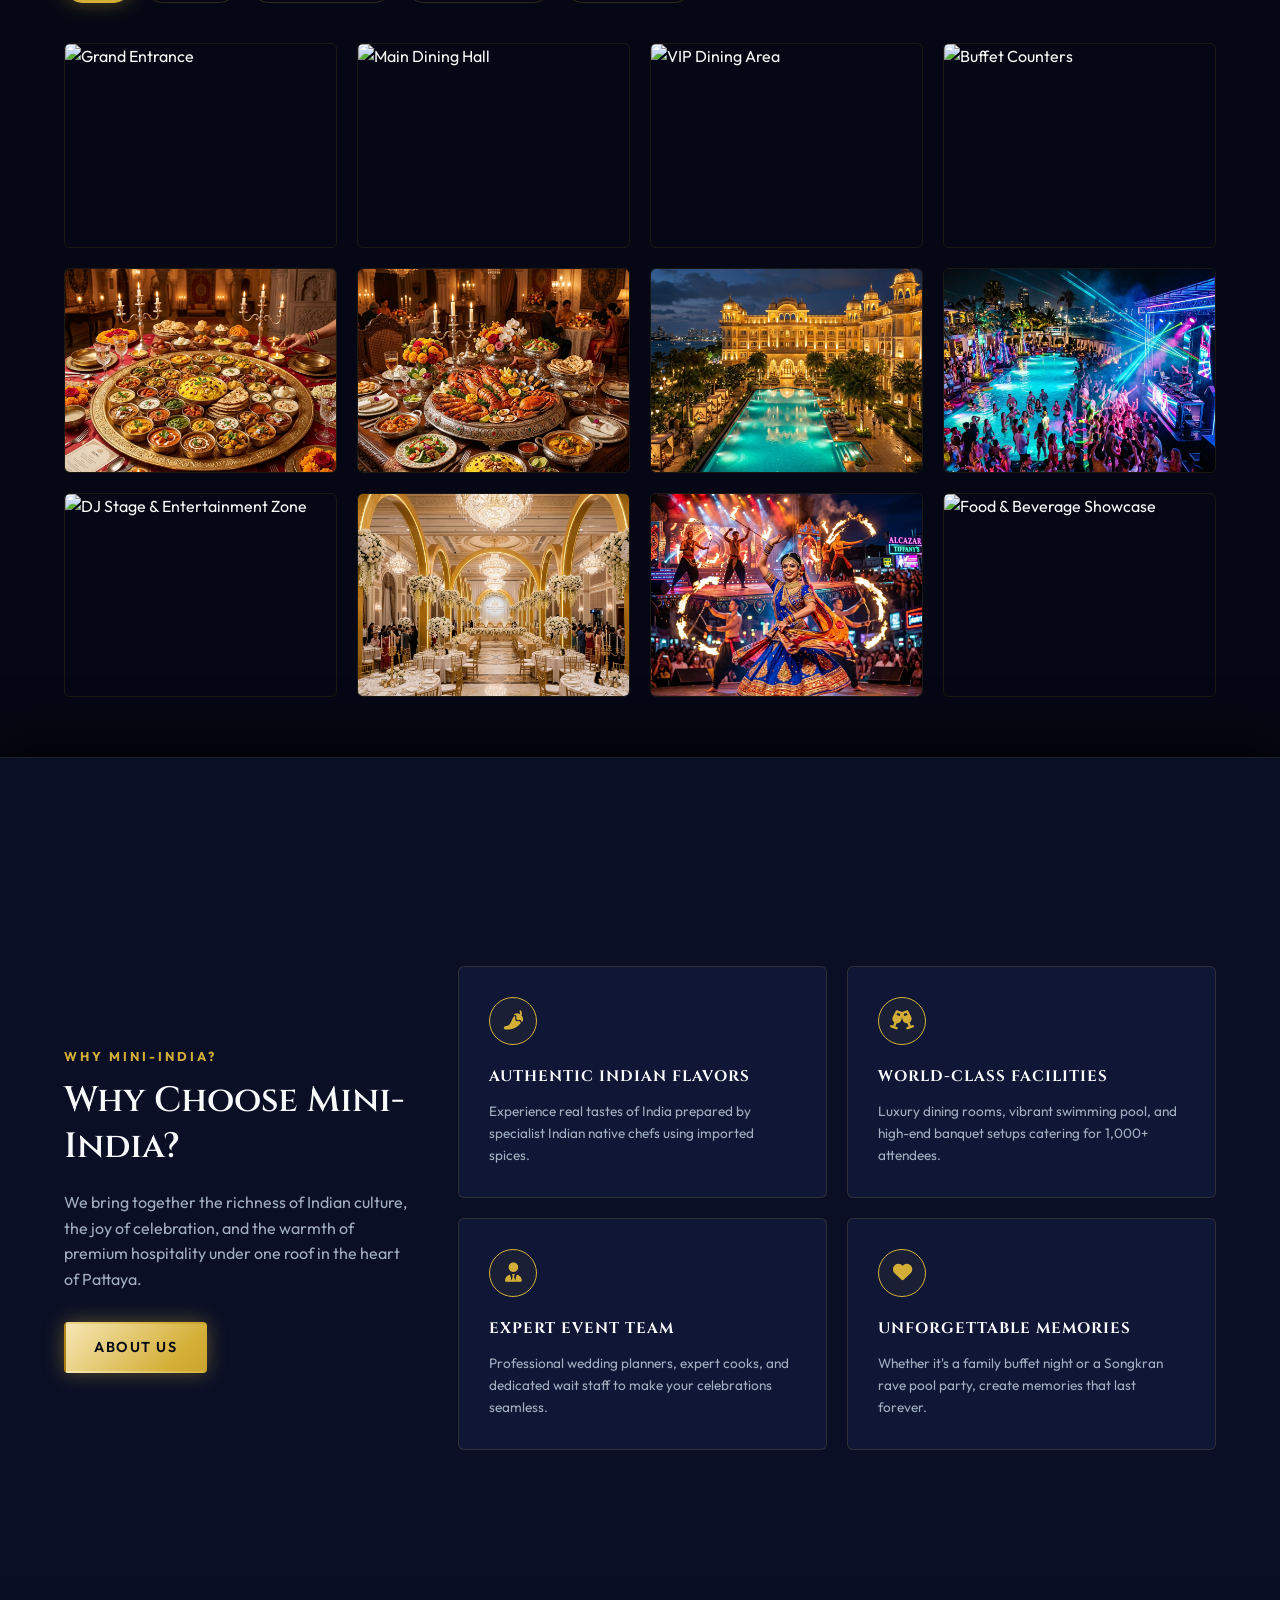
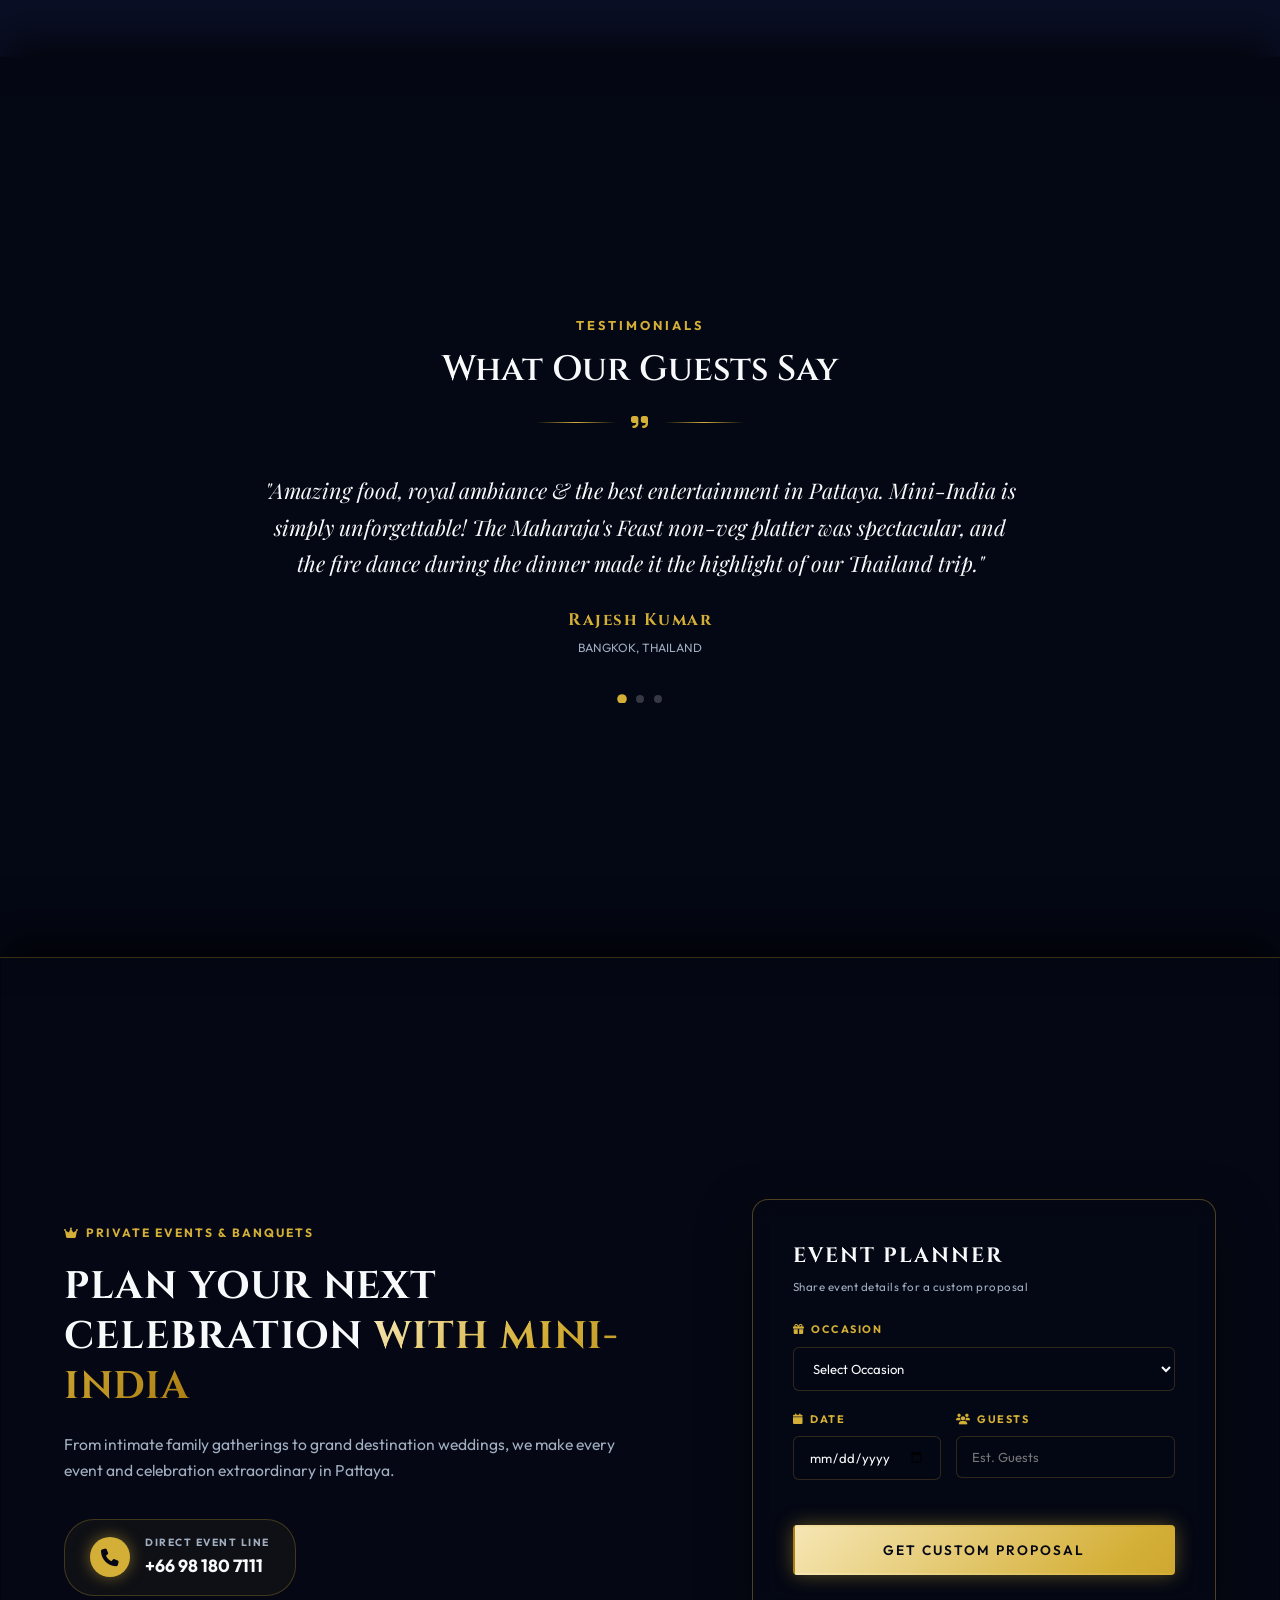
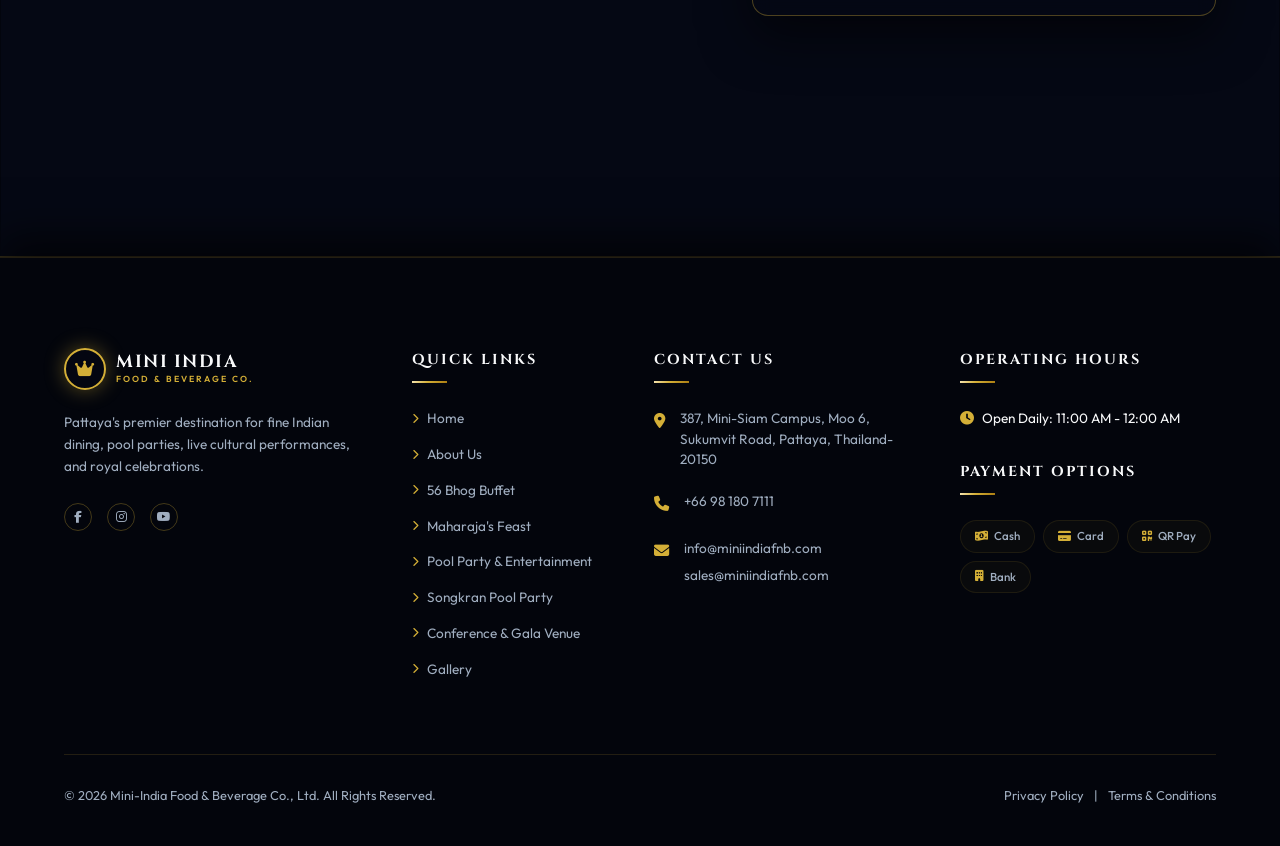
==== commit 5cf4bd89: "Optimize utility bar margins and implement Event Planner quick enquiry form" ====
--- a/index.html
+++ b/index.html
@@ -740,39 +740,50 @@
   <!-- Action Bar Above Footer -->
   <div class="action-footer-panel">
     <div class="container">
-      <div class="grid grid-3 align-center action-footer-grid">
+      <div class="action-footer-grid">
         
-        <div class="action-panel-heading">
+        <!-- Left Side Copy & Phone Medallion -->
+        <div class="cta-left-banner">
+          <span class="cta-mini-tag"><i class="fa-solid fa-crown"></i> PRIVATE EVENTS & BANQUETS</span>
           <h2>PLAN YOUR NEXT CELEBRATION <span class="highlight-gold">WITH MINI-INDIA</span></h2>
-          <p>From intimate family gatherings to grand destination weddings, we make every moment extraordinary.</p>
+          <p>From intimate family gatherings to grand destination weddings, we make every event and celebration extraordinary in Pattaya.</p>
+          <div class="cta-direct-phone">
+            <span class="phone-ring-icon"><i class="fa-solid fa-phone"></i></span>
+            <div>
+              <strong>DIRECT EVENT LINE</strong>
+              <a href="tel:+66981807111">+66 98 180 7111</a>
+            </div>
+          </div>
         </div>
         
-        <div class="action-panel-buttons col-span-2">
-          <div class="grid grid-3 panel-btn-grid">
-            <button class="panel-cta-card" onclick="openBookingModal('dining')">
-              <span class="cta-icon"><i class="fa-solid fa-utensils"></i></span>
-              <div class="cta-info">
-                <strong>BOOK A TABLE</strong>
-                <span>Reserve for Dining</span>
+        <!-- Right Side Frosted Glass Form Card -->
+        <div class="cta-right-form-card">
+          <h3 class="form-title">EVENT PLANNER</h3>
+          <span class="form-subtitle">Share event details for a custom proposal</span>
+          <form class="cta-quick-form" id="ctaQuickForm">
+            <div class="form-input-group">
+              <label for="ctaOccasion"><i class="fa-solid fa-gift"></i> OCCASION</label>
+              <select id="ctaOccasion" required>
+                <option value="" disabled selected>Select Occasion</option>
+                <option value="wedding">Royal Wedding</option>
+                <option value="corporate">Corporate Event</option>
+                <option value="birthday">Birthday Party</option>
+                <option value="reception">Reception Gala</option>
+                <option value="private">Private Celebration</option>
+              </select>
+            </div>
+            <div class="form-input-row">
+              <div class="form-input-group">
+                <label for="ctaDate"><i class="fa-solid fa-calendar"></i> DATE</label>
+                <input type="date" id="ctaDate" required>
               </div>
-            </button>
-
-            <button class="panel-cta-card" onclick="openEnquiryModal('event')">
-              <span class="cta-icon"><i class="fa-solid fa-calendar-check"></i></span>
-              <div class="cta-info">
-                <strong>PLAN AN EVENT</strong>
-                <span>Celebrate with Us</span>
+              <div class="form-input-group">
+                <label for="ctaGuests"><i class="fa-solid fa-users"></i> GUESTS</label>
+                <input type="number" id="ctaGuests" placeholder="Est. Guests" min="10" required>
               </div>
-            </button>
-
-            <a href="tel:+66981807111" class="panel-cta-card">
-              <span class="cta-icon"><i class="fa-solid fa-phone"></i></span>
-              <div class="cta-info">
-                <strong>CALL NOW</strong>
-                <span>+66 98 180 7111</span>
-              </div>
-            </a>
-          </div>
+            </div>
+            <button type="submit" class="btn btn-gold btn-full">GET CUSTOM PROPOSAL</button>
+          </form>
         </div>
 
       </div>
--- a/styles.css
+++ b/styles.css
@@ -333,7 +333,7 @@
   width: 90%;
   max-width: 1550px;
   margin: 0 auto;
-  padding: 0 30px;
+  padding: 0 60px; /* Safe gutters from left and right screen borders */
   box-sizing: border-box;
 }
 
@@ -1568,117 +1568,187 @@
   background-attachment: fixed;
   border-top: 1px solid rgba(212, 175, 55, 0.25);
   border-bottom: 1px solid rgba(212, 175, 55, 0.25);
-  padding: 80px 0;
+  padding: 90px 0;
 }
 
 .action-footer-grid {
-  align-items: center;
-}
-
-.action-panel-heading h2 {
+  display: grid;
+  grid-template-columns: 1.15fr 0.85fr;
+  gap: 60px;
+  align-items: center;
+  width: 100%;
+}
+
+.cta-left-banner {
+  text-align: left;
+  color: var(--text-light);
+}
+
+.cta-mini-tag {
+  display: inline-flex;
+  align-items: center;
+  gap: 6px;
+  color: var(--gold);
+  font-size: 0.75rem;
+  font-weight: 700;
+  letter-spacing: 2px;
+  margin-bottom: 20px;
+  text-transform: uppercase;
+}
+
+.cta-left-banner h2 {
   font-family: 'Cinzel', serif;
-  font-size: 2.2rem;
-  font-weight: 700;
-  margin-bottom: 18px;
-  line-height: 1.35;
+  font-size: 2.4rem;
+  font-weight: 700;
+  margin-bottom: 20px;
+  line-height: 1.3;
+  letter-spacing: 1px;
+}
+
+.cta-left-banner p {
+  font-size: 0.98rem;
+  color: var(--text-muted);
+  line-height: 1.65;
+  margin-bottom: 35px;
+  max-width: 90%;
+}
+
+.cta-direct-phone {
+  display: flex;
+  align-items: center;
+  gap: 15px;
+  background: rgba(212, 175, 55, 0.05);
+  border: 1px solid rgba(212, 175, 55, 0.25);
+  padding: 15px 25px;
+  border-radius: 30px;
+  width: fit-content;
+}
+
+.phone-ring-icon {
+  width: 40px;
+  height: 40px;
+  border-radius: 50%;
+  background-color: var(--gold);
+  color: var(--bg-dark);
+  display: flex;
+  align-items: center;
+  justify-content: center;
+  font-size: 1.1rem;
+  box-shadow: 0 0 15px rgba(212, 175, 55, 0.5);
+  animation: pulsePhone 1.5s infinite alternate ease-in-out;
+}
+
+.cta-direct-phone div {
+  display: flex;
+  flex-direction: column;
+}
+
+.cta-direct-phone strong {
+  font-size: 0.65rem;
+  letter-spacing: 1.5px;
+  color: var(--text-muted);
+  font-weight: 700;
+}
+
+.cta-direct-phone a {
+  font-size: 1.1rem;
   color: var(--text-light);
-  letter-spacing: 1px;
-}
-
-.action-panel-heading h2 .highlight-gold {
-  color: var(--gold);
-  display: block;
-  margin-top: 5px;
-  background: var(--gold-gradient);
-  -webkit-background-clip: text;
-  -webkit-text-fill-color: transparent;
-}
-
-.action-panel-heading p {
-  font-size: 0.95rem;
-  color: var(--text-muted);
-  line-height: 1.6;
-  max-width: 90%;
-}
-
-.panel-btn-grid {
-  gap: 20px;
-}
-
-.panel-cta-card {
-  background: rgba(5, 8, 20, 0.75);
+  font-weight: 700;
+  transition: color var(--transition-fast);
+}
+
+.cta-direct-phone a:hover {
+  color: var(--gold);
+}
+
+/* Right side form card */
+.cta-right-form-card {
+  background: rgba(5, 8, 20, 0.65);
   border: 1px solid rgba(212, 175, 55, 0.35);
   backdrop-filter: blur(10px);
   -webkit-backdrop-filter: blur(10px);
-  border-radius: 60px 60px 12px 12px; /* Arch niche shape */
-  padding: 35px 20px;
-  display: flex;
-  flex-direction: column; /* Stack vertically */
-  align-items: center;
-  justify-content: center;
-  text-align: center;
-  gap: 18px;
-  cursor: pointer;
-  transition: all var(--transition-medium);
-  box-shadow: 0 15px 35px rgba(0, 0, 0, 0.45);
-  width: 100%;
-}
-
-.panel-cta-card:hover {
-  background: var(--gold-gradient);
+  border-radius: 16px;
+  padding: 40px;
+  box-shadow: 0 20px 50px rgba(0, 0, 0, 0.55);
+  text-align: left;
+}
+
+.cta-right-form-card .form-title {
+  font-family: 'Cinzel', serif;
+  font-size: 1.3rem;
+  color: var(--text-light);
+  letter-spacing: 2px;
+  margin-bottom: 5px;
+  font-weight: 700;
+}
+
+.cta-right-form-card .form-subtitle {
+  font-size: 0.72rem;
+  color: var(--text-muted);
+  display: block;
+  margin-bottom: 25px;
+  letter-spacing: 0.5px;
+}
+
+.cta-quick-form .form-input-group {
+  display: flex;
+  flex-direction: column;
+  margin-bottom: 20px;
+}
+
+.cta-quick-form .form-input-row {
+  display: grid;
+  grid-template-columns: 1fr 1fr;
+  gap: 15px;
+  margin-bottom: 25px;
+}
+
+.cta-quick-form label {
+  font-size: 0.68rem;
+  font-weight: 700;
+  letter-spacing: 1.5px;
+  color: var(--gold);
+  margin-bottom: 8px;
+  display: flex;
+  align-items: center;
+  gap: 6px;
+}
+
+.cta-quick-form select,
+.cta-quick-form input {
+  background-color: rgba(5, 8, 20, 0.5) !important;
+  border: 1px solid rgba(212, 175, 55, 0.2);
+  color: var(--text-light) !important;
+  padding: 12px 15px;
+  border-radius: 6px;
+  font-family: inherit;
+  font-size: 0.82rem;
+  outline: none;
+  transition: all var(--transition-fast);
+}
+
+.cta-quick-form select:focus,
+.cta-quick-form input:focus {
   border-color: var(--gold);
-  transform: translateY(-8px); /* lift up arch card */
-  box-shadow: 0 20px 40px rgba(212, 175, 55, 0.35), var(--gold-glow);
-}
-
-.panel-cta-card:hover .cta-icon {
+  box-shadow: 0 0 10px rgba(212, 175, 55, 0.15);
+}
+
+.cta-quick-form select option {
   background-color: var(--bg-dark);
-  color: var(--gold);
-  border-color: var(--gold);
-  transform: scale(1.05);
-}
-
-.panel-cta-card:hover .cta-info strong {
-  color: var(--bg-dark);
-}
-
-.panel-cta-card:hover .cta-info span {
-  color: rgba(5, 8, 20, 0.85);
-}
-
-.cta-icon {
-  width: 65px;
-  height: 65px;
-  border-radius: 50%;
-  background-color: rgba(212, 175, 55, 0.08);
-  border: 1px solid rgba(212, 175, 55, 0.25);
-  display: flex;
-  align-items: center;
-  justify-content: center;
-  font-size: 1.8rem;
-  color: var(--gold);
-  transition: all var(--transition-medium);
-}
-
-.cta-info {
-  display: flex;
-  flex-direction: column;
-  align-items: center;
-  gap: 5px;
-}
-
-.cta-info strong {
-  font-size: 0.98rem;
-  font-weight: 700;
-  letter-spacing: 1.5px;
   color: var(--text-light);
-  transition: color var(--transition-fast);
-}
-
-.cta-info span {
-  font-size: 0.75rem;
-  color: var(--text-muted);
-  transition: color var(--transition-fast);
+}
+
+.btn-full {
+  width: 100%;
+  padding: 14px;
+  font-size: 0.85rem;
+  letter-spacing: 2px;
+}
+
+@keyframes pulsePhone {
+  0% { box-shadow: 0 0 0 0 rgba(212, 175, 55, 0.7); }
+  70% { box-shadow: 0 0 0 10px rgba(212, 175, 55, 0); }
+  100% { box-shadow: 0 0 0 0 rgba(212, 175, 55, 0); }
 }
 
 /* Footer Section */
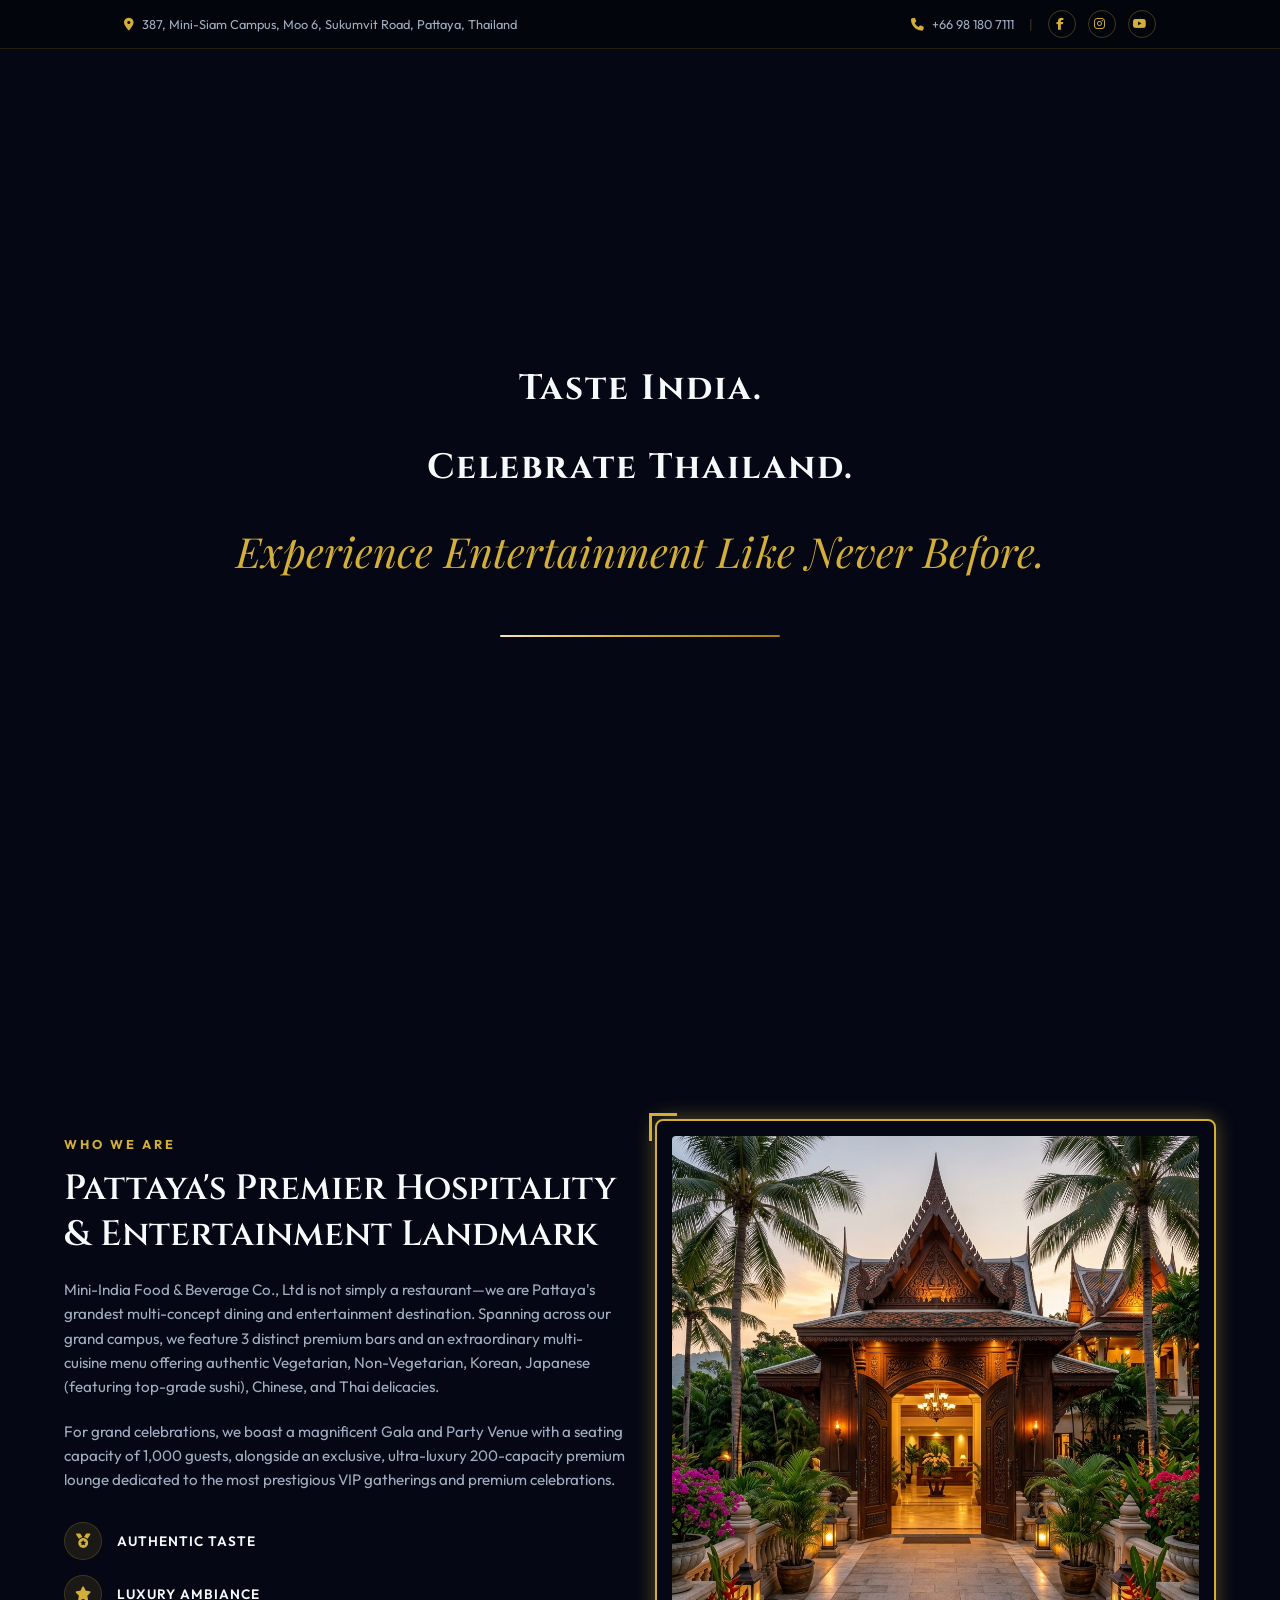
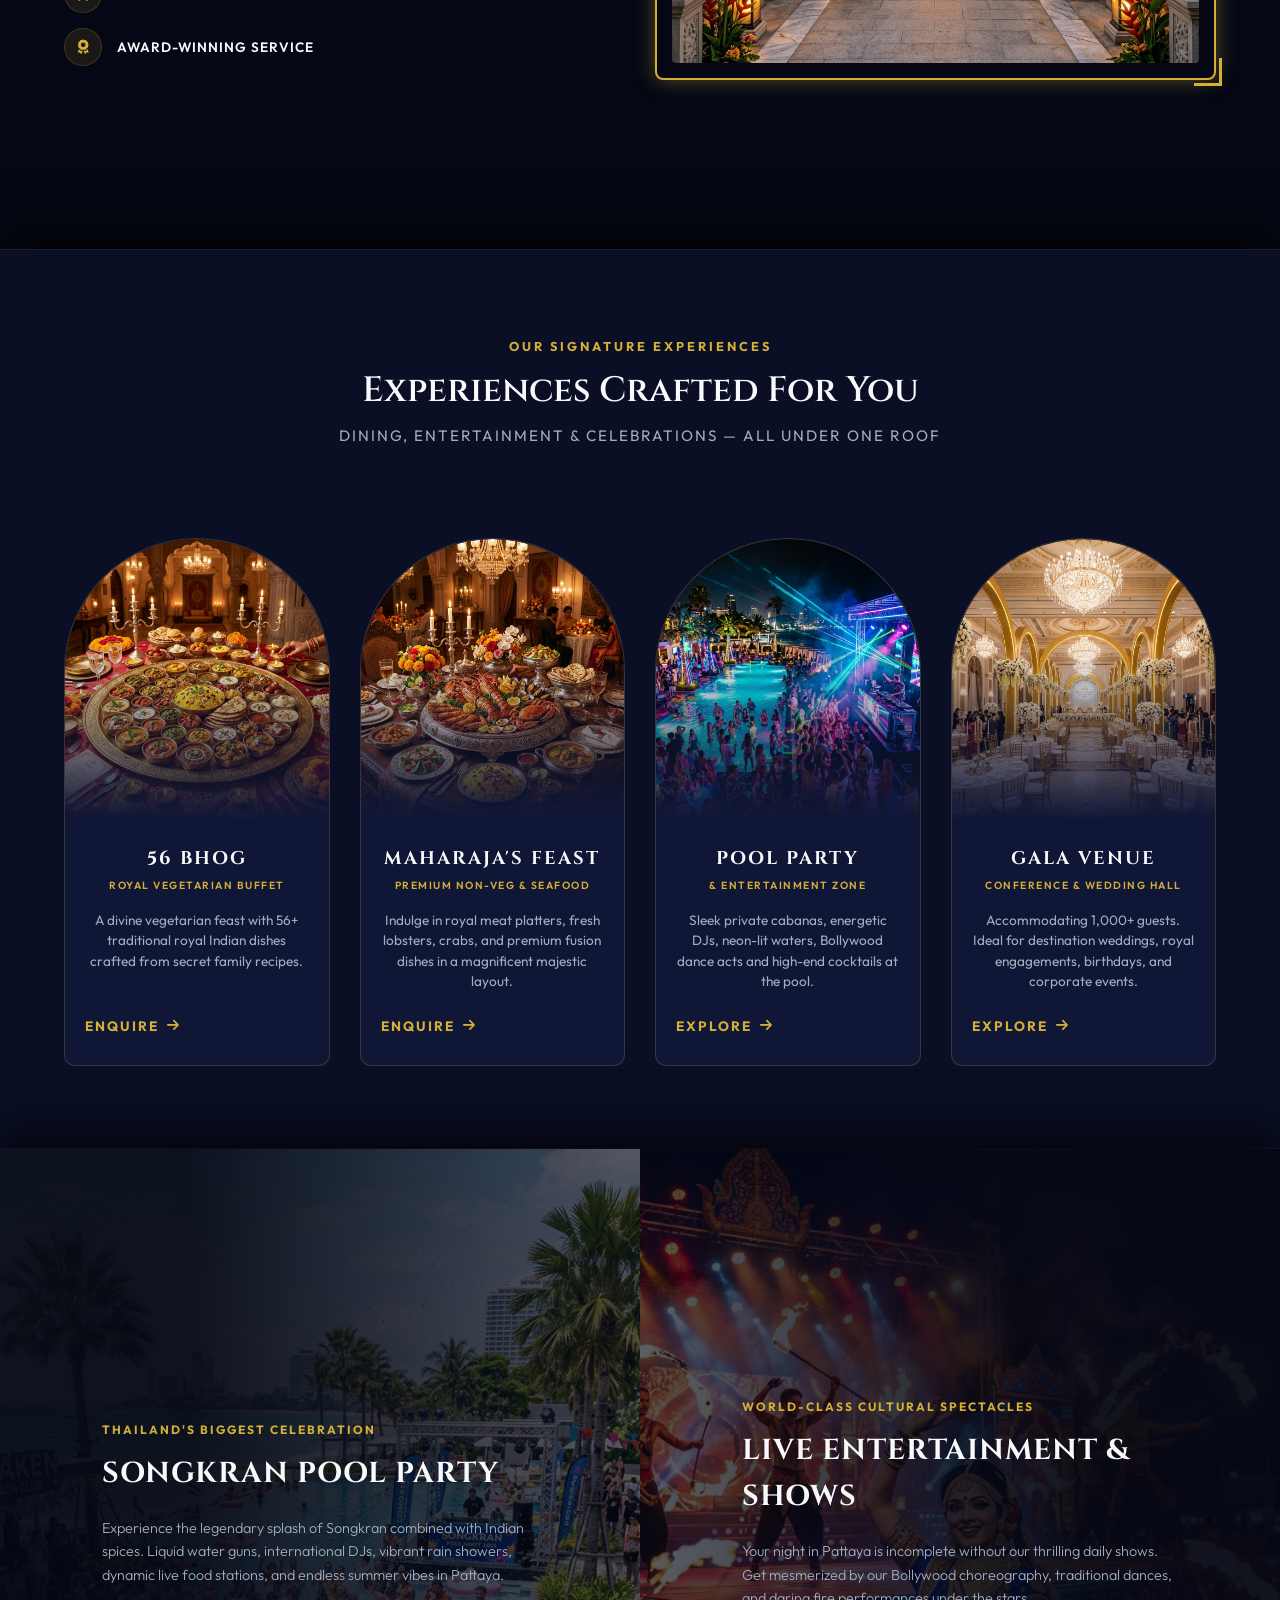
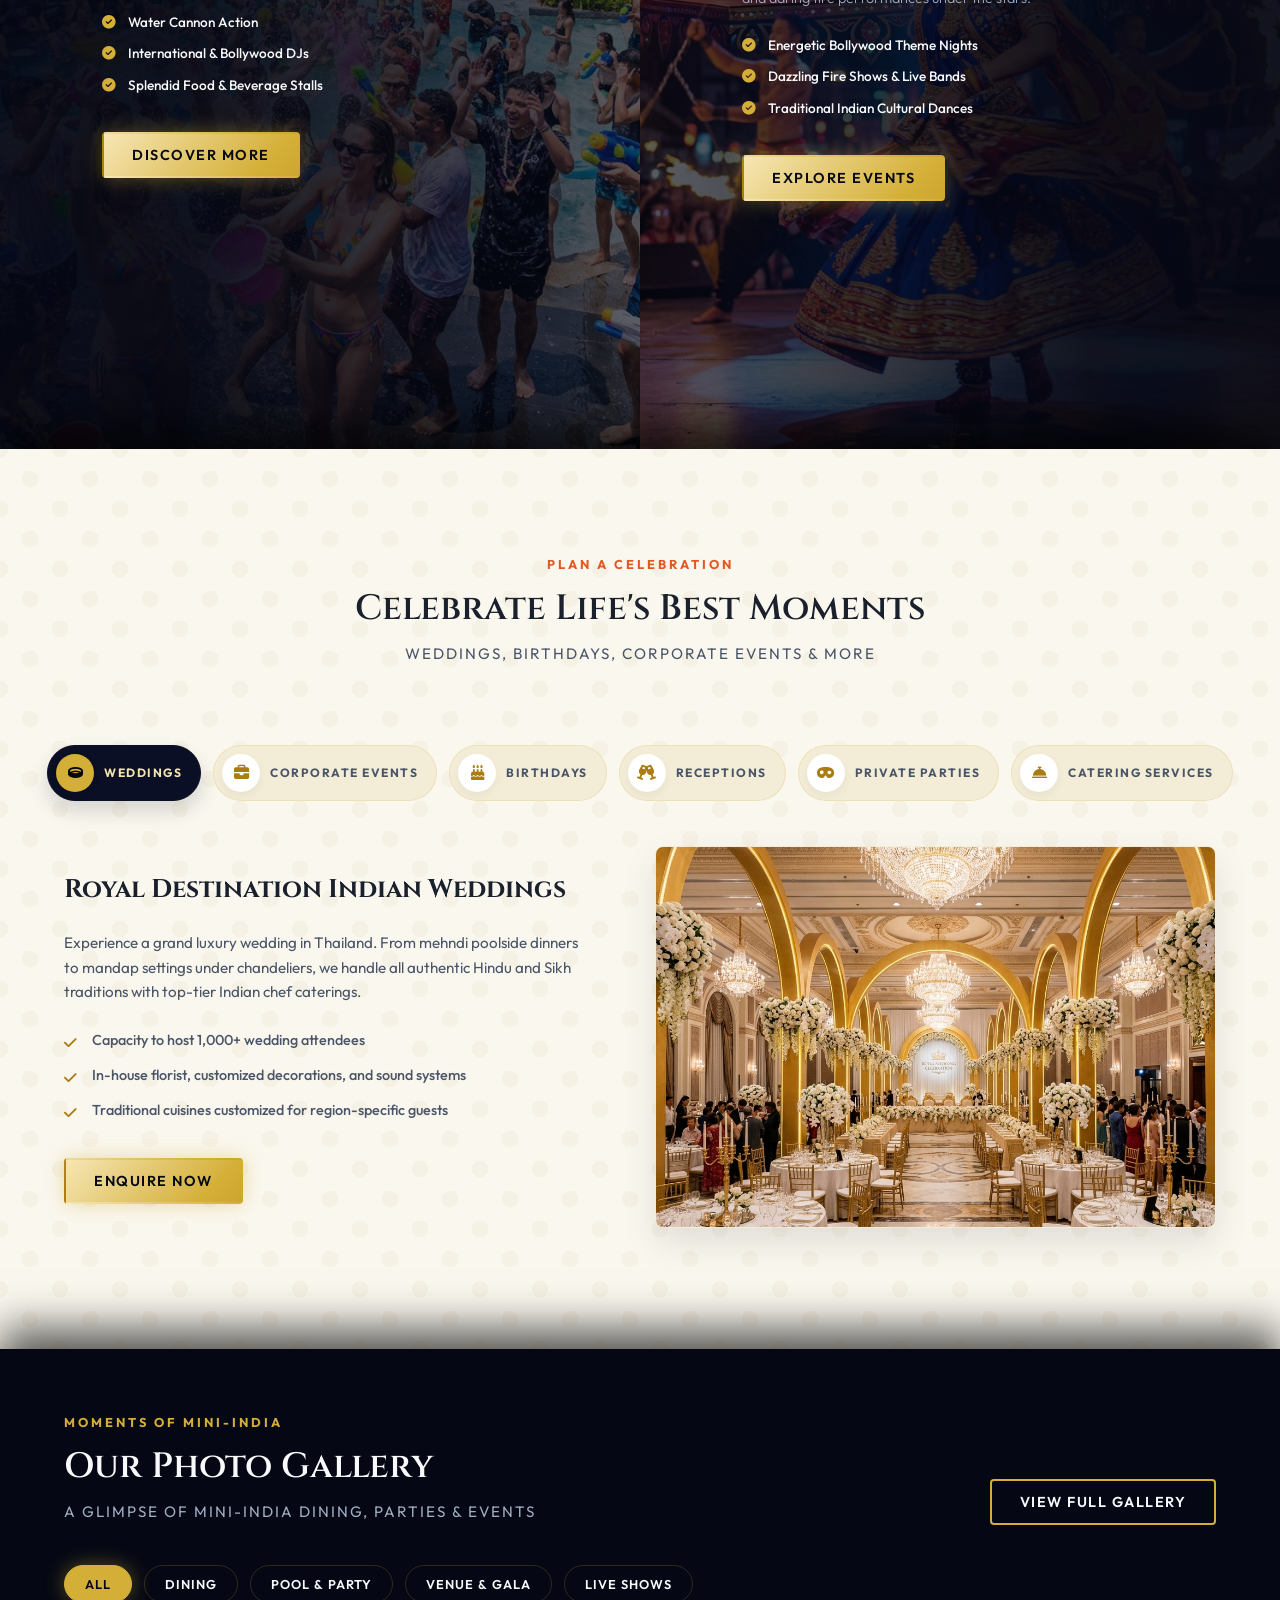
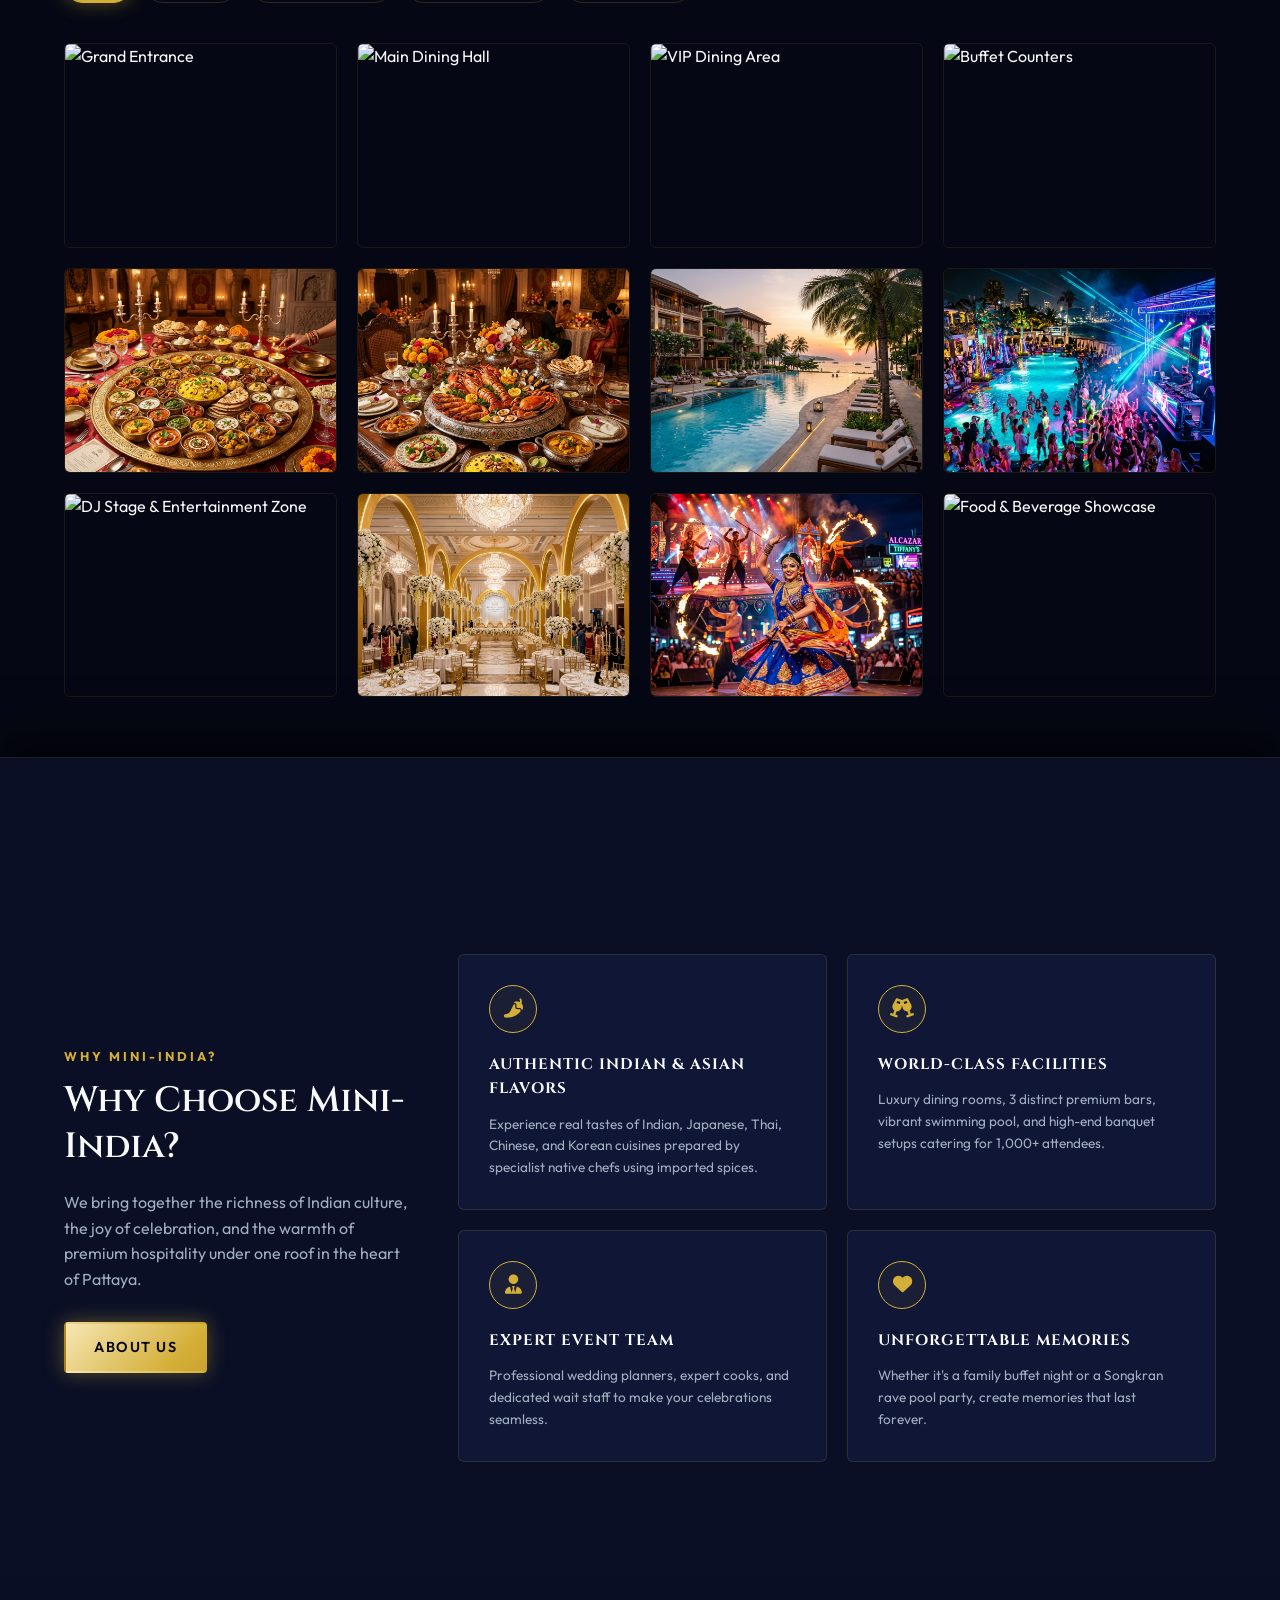
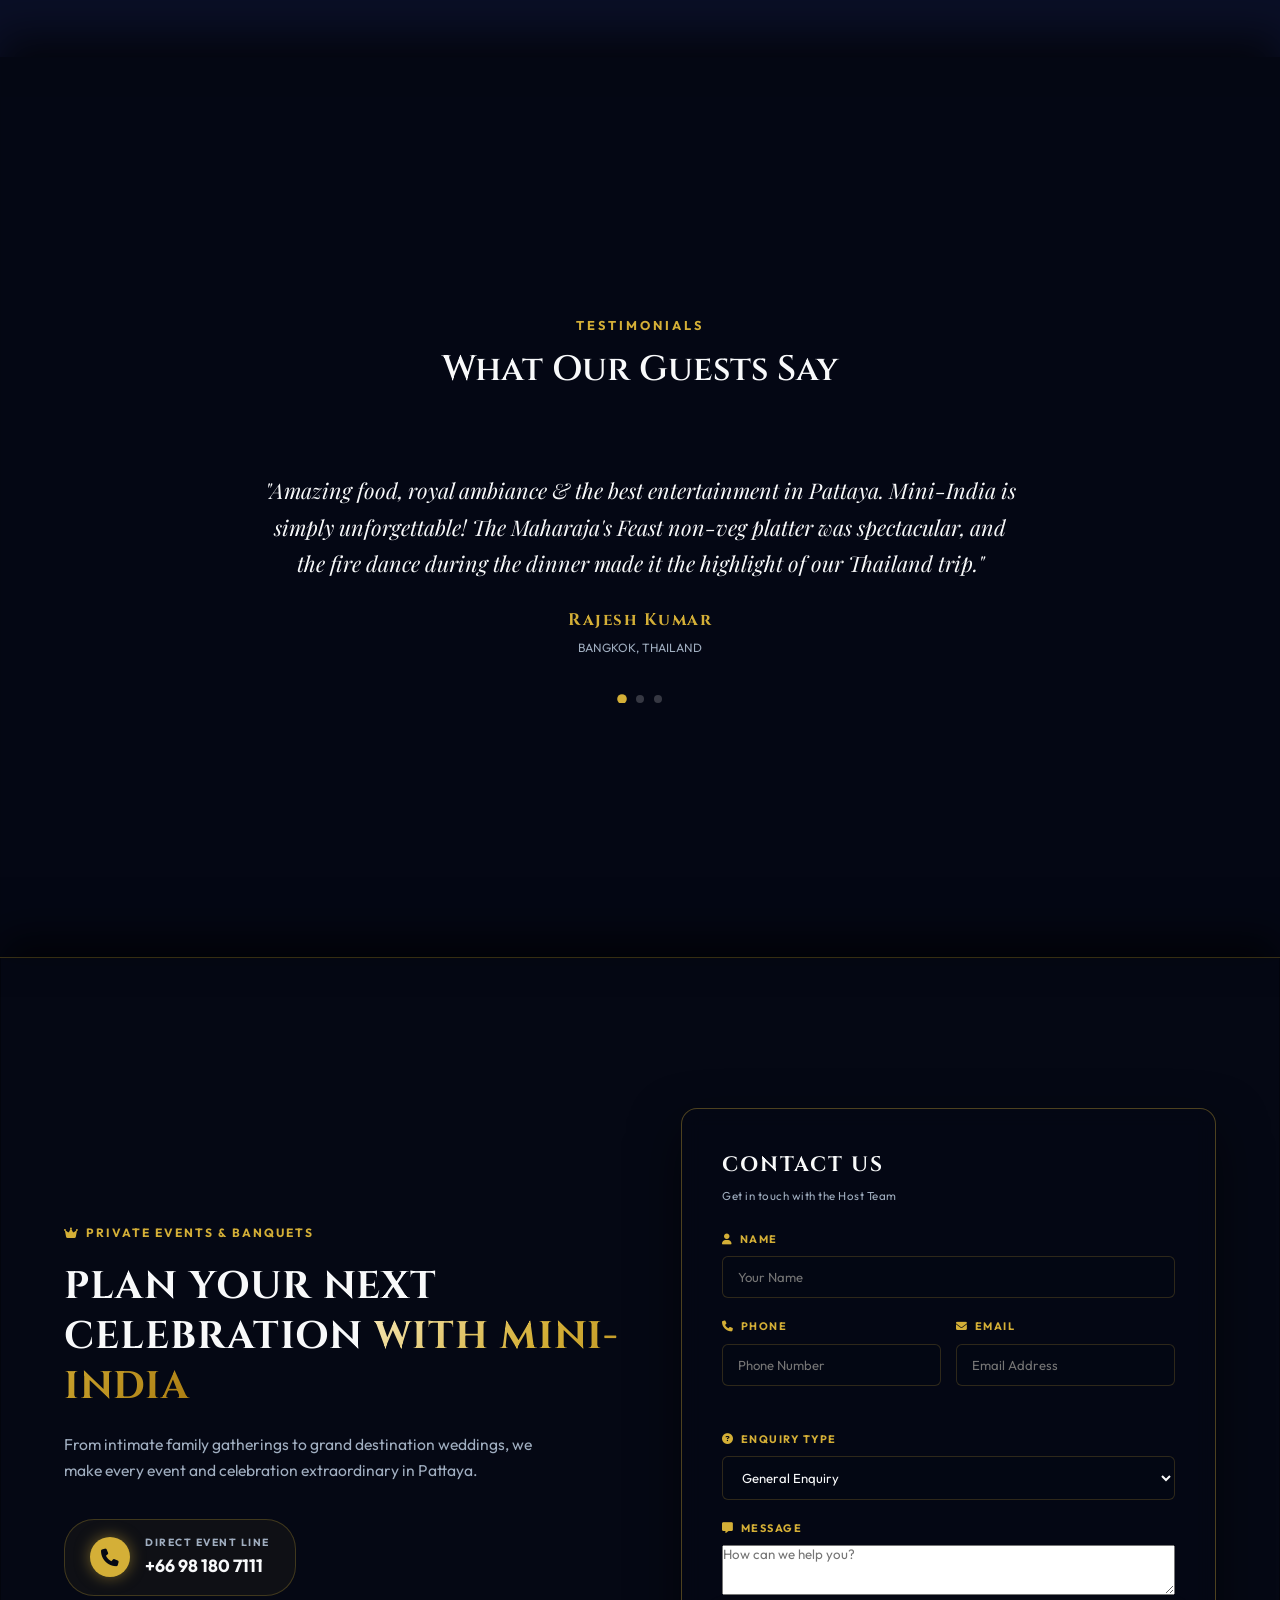
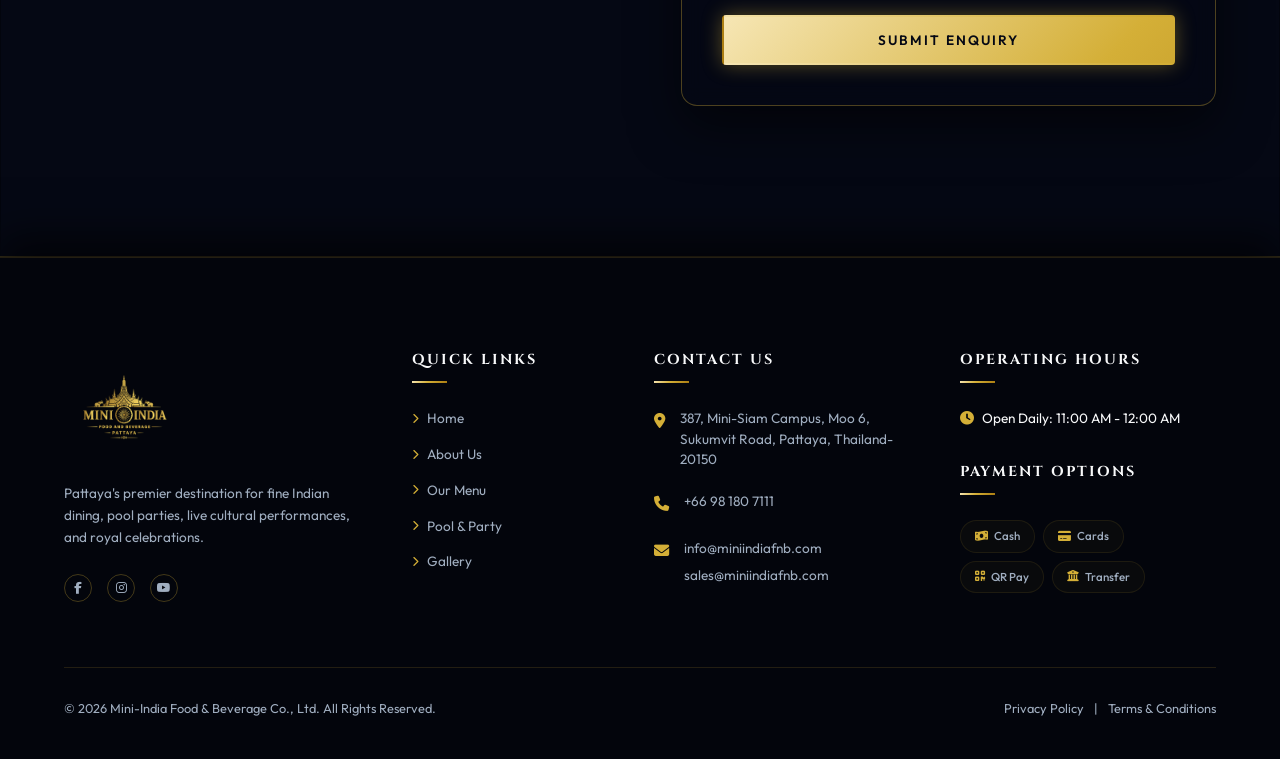
==== commit f28bdb6c: "chngge" ====
--- a/index.html
+++ b/index.html
@@ -65,26 +65,17 @@
   <header class="main-header" id="mainHeader">
     <div class="container nav-container">
       <a href="#" class="logo-area" id="logoLink">
-        <div class="logo-symbol">
-          <i class="fa-solid fa-crown gold-symbol"></i>
-        </div>
-        <div class="logo-text">
-          <span class="logo-title">MINI INDIA</span>
-          <span class="logo-subtitle">FOOD & BEVERAGE CO., LTD</span>
-        </div>
+        <img src="assets/images/logo.png" alt="Mini-India Logo" class="main-logo-img">
       </a>
       
       <!-- Nav Menu -->
       <nav class="nav-menu" id="navMenu">
         <ul>
           <li><a href="#" class="nav-link active">Home</a></li>
-          <li><a href="#about" class="nav-link">About Us</a></li>
-          <li><a href="#bhog" class="nav-link">56 Bhog</a></li>
-          <li><a href="#maharaja" class="nav-link">Maharaja's Feast</a></li>
-          <li><a href="#pool-party" class="nav-link">Pool Party</a></li>
-          <li><a href="#songkran" class="nav-link">Songkran</a></li>
-          <li><a href="#venue" class="nav-link">Venue</a></li>
-          <li><a href="#gallery" class="nav-link">Gallery</a></li>
+          <li><a href="about.html" class="nav-link">About Us</a></li>
+          <li><a href="menu.html" class="nav-link">Our Menu</a></li>
+          <li><a href="pool-party.html" class="nav-link">Pool & Party</a></li>
+          <li><a href="gallery.html" class="nav-link">Gallery</a></li>
           <li><a href="#events" class="nav-link">Events</a></li>
           <li><a href="#contact" class="nav-link">Contact</a></li>
         </ul>
@@ -92,7 +83,7 @@
 
       <!-- Action Button & Mobile Toggle -->
       <div class="header-actions">
-        <button class="btn btn-gold btn-book-now" onclick="openBookingModal('dining')">BOOK NOW</button>
+        <button class="btn btn-gold btn-book-now" onclick="openEnquiryModal('event')">ENQUIRE NOW</button>
         <button class="mobile-toggle" id="mobileToggle" aria-label="Toggle Navigation">
           <span></span>
           <span></span>
@@ -120,8 +111,7 @@
           A grand Indian food, hospitality, and event destination in Pattaya, Thailand. Experience premium dining, pools, live Bollywood shows, and luxurious celebrations under one royal roof.
         </p>
         <div class="hero-buttons">
-          <button class="btn btn-gold btn-large" onclick="openBookingModal('dining')">BOOK A TABLE</button>
-          <button class="btn btn-outline btn-large" onclick="openEnquiryModal('event')">PLAN YOUR EVENT</button>
+          <button class="btn btn-gold btn-large" onclick="openEnquiryModal('event')">PLAN YOUR EVENT</button>
         </div>
       </div>
     </div>
@@ -140,7 +130,7 @@
           <span class="stat-icon"><i class="fa-solid fa-utensils"></i></span>
           <div class="stat-details">
             <span class="stat-num">Authentic</span>
-            <span class="stat-label">Indian Cuisine</span>
+            <span class="stat-label">Indian, Japanese, Chinese, Thai & Korean</span>
           </div>
         </div>
         <div class="stat-item">
@@ -183,10 +173,10 @@
           <span class="section-tag font-gold">WHO WE ARE</span>
           <h2 class="section-title">Pattaya's Premier Hospitality & Entertainment Landmark</h2>
           <p class="about-text">
-            Mini-India Food & Beverage Co., Ltd is not simply a restaurant—we are Pattaya's grandest multi-concept destination. Established in 2022 and situated right at Sukumvit Road, we bridge the colorful traditions of Indian heritage with the vibrant nightlife and warm spirit of Thailand.
+            Mini-India Food & Beverage Co., Ltd is not simply a restaurant—we are Pattaya's grandest multi-concept dining and entertainment destination. Spanning across our grand campus, we feature 3 distinct premium bars and an extraordinary multi-cuisine menu offering authentic Vegetarian, Non-Vegetarian, Korean, Japanese (featuring top-grade sushi), Chinese, and Thai delicacies.
           </p>
           <p class="about-text">
-            Spanning over 1,000+ guest seating capacities, our campus hosts authentic Indian fine dining, an energetic poolside bar, live theatrical DJ nights, fire dancing, and spectacular banquet facilities for corporate celebrations and royal weddings.
+            For grand celebrations, we boast a magnificent Gala and Party Venue with a seating capacity of 1,000 guests, alongside an exclusive, ultra-luxury 200-capacity premium lounge dedicated to the most prestigious VIP gatherings and premium celebrations.
           </p>
           <div class="about-badges">
             <div class="badge-item">
@@ -237,7 +227,7 @@
             <h3 class="card-title">56 BHOG</h3>
             <span class="card-subtitle">ROYAL VEGETARIAN BUFFET</span>
             <p class="card-desc">A divine vegetarian feast with 56+ traditional royal Indian dishes crafted from secret family recipes.</p>
-            <button class="btn-text" onclick="openBookingModal('56bhog')">EXPLORE <i class="fa-solid fa-arrow-right"></i></button>
+            <button class="btn-text" onclick="openEnquiryModal('catering')">ENQUIRE <i class="fa-solid fa-arrow-right"></i></button>
           </div>
         </div>
 
@@ -251,7 +241,7 @@
             <h3 class="card-title">MAHARAJA'S FEAST</h3>
             <span class="card-subtitle">PREMIUM NON-VEG & SEAFOOD</span>
             <p class="card-desc">Indulge in royal meat platters, fresh lobsters, crabs, and premium fusion dishes in a magnificent majestic layout.</p>
-            <button class="btn-text" onclick="openBookingModal('maharaja')">EXPLORE <i class="fa-solid fa-arrow-right"></i></button>
+            <button class="btn-text" onclick="openEnquiryModal('catering')">ENQUIRE <i class="fa-solid fa-arrow-right"></i></button>
           </div>
         </div>
 
@@ -655,21 +645,21 @@
           <span class="section-tag font-gold">WHY MINI-INDIA?</span>
           <h2 class="section-title font-white">Why Choose Mini-India?</h2>
           <p class="section-desc font-muted">We bring together the richness of Indian culture, the joy of celebration, and the warmth of premium hospitality under one roof in the heart of Pattaya.</p>
-          <a href="#about" class="btn btn-gold btn-about-us">ABOUT US</a>
+          <a href="about.html" class="btn btn-gold btn-about-us">ABOUT US</a>
         </div>
         
         <div class="why-us-features col-span-2">
           <div class="grid grid-2 features-grid">
             <div class="why-feature-card scroll-anim delay-1">
               <span class="feature-icon"><i class="fa-solid fa-pepper-hot"></i></span>
-              <h4>AUTHENTIC INDIAN FLAVORS</h4>
-              <p>Experience real tastes of India prepared by specialist Indian native chefs using imported spices.</p>
+              <h4>AUTHENTIC INDIAN & ASIAN FLAVORS</h4>
+              <p>Experience real tastes of Indian, Japanese, Thai, Chinese, and Korean cuisines prepared by specialist native chefs using imported spices.</p>
             </div>
             
             <div class="why-feature-card scroll-anim delay-2">
               <span class="feature-icon"><i class="fa-solid fa-champagne-glasses"></i></span>
               <h4>WORLD-CLASS FACILITIES</h4>
-              <p>Luxury dining rooms, vibrant swimming pool, and high-end banquet setups catering for 1,000+ attendees.</p>
+              <p>Luxury dining rooms, 3 distinct premium bars, vibrant swimming pool, and high-end banquet setups catering for 1,000+ attendees.</p>
             </div>
 
             <div class="why-feature-card scroll-anim delay-1">
@@ -758,31 +748,37 @@
         
         <!-- Right Side Frosted Glass Form Card -->
         <div class="cta-right-form-card">
-          <h3 class="form-title">EVENT PLANNER</h3>
-          <span class="form-subtitle">Share event details for a custom proposal</span>
+          <h3 class="form-title">CONTACT US</h3>
+          <span class="form-subtitle">Get in touch with the Host Team</span>
           <form class="cta-quick-form" id="ctaQuickForm">
             <div class="form-input-group">
-              <label for="ctaOccasion"><i class="fa-solid fa-gift"></i> OCCASION</label>
-              <select id="ctaOccasion" required>
-                <option value="" disabled selected>Select Occasion</option>
-                <option value="wedding">Royal Wedding</option>
-                <option value="corporate">Corporate Event</option>
-                <option value="birthday">Birthday Party</option>
-                <option value="reception">Reception Gala</option>
-                <option value="private">Private Celebration</option>
-              </select>
+              <label for="contactName"><i class="fa-solid fa-user"></i> NAME</label>
+              <input type="text" id="contactName" placeholder="Your Name" required>
             </div>
             <div class="form-input-row">
               <div class="form-input-group">
-                <label for="ctaDate"><i class="fa-solid fa-calendar"></i> DATE</label>
-                <input type="date" id="ctaDate" required>
+                <label for="contactPhone"><i class="fa-solid fa-phone"></i> PHONE</label>
+                <input type="tel" id="contactPhone" placeholder="Phone Number" required>
               </div>
               <div class="form-input-group">
-                <label for="ctaGuests"><i class="fa-solid fa-users"></i> GUESTS</label>
-                <input type="number" id="ctaGuests" placeholder="Est. Guests" min="10" required>
+                <label for="contactEmail"><i class="fa-solid fa-envelope"></i> EMAIL</label>
+                <input type="email" id="contactEmail" placeholder="Email Address" required>
               </div>
             </div>
-            <button type="submit" class="btn btn-gold btn-full">GET CUSTOM PROPOSAL</button>
+            <div class="form-input-group">
+              <label for="contactType"><i class="fa-solid fa-question-circle"></i> ENQUIRY TYPE</label>
+              <select id="contactType" required>
+                <option value="general" selected>General Enquiry</option>
+                <option value="dining">Dining Booking</option>
+                <option value="pool">Pool & Party Booking</option>
+                <option value="private">Private Event Booking</option>
+              </select>
+            </div>
+            <div class="form-input-group">
+              <label for="contactMessage"><i class="fa-solid fa-message"></i> MESSAGE</label>
+              <textarea id="contactMessage" rows="3" placeholder="How can we help you?" required></textarea>
+            </div>
+            <button type="submit" class="btn btn-gold btn-full">SUBMIT ENQUIRY</button>
           </form>
         </div>
 
@@ -797,12 +793,8 @@
         
         <!-- Column 1: Brand Info -->
         <div class="footer-col brand-col">
-          <a href="#" class="logo-area footer-logo">
-            <div class="logo-symbol"><i class="fa-solid fa-crown gold-symbol"></i></div>
-            <div class="logo-text">
-              <span class="logo-title font-white">MINI INDIA</span>
-              <span class="logo-subtitle font-gold">FOOD & BEVERAGE CO.</span>
-            </div>
+          <a href="index.html" class="logo-area footer-logo">
+            <img src="assets/images/logo.png" alt="Mini-India Logo" class="footer-logo-img">
           </a>
           <p class="brand-desc">Pattaya's premier destination for fine Indian dining, pool parties, live cultural performances, and royal celebrations.</p>
           <div class="social-links footer-socials">
@@ -816,14 +808,11 @@
         <div class="footer-col links-col">
           <h4 class="footer-heading">QUICK LINKS</h4>
           <ul class="footer-links">
-            <li><a href="#"><i class="fa-solid fa-chevron-right"></i> Home</a></li>
-            <li><a href="#about"><i class="fa-solid fa-chevron-right"></i> About Us</a></li>
-            <li><a href="#bhog"><i class="fa-solid fa-chevron-right"></i> 56 Bhog Buffet</a></li>
-            <li><a href="#maharaja"><i class="fa-solid fa-chevron-right"></i> Maharaja's Feast</a></li>
-            <li><a href="#pool-party"><i class="fa-solid fa-chevron-right"></i> Pool Party & Entertainment</a></li>
-            <li><a href="#songkran"><i class="fa-solid fa-chevron-right"></i> Songkran Pool Party</a></li>
-            <li><a href="#venue"><i class="fa-solid fa-chevron-right"></i> Conference & Gala Venue</a></li>
-            <li><a href="#gallery"><i class="fa-solid fa-chevron-right"></i> Gallery</a></li>
+            <li><a href="index.html"><i class="fa-solid fa-chevron-right"></i> Home</a></li>
+            <li><a href="about.html"><i class="fa-solid fa-chevron-right"></i> About Us</a></li>
+            <li><a href="menu.html"><i class="fa-solid fa-chevron-right"></i> Our Menu</a></li>
+            <li><a href="pool-party.html"><i class="fa-solid fa-chevron-right"></i> Pool & Party</a></li>
+            <li><a href="gallery.html"><i class="fa-solid fa-chevron-right"></i> Gallery</a></li>
           </ul>
         </div>
 
@@ -853,13 +842,12 @@
         <div class="footer-col hours-payment-col">
           <h4 class="footer-heading">OPERATING HOURS</h4>
           <p class="hours-text"><i class="fa-solid fa-clock"></i> Open Daily: 11:00 AM - 12:00 AM</p>
-          
           <h4 class="footer-heading payment-header">PAYMENT OPTIONS</h4>
           <div class="payment-options">
-            <span class="payment-badge" title="Cash"><i class="fa-solid fa-money-bill-1-wave"></i> Cash</span>
-            <span class="payment-badge" title="Cards"><i class="fa-solid fa-credit-card"></i> Card</span>
-            <span class="payment-badge" title="QR Code"><i class="fa-solid fa-qrcode"></i> QR Pay</span>
-            <span class="payment-badge" title="Bank Transfer"><i class="fa-solid fa-building"></i> Bank</span>
+            <span class="payment-badge"><i class="fa-solid fa-money-bill-wave"></i> Cash</span>
+            <span class="payment-badge"><i class="fa-solid fa-credit-card"></i> Cards</span>
+            <span class="payment-badge"><i class="fa-solid fa-qrcode"></i> QR Pay</span>
+            <span class="payment-badge"><i class="fa-solid fa-building-columns"></i> Transfer</span>
           </div>
         </div>
 
@@ -877,69 +865,19 @@
     </div>
   </footer>
 
+  <!-- LINE Floating Icon -->
+  <a href="https://line.me/ti/p/~+66981807111" class="line-float-widget" target="_blank" aria-label="Chat on LINE">
+    <i class="fa-brands fa-line"></i>
+    <span class="line-badge">Chat on LINE</span>
+  </a>
+
   <!-- WhatsApp Floating Icon -->
   <a href="https://wa.me/66981807111" class="whatsapp-float-widget" target="_blank" aria-label="Chat on WhatsApp">
     <i class="fa-brands fa-whatsapp"></i>
     <span class="whatsapp-badge">Chat with Us</span>
   </a>
 
-  <!-- Table Booking Modal -->
-  <div class="modal-overlay" id="bookingModal">
-    <div class="modal-box">
-      <button class="modal-close" onclick="closeBookingModal()">&times;</button>
-      <div class="modal-header">
-        <i class="fa-solid fa-utensils modal-header-icon"></i>
-        <h3>RESERVE A ROYAL TABLE</h3>
-        <p>Experience exquisite flavors at Mini-India Pattaya</p>
-      </div>
-      <form class="modal-form" id="bookingForm">
-        <div class="form-group">
-          <label for="bookingName">Full Name *</label>
-          <input type="text" id="bookingName" required placeholder="Enter your full name">
-        </div>
-        <div class="form-row">
-          <div class="form-group">
-            <label for="bookingPhone">Phone Number *</label>
-            <input type="tel" id="bookingPhone" required placeholder="+66 9X-XXX-XXXX">
-          </div>
-          <div class="form-group">
-            <label for="bookingEmail">Email Address</label>
-            <input type="email" id="bookingEmail" placeholder="yourname@domain.com">
-          </div>
-        </div>
-        <div class="form-row">
-          <div class="form-group">
-            <label for="bookingExperience">Dining Experience *</label>
-            <select id="bookingExperience" required>
-              <option value="56bhog">56 Bhog - Royal Vegetarian Buffet</option>
-              <option value="maharaja">Maharaja's Feast - Premium Non-Veg & Seafood</option>
-              <option value="general">Standard Dining / Ala Carte</option>
-              <option value="poolside">Poolside Dining Experience</option>
-            </select>
-          </div>
-          <div class="form-group">
-            <label for="bookingGuests">Number of Guests *</label>
-            <input type="number" id="bookingGuests" required min="1" max="100" value="2">
-          </div>
-        </div>
-        <div class="form-row">
-          <div class="form-group">
-            <label for="bookingDate">Date *</label>
-            <input type="date" id="bookingDate" required>
-          </div>
-          <div class="form-group">
-            <label for="bookingTime">Time *</label>
-            <input type="time" id="bookingTime" required min="11:00" max="23:00">
-          </div>
-        </div>
-        <div class="form-group">
-          <label for="bookingNotes">Special Requests (Allergies, seating choice, etc.)</label>
-          <textarea id="bookingNotes" rows="3" placeholder="Let us know if you are celebrating a birthday, anniversary, or have vegetarian restrictions..."></textarea>
-        </div>
-        <button type="submit" class="btn btn-gold btn-block">CONFIRM TABLE RESERVATION</button>
-      </form>
-    </div>
-  </div>
+
 
   <!-- Event Enquiry Modal -->
   <div class="modal-overlay" id="enquiryModal">
--- a/styles.css
+++ b/styles.css
@@ -391,7 +391,7 @@
   width: 100%;
   z-index: 100;
   transition: all var(--transition-medium);
-  padding: 15px 0;
+  padding: 0;
 }
 
 .main-header.sticky {
@@ -401,7 +401,7 @@
   backdrop-filter: blur(15px);
   -webkit-backdrop-filter: blur(15px);
   border-bottom: 1px solid rgba(212, 175, 55, 0.2);
-  padding: 10px 0;
+  padding: 0;
   box-shadow: 0 10px 30px rgba(0, 0, 0, 0.5);
 }
 
@@ -425,42 +425,28 @@
   gap: 10px;
 }
 
-.logo-symbol {
-  width: 42px;
-  height: 42px;
-  border: 2px solid var(--gold);
-  border-radius: 50%;
-  display: flex;
-  align-items: center;
-  justify-content: center;
-  box-shadow: var(--gold-glow);
-  background-color: rgba(5, 8, 20, 0.6);
-}
-
-.gold-symbol {
-  color: var(--gold);
-  font-size: 1.1rem;
-}
-
-.logo-text {
-  display: flex;
-  flex-direction: column;
-}
-
-.logo-title {
-  font-family: 'Cinzel', serif;
-  font-weight: 700;
-  font-size: 1.3rem;
-  letter-spacing: 3px;
-  color: var(--text-light);
-  line-height: 1.1;
-}
-
-.logo-subtitle {
-  font-size: 0.55rem;
-  letter-spacing: 2px;
-  color: var(--gold);
-  font-weight: 600;
+/* Image Logo Styling */
+.main-logo-img {
+  height: 120px;
+  width: auto;
+  object-fit: contain;
+  transition: height var(--transition-medium);
+  display: block;
+  margin: 0;
+  padding: 0;
+}
+
+.main-header.sticky .main-logo-img {
+  height: 80px;
+}
+
+.footer-logo-img {
+  height: 120px;
+  width: auto;
+  object-fit: contain;
+  display: block;
+  margin: 0;
+  padding: 0;
 }
 
 /* Nav Menu links */
@@ -1766,7 +1752,7 @@
 }
 
 .footer-logo {
-  margin-bottom: 22px;
+  margin-bottom: 15px;
 }
 
 .brand-desc {
@@ -1981,6 +1967,54 @@
   transform: translateX(0);
 }
 
+/* LINE Widget floating button */
+.line-float-widget {
+  position: fixed;
+  bottom: 95px;
+  right: 30px;
+  background-color: #06c755;
+  color: white;
+  width: 55px;
+  height: 55px;
+  border-radius: 50%;
+  display: flex;
+  align-items: center;
+  justify-content: center;
+  font-size: 1.9rem;
+  box-shadow: 0 6px 20px rgba(6, 199, 85, 0.4);
+  z-index: 99;
+  transition: all var(--transition-medium);
+}
+
+.line-badge {
+  position: absolute;
+  right: 65px;
+  background-color: var(--bg-dark-secondary);
+  border: 1px solid var(--gold);
+  color: var(--gold-light);
+  font-size: 0.65rem;
+  font-weight: 700;
+  letter-spacing: 1px;
+  text-transform: uppercase;
+  padding: 6px 12px;
+  border-radius: 20px;
+  white-space: nowrap;
+  opacity: 0;
+  transform: translateX(10px);
+  transition: all var(--transition-medium);
+  box-shadow: var(--gold-glow);
+}
+
+.line-float-widget:hover {
+  transform: scale(1.1);
+  box-shadow: 0 8px 25px rgba(6, 199, 85, 0.6);
+}
+
+.line-float-widget:hover .line-badge {
+  opacity: 1;
+  transform: translateX(0);
+}
+
 /* ==========================================================================
    13. Modals and Popup Forms
    ========================================================================== */
@@ -2386,6 +2420,7 @@
   .action-panel-heading { order: 1; text-align: center; margin-bottom: 30px; }
   
   .whatsapp-float-widget { bottom: 20px; right: 20px; width: 50px; height: 50px; }
+  .line-float-widget { bottom: 80px; right: 20px; width: 50px; height: 50px; }
 }
 
 @media (max-width: 600px) {
@@ -2481,3 +2516,1792 @@
 .testimonial-slide.active {
   opacity: 1;
 }
+
+/* ==========================================================================
+   17. Standalone About Us Page Custom Styles
+   ========================================================================== */
+
+/* 3D Ornate Doors Hero Banner */
+.about-hero-doors {
+  position: relative;
+  height: 100vh;
+  min-height: 600px;
+  overflow: hidden;
+  background-color: var(--bg-dark);
+  z-index: 10;
+}
+
+.doors-perspective-wrapper {
+  position: relative;
+  width: 100%;
+  height: 100%;
+  perspective: 1500px;
+  perspective-origin: center;
+}
+
+/* Background revealed behind doors */
+.doors-reveal-content {
+  position: absolute;
+  top: 0;
+  left: 0;
+  width: 100%;
+  height: 100%;
+  display: flex;
+  align-items: center;
+  justify-content: center;
+  z-index: 1;
+}
+
+.reveal-bg-container {
+  position: absolute;
+  top: 0;
+  left: 0;
+  width: 100%;
+  height: 100%;
+  overflow: hidden;
+}
+
+.reveal-bg-img {
+  width: 100%;
+  height: 100%;
+  object-fit: cover;
+  transform: scale(1.12);
+  transition: transform 3.5s cubic-bezier(0.16, 1, 0.3, 1);
+  filter: brightness(0.35);
+}
+
+.reveal-overlay {
+  position: absolute;
+  top: 0;
+  left: 0;
+  width: 100%;
+  height: 100%;
+  background: radial-gradient(circle, rgba(5, 8, 20, 0.1) 0%, rgba(5, 8, 20, 0.9) 100%);
+}
+
+.reveal-text-wrapper {
+  position: relative;
+  z-index: 2;
+  text-align: center;
+  max-width: 900px;
+  padding: 0 30px;
+}
+
+/* Staggered entrance animation for reveal text items */
+.reveal-badge,
+.reveal-title,
+.reveal-subtitle,
+.decorative-separator,
+.reveal-tagline,
+.reveal-scroll-indicator {
+  opacity: 0;
+  transform: translateY(35px);
+  transition: opacity 1.5s cubic-bezier(0.16, 1, 0.3, 1),
+              transform 1.5s cubic-bezier(0.16, 1, 0.3, 1);
+}
+
+.reveal-badge {
+  display: inline-flex;
+  align-items: center;
+  gap: 8px;
+  background: rgba(212, 175, 55, 0.1);
+  border: 1px solid var(--gold);
+  color: var(--gold-light);
+  font-size: 0.75rem;
+  font-weight: 600;
+  letter-spacing: 2px;
+  padding: 8px 16px;
+  border-radius: 30px;
+  margin-bottom: 25px;
+  text-transform: uppercase;
+}
+
+.reveal-title {
+  font-family: 'Cinzel Decorative', serif;
+  font-size: 4.8rem;
+  font-weight: 700;
+  color: var(--text-light);
+  letter-spacing: 4px;
+  line-height: 1.1;
+  text-shadow: 0 0 30px rgba(212, 175, 55, 0.3), 0 4px 20px rgba(0,0,0,0.9);
+}
+
+.reveal-subtitle {
+  font-family: 'Cinzel', serif;
+  font-size: 1.8rem;
+  color: var(--gold);
+  letter-spacing: 6px;
+  text-transform: uppercase;
+  margin-top: 12px;
+  margin-bottom: 25px;
+  text-shadow: 0 2px 10px rgba(0,0,0,0.5);
+}
+
+.reveal-tagline {
+  font-family: 'Playfair Display', serif;
+  font-style: italic;
+  font-size: 1.6rem;
+  color: var(--text-muted);
+  max-width: 800px;
+  margin: 0 auto;
+  line-height: 1.6;
+}
+
+.reveal-scroll-indicator {
+  margin-top: 50px;
+  color: var(--gold-light);
+  display: flex;
+  flex-direction: column;
+  align-items: center;
+  gap: 10px;
+  font-size: 0.7rem;
+  font-weight: 600;
+  letter-spacing: 2px;
+  opacity: 0.7;
+  animation: bounceNav 2s infinite;
+}
+
+/* Palace Doors Styling */
+.palace-doors-container {
+  position: absolute;
+  top: 0;
+  left: 0;
+  width: 100%;
+  height: 100%;
+  display: flex;
+  z-index: 5;
+  pointer-events: none; /* Let clicks pass through once open */
+}
+
+.palace-door {
+  flex: 1;
+  height: 100%;
+  position: relative;
+  transition: transform 5s cubic-bezier(0.25, 1, 0.3, 1);
+  will-change: transform;
+}
+
+.door-left {
+  transform-origin: left center;
+  border-right: 1px solid rgba(212, 175, 55, 0.4);
+}
+
+.door-right {
+  transform-origin: right center;
+  border-left: 1px solid rgba(212, 175, 55, 0.4);
+}
+
+/* Palace Door Ornate Visuals */
+.door-exterior {
+  width: 100%;
+  height: 100%;
+  background: linear-gradient(135deg, #090f23 0%, #03050c 100%);
+  position: relative;
+  box-shadow: inset 0 0 100px rgba(0, 0, 0, 0.95);
+  display: flex;
+  align-items: center;
+  justify-content: center;
+}
+
+.door-frame {
+  position: absolute;
+  top: 5%;
+  bottom: 5%;
+  left: 10%;
+  right: 10%;
+  border: 3px double var(--gold);
+  box-shadow: 0 0 35px rgba(212, 175, 55, 0.12);
+  display: flex;
+  flex-direction: column;
+  justify-content: space-between;
+  padding: 30px;
+  background: rgba(10, 15, 38, 0.35);
+}
+
+.door-left .door-frame {
+  border-top-left-radius: 40% 15%;
+  border-bottom-left-radius: 12px;
+  border-right: none;
+  margin-right: 0;
+}
+
+.door-right .door-frame {
+  border-top-right-radius: 40% 15%;
+  border-bottom-right-radius: 12px;
+  border-left: none;
+  margin-left: 0;
+}
+
+.door-arch-pattern {
+  height: 30%;
+  width: 100%;
+  border: 1px solid rgba(212, 175, 55, 0.25);
+  position: relative;
+}
+
+.door-left .door-arch-pattern {
+  border-top-left-radius: 100%;
+  border-right: none;
+}
+
+.door-right .door-arch-pattern {
+  border-top-right-radius: 100%;
+  border-left: none;
+}
+
+.door-arch-pattern::after {
+  content: '';
+  position: absolute;
+  top: 8px;
+  left: 8px;
+  right: 8px;
+  bottom: 8px;
+  border: 1px dashed rgba(212, 175, 55, 0.15);
+}
+
+.door-left .door-arch-pattern::after {
+  border-top-left-radius: 100%;
+  border-right: none;
+}
+
+.door-right .door-arch-pattern::after {
+  border-top-right-radius: 100%;
+  border-left: none;
+}
+
+.door-panel-grid {
+  flex-grow: 1;
+  margin: 30px 0;
+  display: flex;
+  flex-direction: column;
+  gap: 15px;
+}
+
+.door-panel-cell {
+  flex: 1;
+  border: 1px solid rgba(212, 175, 55, 0.2);
+  background: rgba(5, 8, 20, 0.4);
+  box-shadow: inset 0 0 20px rgba(0, 0, 0, 0.8);
+  border-radius: 4px;
+  position: relative;
+}
+
+.door-panel-cell::after {
+  content: '';
+  position: absolute;
+  top: 6px;
+  left: 6px;
+  right: 6px;
+  bottom: 6px;
+  border: 1px solid rgba(212, 175, 55, 0.05);
+}
+
+.door-handle {
+  position: absolute;
+  top: 50%;
+  transform: translateY(-50%);
+  font-size: 2.5rem;
+  color: var(--gold);
+  z-index: 10;
+  text-shadow: var(--gold-glow);
+}
+
+.door-left .door-handle {
+  right: 15px;
+}
+
+.door-right .door-handle {
+  left: 15px;
+}
+
+/* Door Open Animation states */
+.about-hero-doors.open-doors .door-left {
+  transform: rotateY(-112deg);
+}
+
+.about-hero-doors.open-doors .door-right {
+  transform: rotateY(112deg);
+}
+
+.about-hero-doors.open-doors .reveal-bg-img {
+  transform: scale(1.0);
+}
+
+.about-hero-doors.open-doors .reveal-badge,
+.about-hero-doors.open-doors .reveal-title,
+.about-hero-doors.open-doors .reveal-subtitle,
+.about-hero-doors.open-doors .decorative-separator,
+.about-hero-doors.open-doors .reveal-tagline,
+.about-hero-doors.open-doors .reveal-scroll-indicator {
+  opacity: 1;
+  transform: translateY(0);
+}
+
+.about-hero-doors.open-doors .reveal-badge { transition-delay: 0.8s; }
+.about-hero-doors.open-doors .reveal-title { transition-delay: 1.0s; }
+.about-hero-doors.open-doors .reveal-subtitle { transition-delay: 1.2s; }
+.about-hero-doors.open-doors .decorative-separator { transition-delay: 1.4s; }
+.about-hero-doors.open-doors .reveal-tagline { transition-delay: 1.6s; }
+.about-hero-doors.open-doors .reveal-scroll-indicator { transition-delay: 2.0s; }
+
+/* Overview Info Section - Premium Dashboard panel */
+.overview-section {
+  padding: 100px 0;
+  background-color: var(--bg-dark);
+  position: relative;
+}
+
+.overview-panel {
+  background: linear-gradient(135deg, rgba(10, 15, 38, 0.7) 0%, rgba(5, 8, 20, 0.9) 100%);
+  border: 1px solid rgba(212, 175, 55, 0.35);
+  border-radius: 16px;
+  padding: 50px 30px;
+  box-shadow: 0 20px 50px rgba(0, 0, 0, 0.65), 0 0 30px rgba(212, 175, 55, 0.05);
+  backdrop-filter: blur(15px);
+  -webkit-backdrop-filter: blur(15px);
+  position: relative;
+  z-index: 5;
+}
+
+.overview-grid {
+  display: grid;
+  grid-template-columns: repeat(4, 1fr);
+  gap: 0;
+}
+
+.overview-card {
+  padding: 20px 40px;
+  text-align: center;
+  position: relative;
+  transition: all 0.5s cubic-bezier(0.16, 1, 0.3, 1);
+}
+
+.overview-card:not(:last-child)::after {
+  content: '';
+  position: absolute;
+  right: 0;
+  top: 15%;
+  height: 70%;
+  width: 1px;
+  background: linear-gradient(to bottom, rgba(212, 175, 55, 0) 0%, rgba(212, 175, 55, 0.3) 50%, rgba(212, 175, 55, 0) 100%);
+}
+
+.overview-card:hover {
+  transform: translateY(-5px);
+}
+
+.overview-icon {
+  font-size: 1.8rem;
+  color: var(--gold-light);
+  margin-bottom: 15px;
+  display: inline-block;
+  opacity: 0.8;
+  transition: transform 0.5s ease, color 0.5s ease;
+}
+
+.overview-card:hover .overview-icon {
+  transform: translateY(-3px) scale(1.1);
+  color: var(--gold);
+}
+
+.overview-value {
+  font-family: 'Cinzel', serif;
+  font-size: 2.3rem;
+  font-weight: 700;
+  color: var(--gold);
+  line-height: 1.2;
+  margin-bottom: 8px;
+  text-shadow: 0 0 15px rgba(212, 175, 55, 0.2);
+  transition: color 0.5s ease;
+}
+
+.overview-card:hover .overview-value {
+  color: var(--text-light);
+}
+
+.overview-title {
+  font-family: 'Montserrat', sans-serif;
+  font-size: 0.75rem;
+  font-weight: 600;
+  color: var(--text-muted);
+  letter-spacing: 2px;
+  text-transform: uppercase;
+}
+
+/* Detailed Info Columns */
+.about-detailed-text {
+  font-size: 1.05rem;
+  line-height: 1.8;
+  color: var(--text-muted);
+  margin-bottom: 25px;
+}
+
+/* Services Grid Styles */
+.services-section {
+  padding: 100px 0;
+  background-color: var(--bg-dark);
+}
+
+.services-grid {
+  display: grid;
+  grid-template-columns: repeat(4, 1fr);
+  gap: 30px;
+  margin-top: 60px;
+}
+
+.service-card {
+  background: rgba(10, 15, 38, 0.55);
+  border: 1px solid rgba(212, 175, 55, 0.15);
+  border-radius: 12px;
+  overflow: hidden;
+  transition: all var(--transition-medium);
+  box-shadow: 0 15px 35px rgba(0,0,0,0.3);
+  display: flex;
+  flex-direction: column;
+}
+
+.service-card:hover {
+  transform: translateY(-8px);
+  border-color: rgba(212, 175, 55, 0.5);
+  box-shadow: var(--gold-glow), 0 20px 45px rgba(0,0,0,0.5);
+}
+
+.service-img-wrapper {
+  position: relative;
+  height: 200px;
+  overflow: hidden;
+}
+
+.service-card-img {
+  width: 100%;
+  height: 100%;
+  object-fit: cover;
+  transition: transform var(--transition-slow);
+}
+
+.service-card:hover .service-card-img {
+  transform: scale(1.1);
+}
+
+.service-card-overlay {
+  position: absolute;
+  top: 0;
+  left: 0;
+  width: 100%;
+  height: 100%;
+  background: linear-gradient(to top, rgba(10, 15, 38, 1) 0%, rgba(10, 15, 38, 0.1) 100%);
+}
+
+.service-card-content {
+  padding: 25px;
+  flex-grow: 1;
+  display: flex;
+  flex-direction: column;
+  justify-content: space-between;
+}
+
+.service-card-title {
+  font-family: 'Cinzel', serif;
+  font-size: 1.15rem;
+  font-weight: 700;
+  letter-spacing: 1px;
+  color: var(--text-light);
+  margin-bottom: 12px;
+  transition: color var(--transition-fast);
+}
+
+.service-card:hover .service-card-title {
+  color: var(--gold);
+}
+
+.service-card-desc {
+  font-size: 0.85rem;
+  color: var(--text-muted);
+  line-height: 1.6;
+  margin-bottom: 20px;
+}
+
+.service-card-btn {
+  align-self: flex-start;
+}
+
+/* Unique Staggered Pillars Layout */
+.pillars-grid {
+  display: grid;
+  grid-template-columns: repeat(3, 1fr);
+  gap: 40px;
+  margin: 80px 0;
+  padding-bottom: 50px;
+}
+
+.pillar-card {
+  background: linear-gradient(180deg, rgba(10, 15, 38, 0.45) 0%, rgba(5, 8, 20, 0.8) 100%);
+  border: 1px solid rgba(212, 175, 55, 0.12);
+  border-radius: 16px;
+  padding: 50px 35px;
+  position: relative;
+  overflow: hidden;
+  transition: all 0.6s cubic-bezier(0.16, 1, 0.3, 1);
+  box-shadow: 0 15px 45px rgba(0, 0, 0, 0.4);
+}
+
+.pillar-img-wrapper {
+  position: relative;
+  height: 180px;
+  margin: -50px -35px 25px -35px;
+  overflow: hidden;
+  border-bottom: 1px solid rgba(212, 175, 55, 0.15);
+}
+
+.pillar-img {
+  width: 100%;
+  height: 100%;
+  object-fit: cover;
+  transition: transform 0.6s cubic-bezier(0.16, 1, 0.3, 1);
+}
+
+.pillar-card:hover .pillar-img {
+  transform: scale(1.08);
+}
+
+.pillar-img-overlay {
+  position: absolute;
+  top: 0;
+  left: 0;
+  width: 100%;
+  height: 100%;
+  background: linear-gradient(to top, rgba(10, 15, 38, 0.85) 0%, rgba(10, 15, 38, 0) 100%);
+}
+
+.pillar-card::before {
+  content: '';
+  position: absolute;
+  top: 0;
+  left: 0;
+  width: 4px;
+  height: 0%;
+  background: var(--gold-gradient);
+  transition: height 0.6s cubic-bezier(0.16, 1, 0.3, 1);
+}
+
+.pillar-card:nth-child(1) {
+  transform: translateY(0);
+}
+.pillar-card:nth-child(2) {
+  transform: translateY(30px);
+}
+.pillar-card:nth-child(3) {
+  transform: translateY(60px);
+}
+
+.pillar-card:hover {
+  border-color: rgba(212, 175, 55, 0.45);
+  box-shadow: var(--gold-glow), 0 25px 50px rgba(0,0,0,0.5);
+  background: linear-gradient(180deg, rgba(10, 15, 38, 0.65) 0%, rgba(5, 8, 20, 0.95) 100%);
+}
+
+.pillar-card:nth-child(1):hover {
+  transform: translateY(-10px);
+}
+.pillar-card:nth-child(2):hover {
+  transform: translateY(20px);
+}
+.pillar-card:nth-child(3):hover {
+  transform: translateY(50px);
+}
+
+.pillar-card:hover::before {
+  height: 100%;
+}
+
+.pillar-num {
+  font-family: 'Cinzel Decorative', serif;
+  font-size: 8rem;
+  font-weight: 700;
+  color: rgba(212, 175, 55, 0.04);
+  position: absolute;
+  right: 15px;
+  top: -15px;
+  line-height: 1;
+  pointer-events: none;
+  transition: all 0.6s cubic-bezier(0.16, 1, 0.3, 1);
+}
+
+.pillar-card:hover .pillar-num {
+  color: rgba(212, 175, 55, 0.08);
+  transform: scale(1.05) rotate(3deg);
+}
+
+.pillar-card h3 {
+  font-family: 'Cinzel', serif;
+  font-size: 1.35rem;
+  font-weight: 700;
+  letter-spacing: 1.5px;
+  color: var(--text-light);
+  margin-top: 15px;
+  margin-bottom: 20px;
+  position: relative;
+  z-index: 2;
+  transition: color 0.4s ease;
+}
+
+.pillar-card:hover h3 {
+  color: var(--gold);
+}
+
+.pillar-card p {
+  font-family: 'Outfit', sans-serif;
+  font-size: 0.92rem;
+  color: var(--text-muted);
+  line-height: 1.7;
+  position: relative;
+  z-index: 2;
+  transition: color 0.4s ease;
+}
+
+.pillar-card:hover p {
+  color: rgba(248, 249, 250, 0.95);
+}
+
+/* Guest Testimonials Grid on About Page */
+.about-testimonials-section {
+  padding: 100px 0;
+  background-color: var(--bg-dark-secondary);
+}
+
+.about-testimonials-grid {
+  display: grid;
+  grid-template-columns: repeat(3, 1fr);
+  gap: 30px;
+  margin-top: 60px;
+}
+
+.about-testimonial-card {
+  background: rgba(10, 15, 38, 0.45);
+  border: 1px solid rgba(212, 175, 55, 0.15);
+  border-radius: 12px;
+  padding: 40px 30px;
+  text-align: left;
+  position: relative;
+  transition: all var(--transition-medium);
+  box-shadow: 0 15px 35px rgba(0, 0, 0, 0.25);
+}
+
+.about-testimonial-card:hover {
+  transform: translateY(-5px);
+  border-color: rgba(212, 175, 55, 0.45);
+  box-shadow: var(--gold-glow);
+  background: rgba(10, 15, 38, 0.65);
+}
+
+.quote-icon-gold {
+  color: var(--gold);
+  font-size: 2.2rem;
+  opacity: 0.8;
+  margin-bottom: 20px;
+  display: block;
+}
+
+.rating-stars-gold {
+  color: var(--gold);
+  font-size: 0.95rem;
+  margin-bottom: 20px;
+  display: flex;
+  gap: 4px;
+}
+
+.about-testimonial-card p {
+  font-size: 0.9rem;
+  color: var(--text-muted);
+  line-height: 1.6;
+  font-style: italic;
+  margin-bottom: 25px;
+}
+
+.reviewer-meta {
+  border-top: 1px solid rgba(212, 175, 55, 0.1);
+  padding-top: 20px;
+  display: flex;
+  flex-direction: column;
+}
+
+.reviewer-name {
+  font-family: 'Cinzel', serif;
+  font-size: 1.05rem;
+  font-weight: 700;
+  color: var(--text-light);
+  margin-bottom: 4px;
+}
+
+.reviewer-origin {
+  font-size: 0.72rem;
+  font-weight: 600;
+  color: var(--gold);
+  text-transform: uppercase;
+  letter-spacing: 1px;
+}
+
+/* Contact Details Page Elements */
+.about-contact-section {
+  padding: 100px 0;
+  background-color: var(--bg-dark);
+}
+
+.contact-layout-grid {
+  display: grid;
+  grid-template-columns: 1.2fr 1.8fr;
+  gap: 50px;
+  margin-top: 60px;
+}
+
+.contact-info-panel {
+  display: flex;
+  flex-direction: column;
+  gap: 30px;
+}
+
+.contact-detail-item {
+  display: flex;
+  gap: 20px;
+  align-items: flex-start;
+  padding: 24px;
+  background: rgba(10, 15, 38, 0.45);
+  border: 1px solid rgba(212, 175, 55, 0.15);
+  border-radius: 8px;
+}
+
+.contact-detail-icon {
+  font-size: 1.5rem;
+  color: var(--gold);
+  margin-top: 3px;
+}
+
+.contact-detail-body h4 {
+  font-family: 'Cinzel', serif;
+  font-size: 1.05rem;
+  color: var(--text-light);
+  margin-bottom: 6px;
+  letter-spacing: 1px;
+}
+
+.contact-detail-body p, .contact-detail-body a {
+  font-size: 0.9rem;
+  color: var(--text-muted);
+}
+
+.contact-detail-body a {
+  transition: color var(--transition-fast);
+}
+
+.contact-detail-body a:hover {
+  color: var(--gold);
+}
+
+.payment-grid-row {
+  display: flex;
+  gap: 10px;
+  flex-wrap: wrap;
+  margin-top: 10px;
+}
+
+.contact-map-wrapper {
+  border: 2px solid var(--gold);
+  border-radius: 12px;
+  overflow: hidden;
+  box-shadow: var(--gold-glow);
+  height: 100%;
+  min-height: 400px;
+}
+
+/* Gallery Section Layout */
+.about-gallery-section {
+  padding: 100px 0;
+  background-color: var(--bg-dark-secondary);
+}
+
+/* ==========================================================================
+   18. Standalone Menu Page Custom Styles
+   ========================================================================== */
+.menu-hero {
+  position: relative;
+  height: 60vh;
+  min-height: 450px;
+  display: flex;
+  align-items: center;
+  justify-content: center;
+  overflow: hidden;
+  background-color: var(--bg-dark);
+}
+
+.menu-hero-bg {
+  position: absolute;
+  top: 0;
+  left: 0;
+  width: 100%;
+  height: 100%;
+  object-fit: cover;
+  filter: brightness(0.4);
+  transform: scale(1.02);
+  transition: transform 10s ease;
+}
+
+.menu-hero:hover .menu-hero-bg {
+  transform: scale(1.07);
+}
+
+.menu-hero-overlay {
+  position: absolute;
+  top: 0;
+  left: 0;
+  width: 100%;
+  height: 100%;
+  background: radial-gradient(circle, rgba(5, 8, 20, 0.1) 0%, rgba(5, 8, 20, 0.9) 100%);
+  z-index: 1;
+}
+
+.menu-hero-content {
+  position: relative;
+  z-index: 2;
+  background: rgba(10, 15, 38, 0.7);
+  border: 1px solid rgba(212, 175, 55, 0.3);
+  border-radius: 16px;
+  padding: 50px 70px;
+  max-width: 800px;
+  width: 90%;
+  text-align: center;
+  backdrop-filter: blur(15px);
+  -webkit-backdrop-filter: blur(15px);
+  box-shadow: 0 20px 50px rgba(0, 0, 0, 0.65), 0 0 30px rgba(212, 175, 55, 0.05);
+  animation: slideUpFade 1.2s cubic-bezier(0.16, 1, 0.3, 1) both;
+}
+
+.menu-hero-content::before {
+  content: '';
+  position: absolute;
+  top: 8px;
+  left: 8px;
+  right: 8px;
+  bottom: 8px;
+  border: 1px dashed rgba(212, 175, 55, 0.2);
+  border-radius: 12px;
+  pointer-events: none;
+}
+
+.menu-hero-title {
+  font-family: 'Cinzel Decorative', serif;
+  font-size: 3.8rem;
+  font-weight: 700;
+  color: var(--text-light);
+  letter-spacing: 4px;
+  text-transform: uppercase;
+  text-shadow: 0 0 35px rgba(212, 175, 55, 0.35), 0 4px 15px rgba(0,0,0,0.8);
+}
+
+.menu-hero-subtitle {
+  font-family: 'Cinzel', serif;
+  font-size: 1.15rem;
+  color: var(--gold);
+  letter-spacing: 5px;
+  margin-top: 15px;
+  text-transform: uppercase;
+}
+
+.menu-specials-section {
+  padding: 120px 0;
+  background-color: var(--bg-dark);
+  position: relative;
+}
+
+.menu-specials-grid {
+  display: flex;
+  flex-direction: column;
+  gap: 40px;
+  margin-top: 50px;
+}
+
+.menu-special-card {
+  background: linear-gradient(135deg, rgba(10, 15, 38, 0.75) 0%, rgba(5, 8, 20, 0.95) 100%);
+  border: 1px solid rgba(212, 175, 55, 0.2);
+  border-radius: 16px;
+  overflow: hidden;
+  box-shadow: 0 20px 45px rgba(0, 0, 0, 0.5);
+  display: flex;
+  flex-direction: row;
+  transition: all 0.6s cubic-bezier(0.16, 1, 0.3, 1);
+  min-height: 380px;
+}
+
+.menu-special-card:nth-child(2) {
+  flex-direction: row-reverse;
+}
+
+.menu-special-card:hover {
+  transform: translateY(-5px);
+  border-color: rgba(212, 175, 55, 0.45);
+  box-shadow: var(--gold-glow), 0 25px 50px rgba(0, 0, 0, 0.6);
+}
+
+.menu-special-img-wrapper {
+  width: 45%;
+  height: 100%;
+  min-height: 380px;
+  overflow: hidden;
+  position: relative;
+}
+
+.menu-special-img {
+  width: 100%;
+  height: 100%;
+  object-fit: cover;
+  transition: transform 0.8s cubic-bezier(0.16, 1, 0.3, 1);
+}
+
+.menu-special-card:hover .menu-special-img {
+  transform: scale(1.06);
+}
+
+.menu-special-badge {
+  position: absolute;
+  top: 20px;
+  left: 20px;
+  background: var(--gold-gradient);
+  color: var(--bg-dark);
+  font-family: 'Cinzel', serif;
+  font-weight: 700;
+  font-size: 0.8rem;
+  padding: 6px 18px;
+  border-radius: 4px;
+  letter-spacing: 1px;
+  z-index: 2;
+  box-shadow: 0 4px 10px rgba(0, 0, 0, 0.4);
+  text-transform: uppercase;
+}
+
+.menu-special-content {
+  width: 55%;
+  padding: 50px 40px;
+  display: flex;
+  flex-direction: column;
+  justify-content: center;
+}
+
+.menu-special-title {
+  font-family: 'Cinzel', serif;
+  font-size: 1.7rem;
+  font-weight: 700;
+  color: var(--text-light);
+  margin-bottom: 15px;
+  letter-spacing: 1px;
+  transition: color 0.4s ease;
+}
+
+.menu-special-card:hover .menu-special-title {
+  color: var(--gold);
+}
+
+.menu-special-desc {
+  font-size: 0.95rem;
+  color: var(--text-muted);
+  line-height: 1.75;
+  margin-bottom: 0;
+}
+
+.menu-special-callout {
+  margin-top: 25px;
+  font-size: 0.82rem;
+  color: var(--gold-light);
+  font-family: 'Montserrat', sans-serif;
+  letter-spacing: 0.5px;
+  border-top: 1px solid rgba(212, 175, 55, 0.15);
+  padding-top: 20px;
+  display: flex;
+  align-items: center;
+  gap: 8px;
+}
+
+.menu-special-callout i {
+  font-size: 0.95rem;
+}
+
+.menu-tabs-section {
+  padding: 100px 0;
+  background-color: var(--bg-dark-secondary);
+}
+
+.menu-tabs-container {
+  display: flex;
+  justify-content: center;
+  gap: 15px;
+  margin-bottom: 60px;
+  flex-wrap: wrap;
+}
+
+.menu-tab-btn {
+  background: rgba(10, 15, 38, 0.6);
+  border: 1px solid rgba(212, 175, 55, 0.15);
+  color: var(--text-muted);
+  padding: 12px 30px;
+  border-radius: 30px;
+  font-family: 'Cinzel', serif;
+  font-weight: 600;
+  font-size: 0.85rem;
+  cursor: pointer;
+  transition: all 0.4s cubic-bezier(0.16, 1, 0.3, 1);
+  letter-spacing: 1.5px;
+  text-transform: uppercase;
+  position: relative;
+}
+
+.menu-tab-btn:hover, .menu-tab-btn.active {
+  background: var(--gold-gradient);
+  border-color: transparent;
+  color: var(--bg-dark);
+  box-shadow: 0 6px 20px rgba(212, 175, 55, 0.25);
+  transform: translateY(-2px);
+}
+
+.menu-grid {
+  display: grid;
+  grid-template-columns: repeat(3, 1fr);
+  gap: 35px;
+}
+
+.menu-item-card {
+  background: rgba(10, 15, 38, 0.45);
+  border: 1px solid rgba(212, 175, 55, 0.12);
+  border-radius: 12px;
+  overflow: hidden;
+  display: flex;
+  flex-direction: column;
+  transition: all 0.5s cubic-bezier(0.16, 1, 0.3, 1), transform 0.5s cubic-bezier(0.16, 1, 0.3, 1), opacity 0.5s ease;
+  opacity: 1;
+  transform: scale(1);
+  position: relative;
+}
+
+.menu-item-card.hide {
+  display: none;
+  opacity: 0;
+  transform: scale(0.95);
+}
+
+.menu-item-card:hover {
+  transform: translateY(-6px);
+  border-color: rgba(212, 175, 55, 0.35);
+  box-shadow: 0 15px 30px rgba(0, 0, 0, 0.4);
+}
+
+.menu-item-img-wrapper {
+  height: 220px;
+  overflow: hidden;
+  position: relative;
+}
+
+.menu-item-img {
+  width: 100%;
+  height: 100%;
+  object-fit: cover;
+  transition: transform 0.6s cubic-bezier(0.16, 1, 0.3, 1);
+}
+
+.menu-item-card:hover .menu-item-img {
+  transform: scale(1.06);
+}
+
+.menu-item-content {
+  padding: 24px;
+  flex-grow: 1;
+  display: flex;
+  flex-direction: column;
+  justify-content: space-between;
+}
+
+.menu-item-header {
+  display: flex;
+  justify-content: space-between;
+  align-items: flex-start;
+  gap: 15px;
+  margin-bottom: 12px;
+}
+
+.menu-item-title {
+  font-family: 'Cinzel', serif;
+  font-size: 1.15rem;
+  font-weight: 700;
+  color: var(--text-light);
+  letter-spacing: 0.5px;
+}
+
+.menu-item-price {
+  font-family: 'Outfit', sans-serif;
+  font-weight: 700;
+  color: var(--gold);
+  font-size: 1.15rem;
+  white-space: nowrap;
+}
+
+.menu-item-desc {
+  font-size: 0.88rem;
+  color: var(--text-muted);
+  line-height: 1.6;
+}
+
+/* Menu Contact Banner */
+.menu-contact-section {
+  padding: 100px 0;
+  background-color: var(--bg-dark);
+  position: relative;
+}
+
+.menu-contact-banner {
+  background: linear-gradient(135deg, rgba(10, 15, 38, 0.7) 0%, rgba(5, 8, 20, 0.9) 100%);
+  border: 1px solid rgba(212, 175, 55, 0.3);
+  border-radius: 16px;
+  padding: 65px 45px;
+  text-align: center;
+  max-width: 900px;
+  margin: 0 auto;
+  backdrop-filter: blur(15px);
+  -webkit-backdrop-filter: blur(15px);
+  box-shadow: 0 20px 50px rgba(0, 0, 0, 0.5), 0 0 30px rgba(212, 175, 55, 0.03);
+  position: relative;
+  overflow: hidden;
+}
+
+.menu-contact-banner::before {
+  content: '';
+  position: absolute;
+  top: 10px;
+  left: 10px;
+  right: 10px;
+  bottom: 10px;
+  border: 1px dashed rgba(212, 175, 55, 0.15);
+  border-radius: 12px;
+  pointer-events: none;
+}
+
+.menu-contact-title {
+  font-family: 'Cinzel', serif;
+  font-size: 2.2rem;
+  font-weight: 700;
+  color: var(--text-light);
+  margin-bottom: 15px;
+  letter-spacing: 1px;
+}
+
+.menu-contact-desc {
+  font-size: 0.98rem;
+  color: var(--text-muted);
+  max-width: 600px;
+  margin: 0 auto 35px auto;
+  line-height: 1.75;
+}
+
+.menu-contact-actions {
+  display: flex;
+  justify-content: center;
+  gap: 20px;
+  flex-wrap: wrap;
+}
+
+.chef-recommend-tag {
+  position: absolute;
+  top: 15px;
+  right: 15px;
+  background: rgba(212, 175, 55, 0.9);
+  color: var(--bg-dark);
+  font-family: 'Montserrat', sans-serif;
+  font-weight: 700;
+  font-size: 0.65rem;
+  letter-spacing: 1px;
+  text-transform: uppercase;
+  padding: 4px 10px;
+  border-radius: 4px;
+  z-index: 2;
+  box-shadow: 0 2px 8px rgba(0,0,0,0.3);
+}
+
+/* ==========================================================================
+   19. Standalone Pool & Party Page Styles
+   ========================================================================== */
+.pool-hero {
+  position: relative;
+  height: 60vh;
+  min-height: 450px;
+  display: flex;
+  align-items: center;
+  justify-content: center;
+  overflow: hidden;
+  background-color: var(--bg-dark);
+}
+
+/* Sliding Gates Overlay */
+.pool-hero-gates {
+  position: absolute;
+  top: 0;
+  left: 0;
+  width: 100%;
+  height: 100%;
+  display: flex;
+  z-index: 10;
+  pointer-events: none;
+}
+
+.pool-gate {
+  flex: 1;
+  height: 100%;
+  background: linear-gradient(135deg, rgba(10, 15, 38, 0.98) 0%, rgba(5, 8, 20, 0.99) 100%);
+  position: relative;
+  transition: transform 3.5s cubic-bezier(0.25, 1, 0.3, 1);
+  will-change: transform;
+  display: flex;
+  align-items: center;
+  z-index: 11;
+}
+
+.gate-left {
+  border-right: 1px solid rgba(212, 175, 55, 0.3);
+  justify-content: flex-end;
+}
+
+.gate-right {
+  border-left: 1px solid rgba(212, 175, 55, 0.3);
+  justify-content: flex-start;
+}
+
+.pool-hero-gates.open-gates .gate-left {
+  transform: translateX(-100%);
+}
+
+.pool-hero-gates.open-gates .gate-right {
+  transform: translateX(100%);
+}
+
+.gate-emblem {
+  width: 100px;
+  height: 100px;
+  border: 1px solid rgba(212, 175, 55, 0.4);
+  background-color: #03050c;
+  display: flex;
+  align-items: center;
+  justify-content: center;
+  font-size: 1.8rem;
+  color: var(--gold);
+  box-shadow: 0 0 25px rgba(212, 175, 55, 0.1);
+  transition: opacity 1.5s ease;
+}
+
+.gate-left .gate-emblem {
+  border-right: none;
+  border-top-left-radius: 50px;
+  border-bottom-left-radius: 50px;
+  padding-right: 10px;
+  transform: translateX(0);
+}
+
+.gate-right .gate-emblem {
+  border-left: none;
+  border-top-right-radius: 50px;
+  border-bottom-right-radius: 50px;
+  padding-left: 10px;
+  transform: translateX(0);
+}
+
+.pool-hero-gates.open-gates .gate-emblem {
+  opacity: 0;
+}
+
+/* Background Pool Image */
+.pool-hero-bg {
+  position: absolute;
+  top: 0;
+  left: 0;
+  width: 100%;
+  height: 100%;
+  object-fit: cover;
+  filter: brightness(0.4);
+  transform: scale(1.02);
+  transition: transform 10s ease;
+}
+
+.pool-hero:hover .pool-hero-bg {
+  transform: scale(1.07);
+}
+
+.pool-hero-overlay {
+  position: absolute;
+  top: 0;
+  left: 0;
+  width: 100%;
+  height: 100%;
+  background: radial-gradient(circle, rgba(5, 8, 20, 0.1) 0%, rgba(5, 8, 20, 0.9) 100%);
+  z-index: 1;
+}
+
+/* Glass card content */
+.pool-hero-content {
+  position: relative;
+  z-index: 2;
+  background: rgba(10, 15, 38, 0.7);
+  border: 1px solid rgba(212, 175, 55, 0.3);
+  border-radius: 16px;
+  padding: 50px 70px;
+  max-width: 800px;
+  width: 90%;
+  text-align: center;
+  backdrop-filter: blur(15px);
+  -webkit-backdrop-filter: blur(15px);
+  box-shadow: 0 20px 50px rgba(0, 0, 0, 0.65), 0 0 30px rgba(212, 175, 55, 0.05);
+}
+
+.pool-hero-content::before {
+  content: '';
+  position: absolute;
+  top: 8px;
+  left: 8px;
+  right: 8px;
+  bottom: 8px;
+  border: 1px dashed rgba(212, 175, 55, 0.2);
+  border-radius: 12px;
+  pointer-events: none;
+}
+
+/* Text reveals delay setup */
+.pool-hero-content .reveal-badge {
+  opacity: 0;
+  transform: translateY(15px);
+  transition: opacity 1s cubic-bezier(0.16, 1, 0.3, 1), transform 1s cubic-bezier(0.16, 1, 0.3, 1);
+  transition-delay: 0.8s;
+}
+
+.pool-hero-content .reveal-title {
+  opacity: 0;
+  transform: translateY(20px);
+  transition: opacity 1s cubic-bezier(0.16, 1, 0.3, 1), transform 1s cubic-bezier(0.16, 1, 0.3, 1);
+  transition-delay: 1.2s;
+}
+
+.pool-hero-content .reveal-subtitle {
+  opacity: 0;
+  transform: translateY(15px);
+  transition: opacity 1s cubic-bezier(0.16, 1, 0.3, 1), transform 1s cubic-bezier(0.16, 1, 0.3, 1);
+  transition-delay: 1.6s;
+}
+
+.pool-hero-gates.open-gates ~ .pool-hero-content .reveal-badge,
+.pool-hero-gates.open-gates ~ .pool-hero-content .reveal-title,
+.pool-hero-gates.open-gates ~ .pool-hero-content .reveal-subtitle {
+  opacity: 1;
+  transform: translateY(0);
+}
+
+.pool-hero-title {
+  font-family: 'Cinzel Decorative', serif;
+  font-size: 3.8rem;
+  font-weight: 700;
+  color: var(--text-light);
+  letter-spacing: 4px;
+  text-transform: uppercase;
+  text-shadow: 0 0 35px rgba(212, 175, 55, 0.35), 0 4px 15px rgba(0,0,0,0.8);
+}
+
+.pool-hero-subtitle {
+  font-family: 'Cinzel', serif;
+  font-size: 1.15rem;
+  color: var(--gold);
+  letter-spacing: 5px;
+  margin-top: 15px;
+  text-transform: uppercase;
+  display: block;
+}
+
+.pool-intro-section {
+  padding: 120px 0;
+  background-color: var(--bg-dark);
+}
+
+.pool-grid {
+  display: grid;
+  grid-template-columns: repeat(2, 1fr);
+  gap: 40px;
+  margin-top: 50px;
+}
+
+.pool-card {
+  background: linear-gradient(135deg, rgba(10, 15, 38, 0.75) 0%, rgba(5, 8, 20, 0.95) 100%);
+  border: 1px solid rgba(212, 175, 55, 0.2);
+  border-radius: 16px;
+  overflow: hidden;
+  box-shadow: 0 20px 45px rgba(0, 0, 0, 0.5);
+  display: flex;
+  flex-direction: column;
+  transition: all 0.5s cubic-bezier(0.16, 1, 0.3, 1);
+}
+
+.pool-card:hover {
+  transform: translateY(-8px);
+  border-color: var(--gold);
+  box-shadow: var(--gold-glow), 0 25px 50px rgba(0, 0, 0, 0.6);
+}
+
+.pool-img-wrapper {
+  height: 280px;
+  overflow: hidden;
+  position: relative;
+}
+
+.pool-card-img {
+  width: 100%;
+  height: 100%;
+  object-fit: cover;
+  transition: transform 0.8s cubic-bezier(0.16, 1, 0.3, 1);
+}
+
+.pool-card:hover .pool-card-img {
+  transform: scale(1.06);
+}
+
+.pool-content {
+  padding: 35px;
+  flex-grow: 1;
+  display: flex;
+  flex-direction: column;
+  justify-content: space-between;
+}
+
+.pool-card-title {
+  font-family: 'Cinzel', serif;
+  font-size: 1.4rem;
+  font-weight: 700;
+  color: var(--text-light);
+  margin-bottom: 15px;
+  letter-spacing: 0.5px;
+}
+
+.pool-card:hover .pool-card-title {
+  color: var(--gold);
+}
+
+.pool-card-desc {
+  font-size: 0.9rem;
+  color: var(--text-muted);
+  line-height: 1.65;
+  margin-bottom: 20px;
+}
+
+.pool-details-list {
+  list-style: none;
+  padding: 0;
+  margin-bottom: 0;
+}
+
+.pool-details-list li {
+  font-size: 0.85rem;
+  color: var(--text-muted);
+  margin-bottom: 10px;
+  display: flex;
+  align-items: center;
+  gap: 10px;
+}
+
+.pool-details-list li i {
+  color: var(--gold);
+  font-size: 0.95rem;
+}
+
+.pool-booking-section {
+  padding: 100px 0;
+  background-color: var(--bg-dark-secondary);
+}
+
+.pool-booking-grid {
+  display: grid;
+  grid-template-columns: 1.2fr 1.8fr;
+  gap: 50px;
+  align-items: center;
+}
+
+.pool-booking-info h2 {
+  font-family: 'Cinzel', serif;
+  font-size: 2.2rem;
+  font-weight: 700;
+  color: var(--text-light);
+  margin-bottom: 20px;
+  letter-spacing: 1px;
+}
+
+.pool-booking-info p {
+  font-size: 0.98rem;
+  color: var(--text-muted);
+  line-height: 1.75;
+  margin-bottom: 30px;
+}
+
+.pool-booking-form-wrapper {
+  background: rgba(10, 15, 38, 0.7);
+  border: 1px solid rgba(212, 175, 55, 0.25);
+  border-radius: 16px;
+  padding: 45px 35px;
+  backdrop-filter: blur(15px);
+  -webkit-backdrop-filter: blur(15px);
+  box-shadow: 0 20px 50px rgba(0, 0, 0, 0.5), 0 0 30px rgba(212, 175, 55, 0.03);
+  position: relative;
+}
+
+.pool-booking-form-wrapper::before {
+  content: '';
+  position: absolute;
+  top: 8px;
+  left: 8px;
+  right: 8px;
+  bottom: 8px;
+  border: 1px dashed rgba(212, 175, 55, 0.15);
+  border-radius: 12px;
+  pointer-events: none;
+}
+
+/* ==========================================================================
+   20. Standalone Event Venues & Banquet Halls Styles
+   ========================================================================== */
+.pool-halls-section {
+  padding: 120px 0;
+  background-color: var(--bg-dark-secondary);
+  border-top: 1px solid rgba(212, 175, 55, 0.15);
+  border-bottom: 1px solid rgba(212, 175, 55, 0.15);
+  position: relative;
+}
+
+.halls-grid {
+  display: grid;
+  grid-template-columns: repeat(2, 1fr);
+  gap: 40px;
+  margin-top: 50px;
+}
+
+.hall-card {
+  background: linear-gradient(135deg, rgba(10, 15, 38, 0.75) 0%, rgba(5, 8, 20, 0.95) 100%);
+  border: 1px solid rgba(212, 175, 55, 0.2);
+  border-radius: 16px;
+  overflow: hidden;
+  box-shadow: 0 20px 45px rgba(0, 0, 0, 0.5);
+  display: flex;
+  flex-direction: column;
+  transition: all 0.5s cubic-bezier(0.16, 1, 0.3, 1);
+  position: relative;
+}
+
+.hall-card:hover {
+  transform: translateY(-8px);
+  border-color: var(--gold);
+  box-shadow: var(--gold-glow), 0 25px 50px rgba(0, 0, 0, 0.6);
+}
+
+.hall-img-wrapper {
+  height: 320px;
+  overflow: hidden;
+  position: relative;
+}
+
+.hall-card-img {
+  width: 100%;
+  height: 100%;
+  object-fit: cover;
+  transition: transform 0.8s cubic-bezier(0.16, 1, 0.3, 1);
+}
+
+.hall-card:hover .hall-card-img {
+  transform: scale(1.06);
+}
+
+.hall-content {
+  padding: 35px;
+  flex-grow: 1;
+  display: flex;
+  flex-direction: column;
+  justify-content: space-between;
+}
+
+.hall-capacity-badge {
+  position: absolute;
+  top: 20px;
+  right: 20px;
+  background: var(--gold-gradient);
+  color: var(--bg-dark);
+  font-family: 'Cinzel', serif;
+  font-weight: 700;
+  font-size: 0.8rem;
+  padding: 6px 16px;
+  border-radius: 4px;
+  letter-spacing: 1px;
+  z-index: 2;
+  box-shadow: 0 4px 10px rgba(0, 0, 0, 0.4);
+  text-transform: uppercase;
+}
+
+.hall-card-title {
+  font-family: 'Cinzel', serif;
+  font-size: 1.4rem;
+  font-weight: 700;
+  color: var(--text-light);
+  margin-bottom: 15px;
+  letter-spacing: 0.5px;
+}
+
+.hall-card:hover .hall-card-title {
+  color: var(--gold);
+}
+
+.hall-card-desc {
+  font-size: 0.9rem;
+  color: var(--text-muted);
+  line-height: 1.65;
+  margin-bottom: 20px;
+}
+
+.hall-details-list {
+  list-style: none;
+  padding: 0;
+  margin-bottom: 0;
+}
+
+.hall-details-list li {
+  font-size: 0.85rem;
+  color: var(--text-muted);
+  margin-bottom: 10px;
+  display: flex;
+  align-items: center;
+  gap: 10px;
+}
+
+.hall-details-list li i {
+  color: var(--gold);
+  font-size: 0.95rem;
+}
+
+/* Media Queries for About Page responsiveness */
+@media (max-width: 1200px) {
+  .services-grid {
+    grid-template-columns: repeat(2, 1fr);
+  }
+  .overview-grid {
+    grid-template-columns: repeat(2, 1fr);
+  }
+  .menu-grid {
+    grid-template-columns: repeat(2, 1fr);
+  }
+  .pool-grid {
+    grid-template-columns: repeat(2, 1fr);
+  }
+  .halls-grid {
+    grid-template-columns: repeat(2, 1fr);
+  }
+}
+
+@media (max-width: 991px) {
+  .reveal-title {
+    font-size: 3.5rem;
+  }
+  .reveal-subtitle {
+    font-size: 1.4rem;
+  }
+  .reveal-tagline {
+    font-size: 1.3rem;
+  }
+  .pillars-grid {
+    grid-template-columns: 1fr;
+    gap: 25px;
+  }
+  .pillar-card:nth-child(n) {
+    transform: translateY(0) !important;
+  }
+  .pillar-card:nth-child(n):hover {
+    transform: translateY(-8px) !important;
+  }
+  .about-testimonials-grid {
+    grid-template-columns: 1fr;
+    gap: 30px;
+  }
+  .contact-layout-grid {
+    grid-template-columns: 1fr;
+  }
+  .menu-specials-grid {
+    gap: 30px;
+  }
+  .menu-special-card, .menu-special-card:nth-child(2) {
+    flex-direction: column;
+  }
+  .menu-special-img-wrapper {
+    width: 100%;
+    height: 280px;
+    min-height: 280px;
+  }
+  .menu-special-content {
+    width: 100%;
+    padding: 35px 25px;
+  }
+  .pool-grid {
+    grid-template-columns: 1fr;
+    gap: 30px;
+  }
+  .pool-booking-grid {
+    grid-template-columns: 1fr;
+    gap: 40px;
+  }
+  .halls-grid {
+    grid-template-columns: 1fr;
+    gap: 30px;
+  }
+}
+
+@media (max-width: 768px) {
+  .reveal-title {
+    font-size: 2.8rem;
+  }
+  .reveal-subtitle {
+    font-size: 1.2rem;
+    letter-spacing: 4px;
+  }
+  .reveal-tagline {
+    font-size: 1.05rem;
+  }
+  .about-hero-doors.open-doors .door-left {
+    transform: rotateY(-105deg);
+  }
+  .about-hero-doors.open-doors .door-right {
+    transform: rotateY(105deg);
+  }
+  .door-frame {
+    padding: 15px;
+    top: 3%;
+    bottom: 3%;
+    left: 5%;
+    right: 5%;
+  }
+  .services-grid {
+    grid-template-columns: 1fr;
+  }
+  .overview-grid {
+    grid-template-columns: 1fr;
+  }
+  .menu-grid {
+    grid-template-columns: 1fr;
+  }
+  .menu-hero-title {
+    font-size: 2.2rem;
+  }
+  .menu-hero-content {
+    padding: 30px 20px;
+  }
+  .pool-grid {
+    grid-template-columns: 1fr;
+  }
+  .pool-hero-title {
+    font-size: 2.2rem;
+  }
+  .pool-hero-content {
+    padding: 30px 20px;
+  }
+  .halls-grid {
+    grid-template-columns: 1fr;
+  }
+}
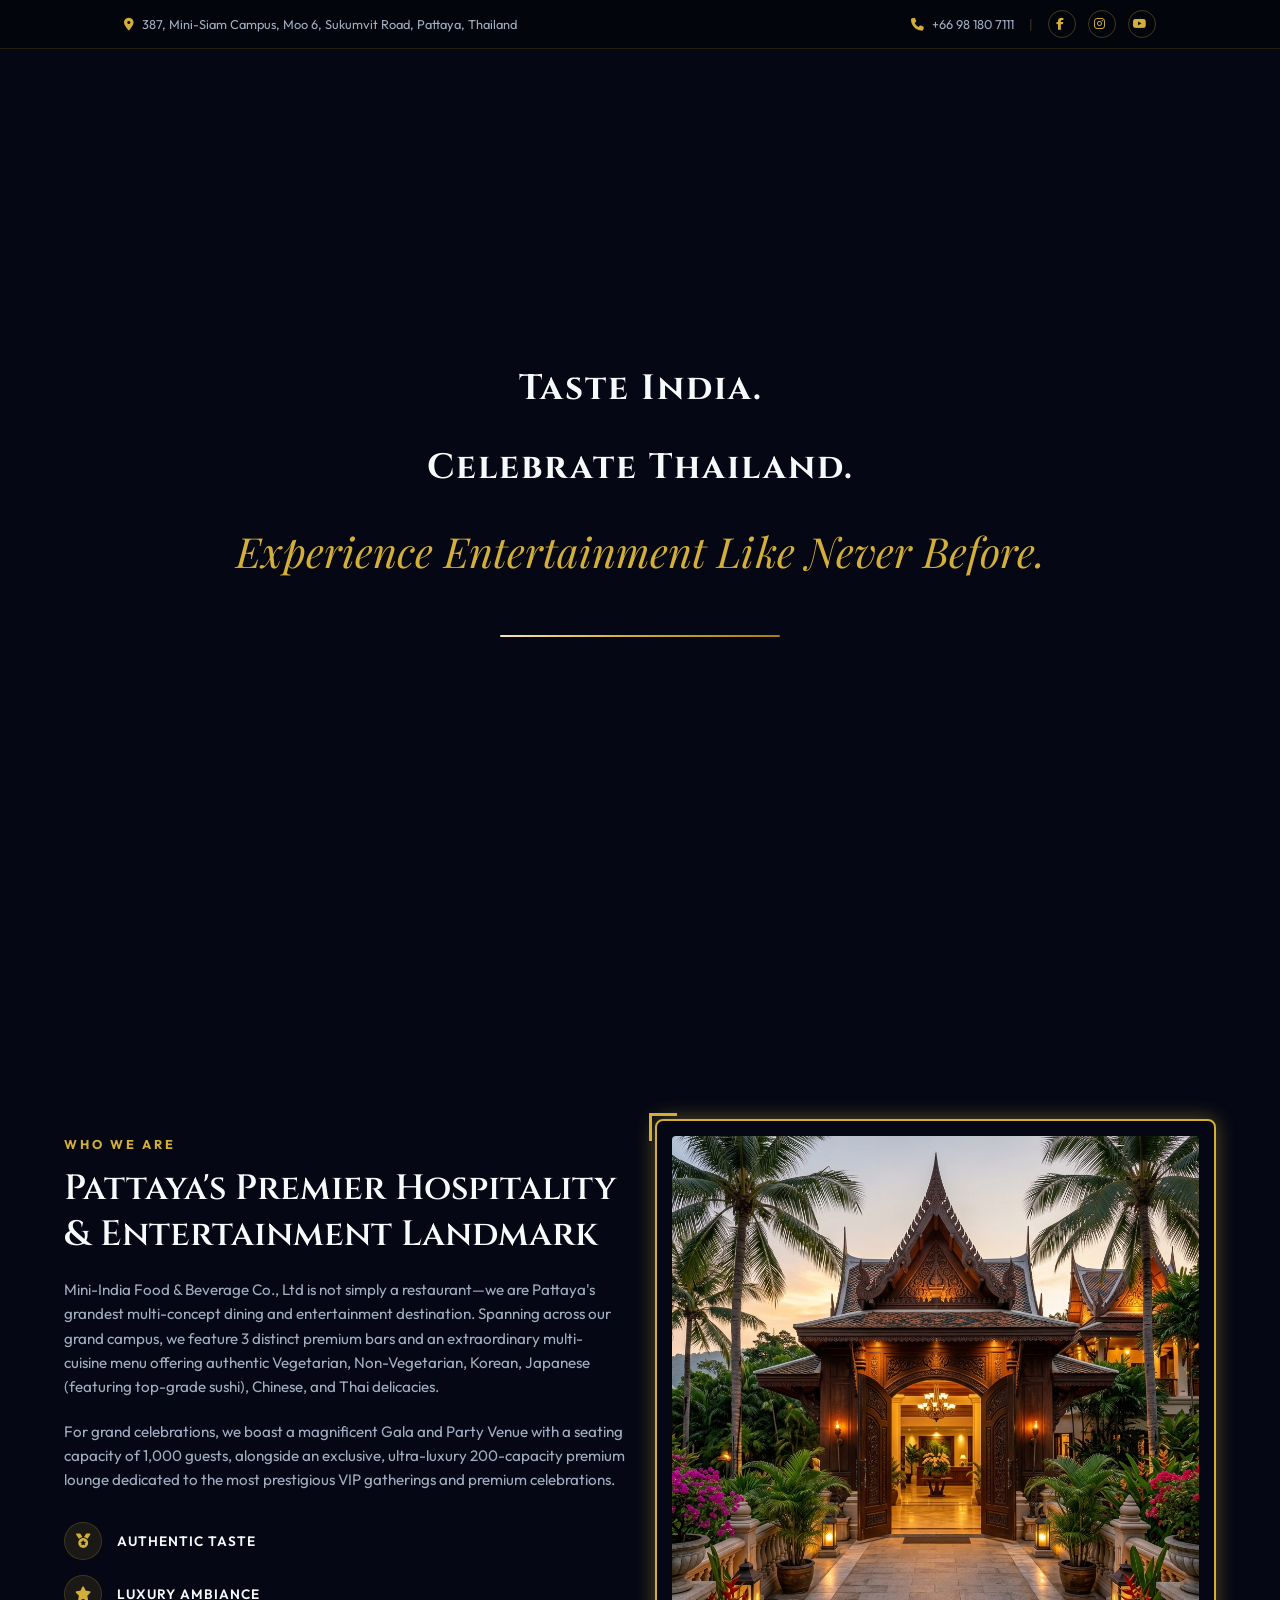
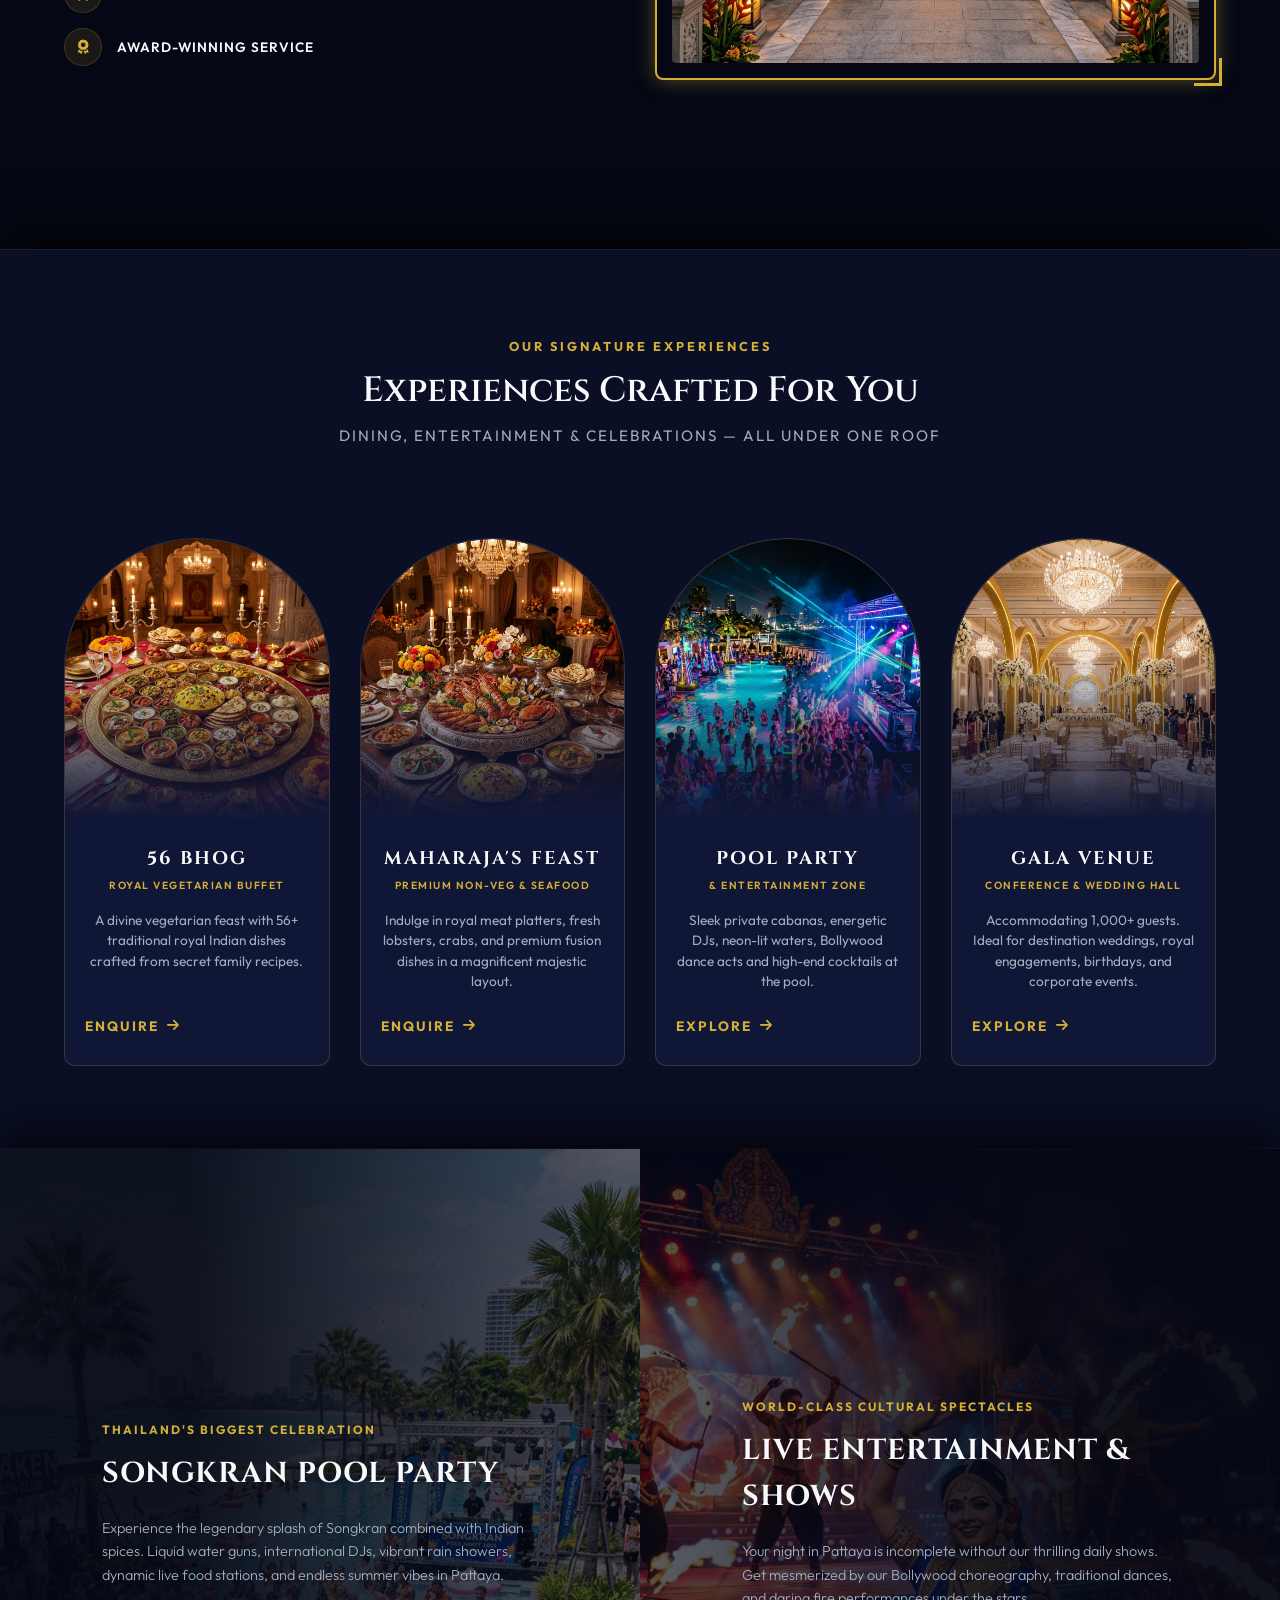
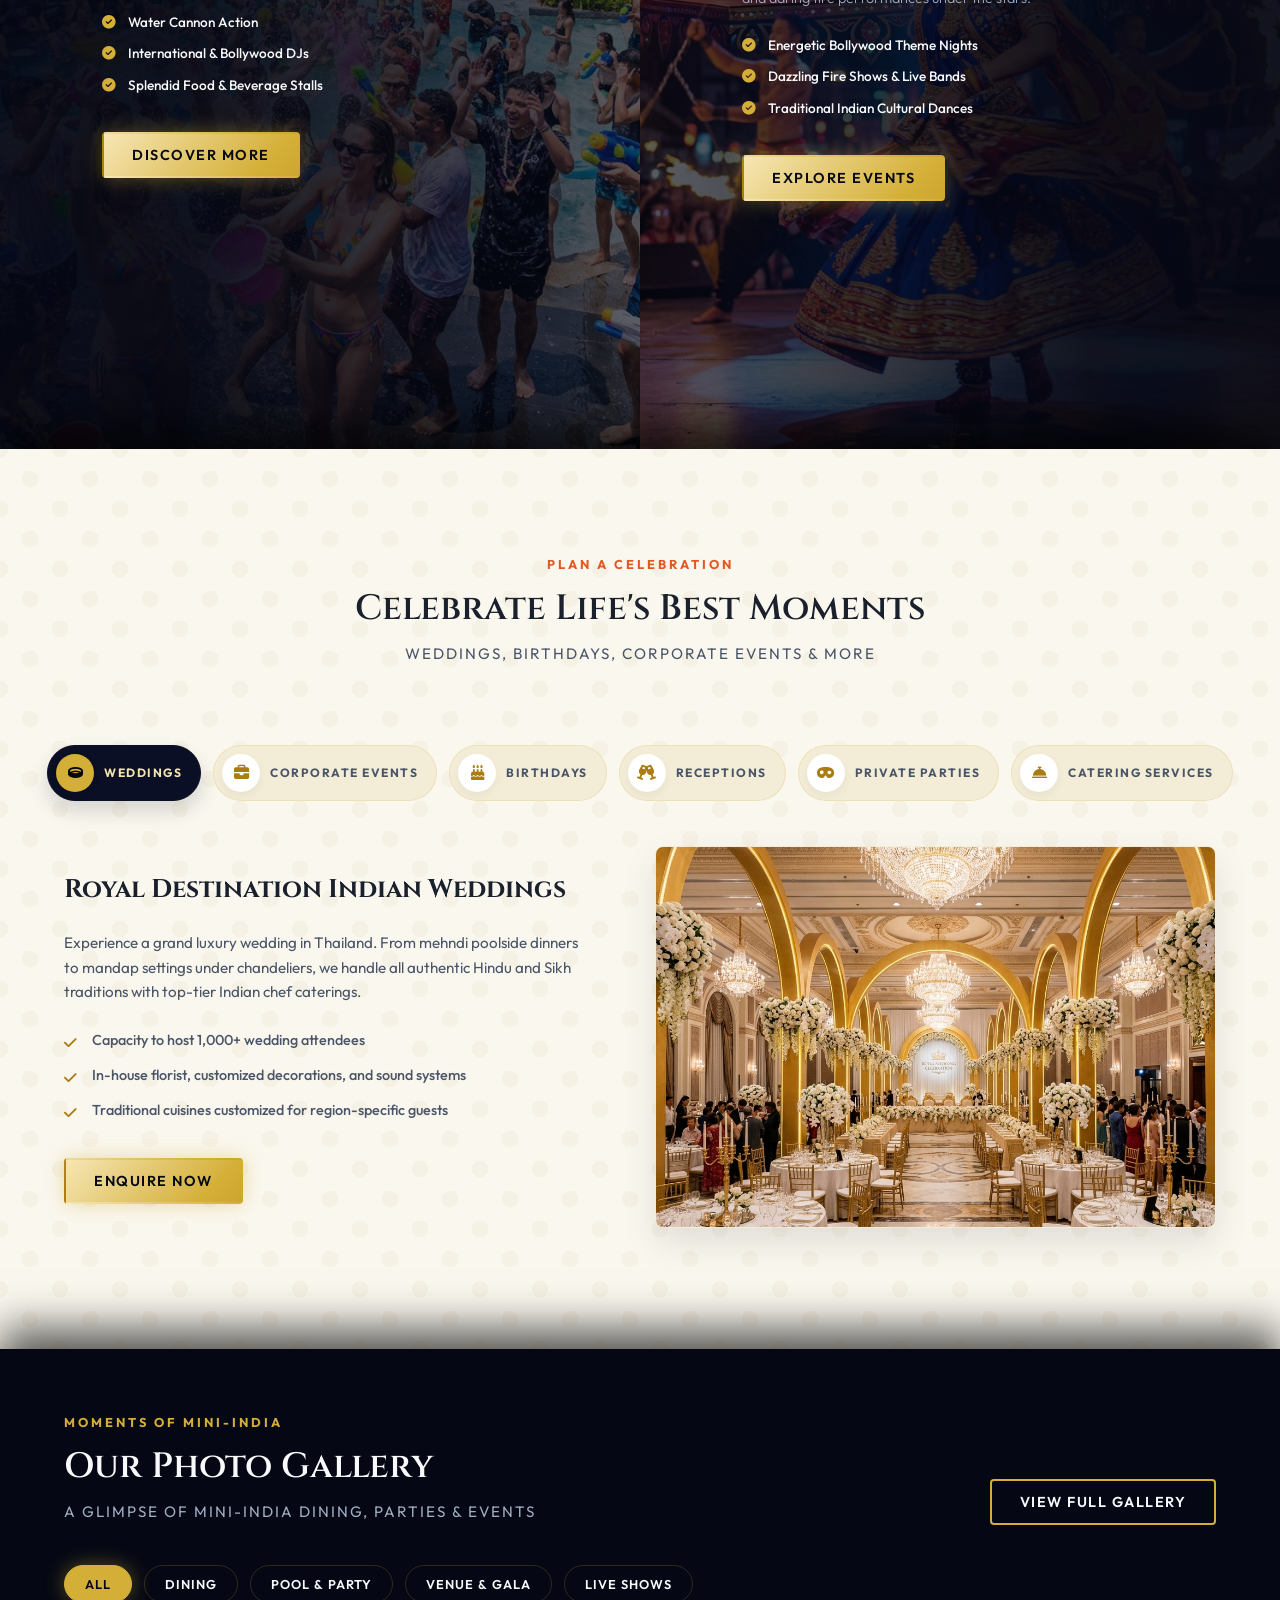
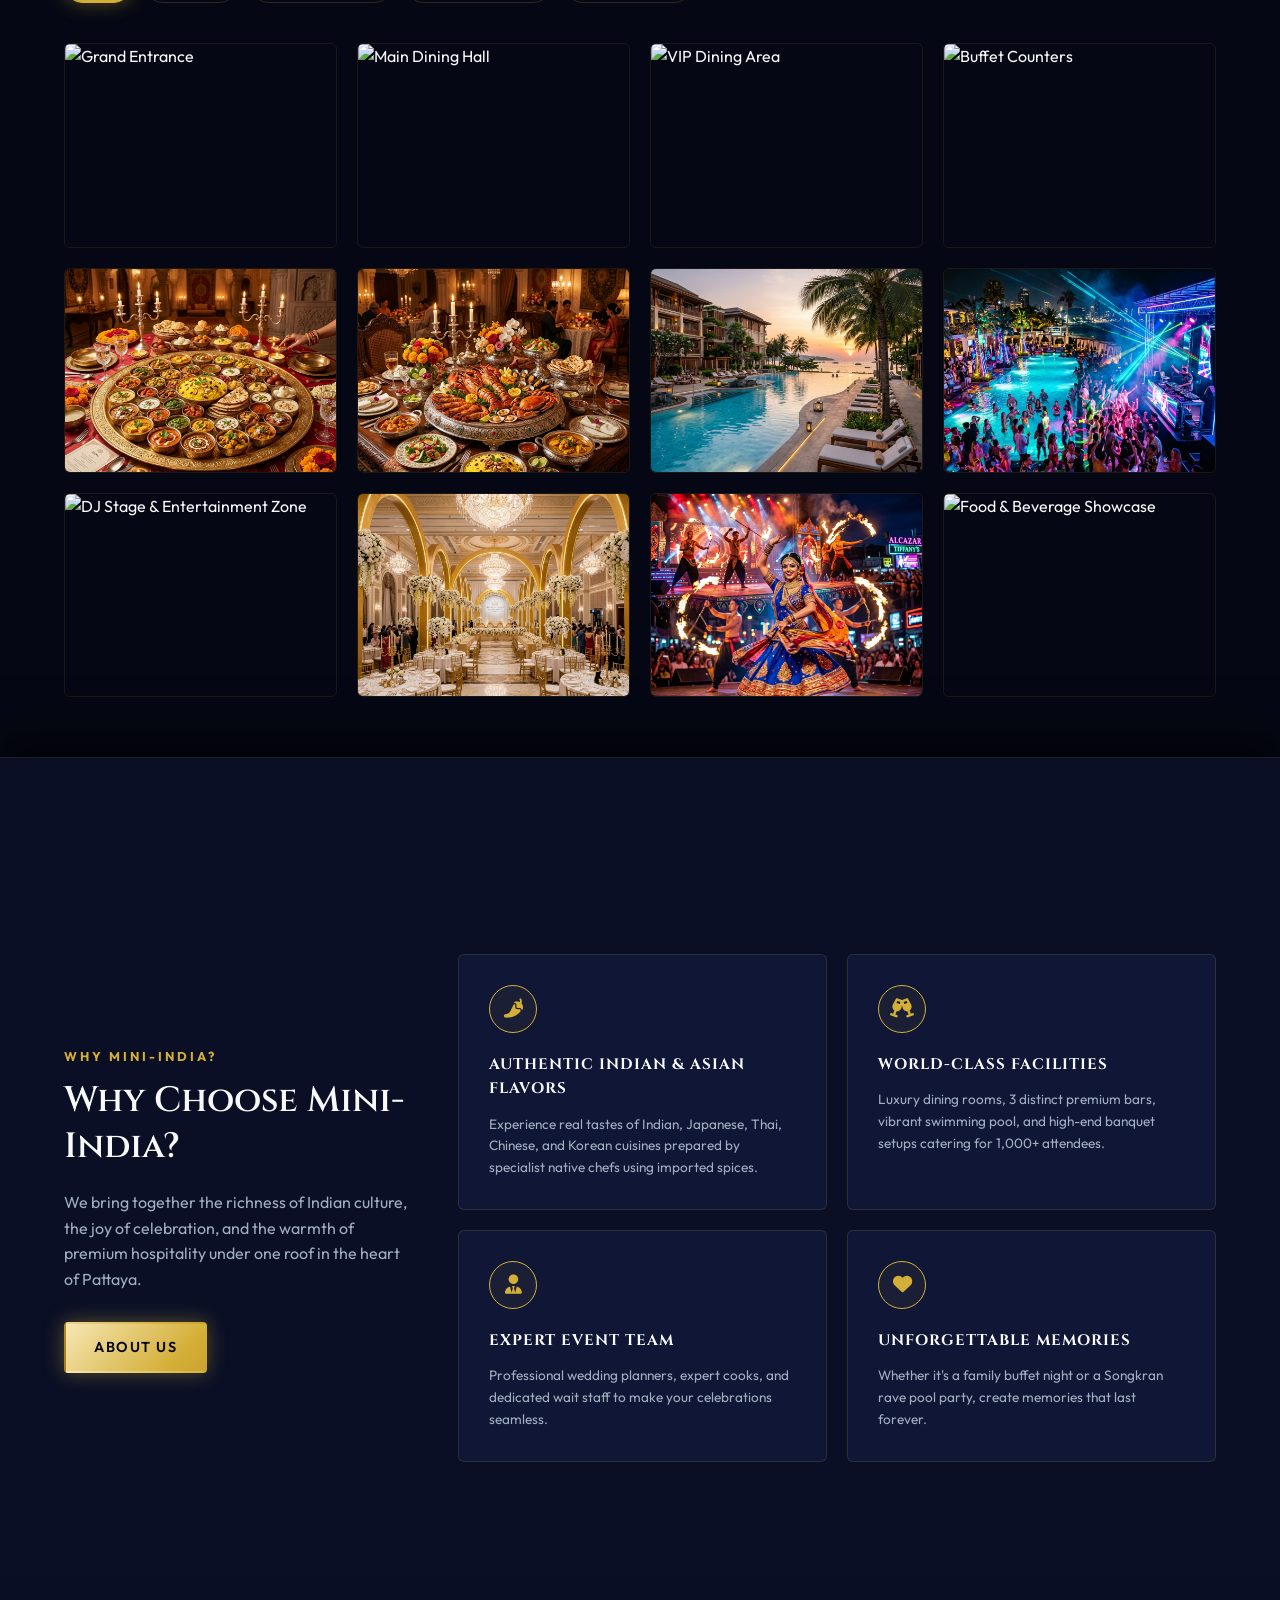
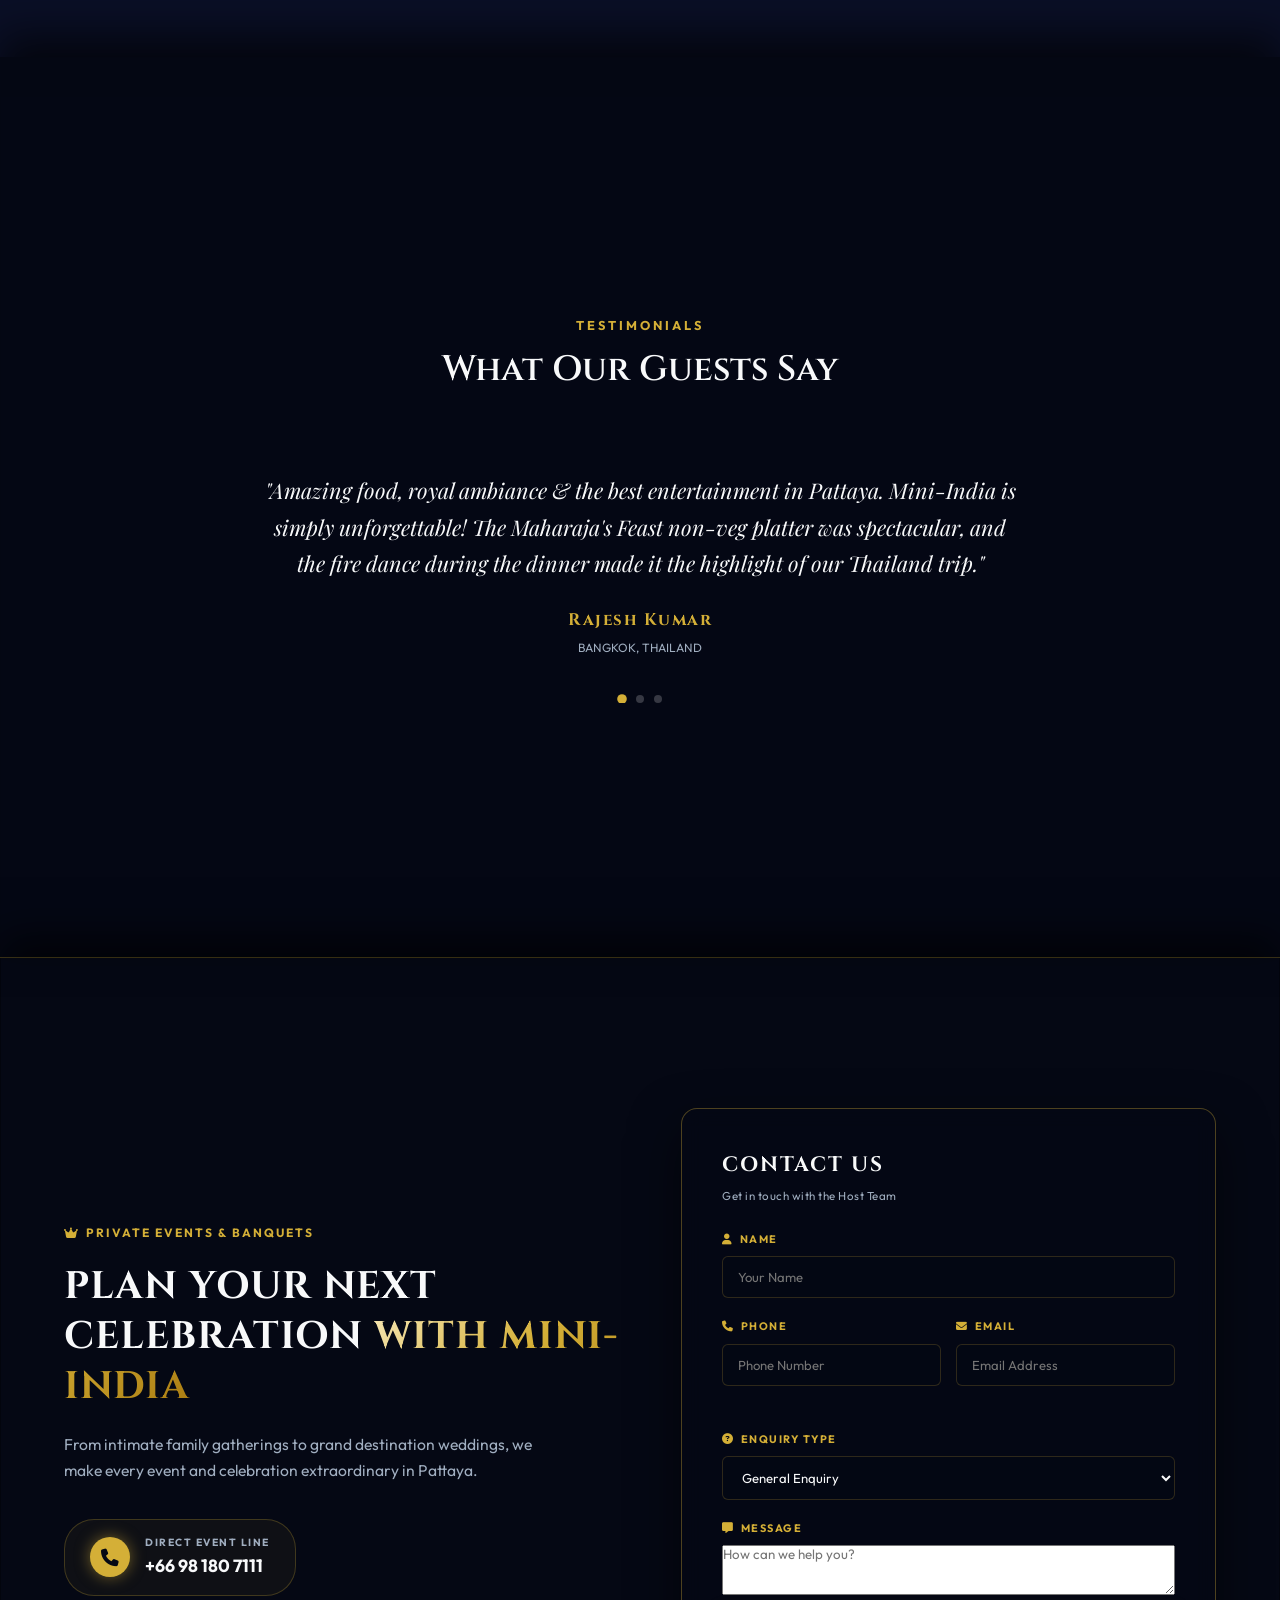
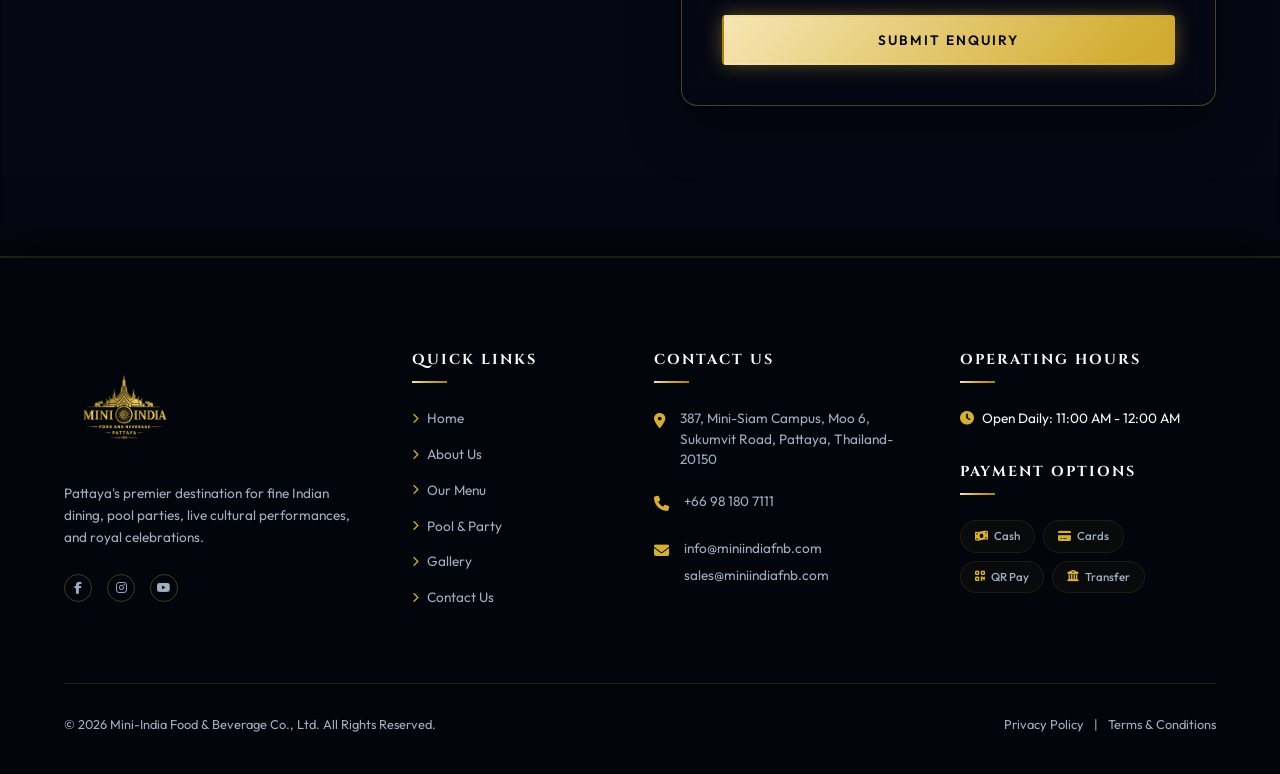
==== commit ffcdddc0: "asdf" ====
--- a/index.html
+++ b/index.html
@@ -76,8 +76,7 @@
           <li><a href="menu.html" class="nav-link">Our Menu</a></li>
           <li><a href="pool-party.html" class="nav-link">Pool & Party</a></li>
           <li><a href="gallery.html" class="nav-link">Gallery</a></li>
-          <li><a href="#events" class="nav-link">Events</a></li>
-          <li><a href="#contact" class="nav-link">Contact</a></li>
+          <li><a href="contact.html" class="nav-link">Contact</a></li>
         </ul>
       </nav>
 
@@ -813,6 +812,7 @@
             <li><a href="menu.html"><i class="fa-solid fa-chevron-right"></i> Our Menu</a></li>
             <li><a href="pool-party.html"><i class="fa-solid fa-chevron-right"></i> Pool & Party</a></li>
             <li><a href="gallery.html"><i class="fa-solid fa-chevron-right"></i> Gallery</a></li>
+            <li><a href="contact.html"><i class="fa-solid fa-chevron-right"></i> Contact Us</a></li>
           </ul>
         </div>
 
--- a/styles.css
+++ b/styles.css
@@ -2518,7 +2518,697 @@
 }
 
 /* ==========================================================================
-   17. Standalone About Us Page Custom Styles
+   17a. Standalone Contact Page Premium Styles
+   ========================================================================== */
+
+.contact-page-html {
+  scroll-snap-type: none;
+}
+
+.contact-page {
+  background:
+    radial-gradient(circle at top left, rgba(212, 175, 55, 0.08), transparent 30%),
+    radial-gradient(circle at top right, rgba(226, 88, 34, 0.08), transparent 24%),
+    linear-gradient(180deg, #040712 0%, #050814 100%);
+}
+
+.contact-page section,
+.contact-page .action-footer-panel {
+  min-height: auto;
+  scroll-snap-align: none;
+  scroll-snap-stop: normal;
+  display: block;
+  box-shadow: none;
+  background: transparent;
+}
+
+.contact-hero-section {
+  position: relative;
+  min-height: 100vh !important;
+  padding: 170px 0 110px;
+  overflow: hidden;
+  display: flex !important;
+  align-items: center;
+}
+
+.contact-hero-media {
+  position: absolute;
+  inset: 0;
+}
+
+.contact-hero-image {
+  width: 100%;
+  height: 100%;
+  object-fit: cover;
+  filter: brightness(0.26) saturate(1.05);
+  transform: scale(1.08);
+}
+
+.contact-hero-overlay {
+  position: absolute;
+  inset: 0;
+  background:
+    linear-gradient(120deg, rgba(5, 8, 20, 0.92) 18%, rgba(5, 8, 20, 0.56) 56%, rgba(5, 8, 20, 0.84) 100%),
+    radial-gradient(circle at center, rgba(212, 175, 55, 0.12), transparent 48%);
+}
+
+.contact-hero-orb {
+  position: absolute;
+  border-radius: 50%;
+  filter: blur(18px);
+  opacity: 0.45;
+  animation: contactFloat 10s ease-in-out infinite;
+}
+
+.contact-hero-orb-one {
+  width: 300px;
+  height: 300px;
+  top: 12%;
+  right: 12%;
+  background: radial-gradient(circle, rgba(212, 175, 55, 0.35), transparent 68%);
+}
+
+.contact-hero-orb-two {
+  width: 220px;
+  height: 220px;
+  bottom: 14%;
+  left: 8%;
+  background: radial-gradient(circle, rgba(226, 88, 34, 0.24), transparent 68%);
+  animation-delay: -4s;
+}
+
+.contact-hero-layout {
+  position: relative;
+  z-index: 2;
+  display: grid;
+  grid-template-columns: minmax(0, 1.3fr) minmax(360px, 0.8fr);
+  gap: 36px;
+  align-items: center;
+}
+
+.contact-hero-title {
+  font-family: 'Cinzel', serif;
+  font-size: clamp(3rem, 6vw, 5.6rem);
+  line-height: 1.05;
+  margin: 18px 0 22px;
+  letter-spacing: 1px;
+  text-shadow: 0 10px 40px rgba(0, 0, 0, 0.6);
+}
+
+.contact-hero-text {
+  max-width: 720px;
+  font-size: 1.08rem;
+  color: rgba(248, 249, 250, 0.85);
+  margin-bottom: 32px;
+}
+
+.contact-hero-actions {
+  display: flex;
+  flex-wrap: wrap;
+  gap: 16px;
+}
+
+.contact-hero-panel {
+  position: relative;
+  padding: 32px;
+  border-radius: 28px;
+  border: 1px solid rgba(212, 175, 55, 0.22);
+  background: linear-gradient(180deg, rgba(255, 255, 255, 0.12), rgba(255, 255, 255, 0.04));
+  backdrop-filter: blur(20px);
+  box-shadow: 0 24px 80px rgba(0, 0, 0, 0.4), inset 0 1px 0 rgba(255, 255, 255, 0.08);
+}
+
+.contact-hero-panel::before {
+  content: "";
+  position: absolute;
+  inset: 1px;
+  border-radius: 27px;
+  background: linear-gradient(180deg, rgba(212, 175, 55, 0.08), rgba(255, 255, 255, 0.02));
+  pointer-events: none;
+}
+
+.contact-hero-panel-top,
+.contact-mini-stats,
+.contact-panel-actions {
+  position: relative;
+  z-index: 1;
+}
+
+.contact-panel-kicker,
+.contact-form-kicker,
+.contact-side-badge {
+  display: inline-flex;
+  align-items: center;
+  gap: 8px;
+  font-size: 0.74rem;
+  font-weight: 700;
+  letter-spacing: 2.2px;
+  color: var(--gold-light);
+  text-transform: uppercase;
+}
+
+.contact-hero-panel h2 {
+  font-family: 'Cinzel', serif;
+  font-size: 2rem;
+  line-height: 1.2;
+  margin: 16px 0 24px;
+}
+
+.contact-mini-stats {
+  display: grid;
+  gap: 14px;
+}
+
+.contact-mini-stat {
+  display: flex;
+  flex-direction: column;
+  gap: 4px;
+  padding: 16px 18px;
+  border-radius: 18px;
+  background: rgba(7, 11, 25, 0.56);
+  border: 1px solid rgba(212, 175, 55, 0.12);
+}
+
+.contact-mini-stat strong {
+  color: var(--text-light);
+  font-size: 1rem;
+}
+
+.contact-mini-stat span {
+  color: var(--text-muted);
+  font-size: 0.9rem;
+}
+
+.contact-panel-actions {
+  display: grid;
+  gap: 12px;
+  margin-top: 22px;
+}
+
+.contact-panel-link {
+  display: flex;
+  align-items: center;
+  justify-content: space-between;
+  gap: 14px;
+  padding: 14px 16px;
+  border-radius: 16px;
+  border: 1px solid rgba(212, 175, 55, 0.16);
+  background: rgba(255, 255, 255, 0.04);
+  color: var(--text-light);
+  transition: transform var(--transition-medium), border-color var(--transition-medium), background var(--transition-medium);
+}
+
+.contact-panel-link:hover {
+  transform: translateX(6px);
+  border-color: rgba(212, 175, 55, 0.42);
+  background: rgba(212, 175, 55, 0.08);
+}
+
+.contact-cards-section,
+.contact-form-section,
+.contact-location-section,
+.contact-faq-section {
+  padding: 100px 0;
+}
+
+.contact-cards-grid {
+  display: grid;
+  grid-template-columns: repeat(3, minmax(0, 1fr));
+  gap: 24px;
+}
+
+.contact-glass-card {
+  position: relative;
+  padding: 30px;
+  border-radius: 26px;
+  overflow: hidden;
+  min-height: 250px;
+  border: 1px solid rgba(212, 175, 55, 0.14);
+  background:
+    linear-gradient(180deg, rgba(13, 19, 44, 0.94) 0%, rgba(8, 12, 26, 0.98) 100%);
+  box-shadow: 0 18px 55px rgba(0, 0, 0, 0.28);
+  transition: transform var(--transition-medium), border-color var(--transition-medium), box-shadow var(--transition-medium);
+}
+
+.contact-glass-card::before {
+  content: "";
+  position: absolute;
+  inset: 0;
+  background: linear-gradient(135deg, rgba(212, 175, 55, 0.14), transparent 42%, rgba(226, 88, 34, 0.07));
+  opacity: 0;
+  transition: opacity var(--transition-medium);
+}
+
+.contact-glass-card:hover {
+  transform: translateY(-10px);
+  border-color: rgba(212, 175, 55, 0.42);
+  box-shadow: 0 30px 70px rgba(0, 0, 0, 0.42);
+}
+
+.contact-glass-card:hover::before {
+  opacity: 1;
+}
+
+.contact-glass-card > * {
+  position: relative;
+  z-index: 1;
+}
+
+.contact-glass-icon {
+  width: 64px;
+  height: 64px;
+  display: inline-flex;
+  align-items: center;
+  justify-content: center;
+  border-radius: 18px;
+  background: var(--gold-gradient);
+  color: var(--bg-dark);
+  font-size: 1.4rem;
+  box-shadow: var(--gold-glow);
+  margin-bottom: 24px;
+}
+
+.contact-glass-card h3 {
+  font-family: 'Cinzel', serif;
+  font-size: 1.45rem;
+  margin-bottom: 12px;
+}
+
+.contact-glass-card p {
+  color: var(--text-muted);
+  margin-bottom: 22px;
+}
+
+.contact-glass-card strong {
+  color: var(--gold-light);
+  letter-spacing: 0.6px;
+}
+
+.contact-form-grid,
+.contact-location-grid {
+  display: grid;
+  grid-template-columns: minmax(0, 1.15fr) minmax(320px, 0.85fr);
+  gap: 28px;
+  align-items: start;
+}
+
+.contact-form-card,
+.contact-map-shell,
+.contact-side-card,
+.contact-side-feature-card,
+.contact-rail-card {
+  border-radius: 30px;
+  border: 1px solid rgba(212, 175, 55, 0.14);
+  background: linear-gradient(180deg, rgba(8, 12, 28, 0.96), rgba(5, 8, 20, 0.98));
+  box-shadow: 0 20px 60px rgba(0, 0, 0, 0.32);
+}
+
+.contact-form-card {
+  padding: 34px;
+}
+
+.contact-form-intro h3 {
+  font-family: 'Cinzel', serif;
+  font-size: 2rem;
+  margin: 14px 0 12px;
+}
+
+.contact-form-intro p {
+  color: var(--text-muted);
+}
+
+.contact-chip-group {
+  display: flex;
+  flex-wrap: wrap;
+  gap: 12px;
+  margin: 28px 0 26px;
+}
+
+.contact-chip {
+  padding: 12px 18px;
+  border-radius: 999px;
+  border: 1px solid rgba(212, 175, 55, 0.2);
+  background: rgba(255, 255, 255, 0.03);
+  color: var(--text-light);
+  cursor: pointer;
+  font-size: 0.9rem;
+  transition: all var(--transition-medium);
+}
+
+.contact-chip:hover,
+.contact-chip.active {
+  background: var(--gold-gradient);
+  color: var(--bg-dark);
+  border-color: transparent;
+  box-shadow: var(--gold-glow);
+}
+
+.contact-premium-form .form-input-group {
+  margin-bottom: 18px;
+}
+
+.contact-premium-form label {
+  display: flex;
+  align-items: center;
+  gap: 10px;
+  margin-bottom: 10px;
+  color: var(--gold-light);
+  font-size: 0.82rem;
+  font-weight: 700;
+  letter-spacing: 1.4px;
+}
+
+.contact-premium-form input,
+.contact-premium-form select,
+.contact-premium-form textarea {
+  width: 100%;
+  padding: 16px 18px;
+  border-radius: 16px;
+  border: 1px solid rgba(212, 175, 55, 0.12);
+  background: rgba(255, 255, 255, 0.04);
+  color: var(--text-light);
+  outline: none;
+  transition: border-color var(--transition-fast), box-shadow var(--transition-fast), transform var(--transition-fast);
+}
+
+.contact-premium-form input:focus,
+.contact-premium-form select:focus,
+.contact-premium-form textarea:focus {
+  border-color: rgba(212, 175, 55, 0.48);
+  box-shadow: 0 0 0 4px rgba(212, 175, 55, 0.1);
+  transform: translateY(-1px);
+}
+
+.contact-premium-form option {
+  color: var(--text-dark);
+}
+
+.contact-form-two-col {
+  display: grid;
+  grid-template-columns: repeat(2, minmax(0, 1fr));
+  gap: 18px;
+}
+
+.contact-submit-btn {
+  margin-top: 8px;
+}
+
+.contact-form-status {
+  min-height: 24px;
+  margin-top: 14px;
+  color: var(--gold-light);
+  font-size: 0.92rem;
+}
+
+.contact-side-stack {
+  display: grid;
+  gap: 20px;
+}
+
+.contact-side-card,
+.contact-side-feature-card {
+  padding: 26px;
+}
+
+.contact-side-card {
+  display: grid;
+  grid-template-columns: 58px 1fr;
+  gap: 16px;
+  align-items: start;
+}
+
+.contact-side-icon {
+  width: 58px;
+  height: 58px;
+  display: inline-flex;
+  align-items: center;
+  justify-content: center;
+  border-radius: 18px;
+  background: rgba(212, 175, 55, 0.12);
+  color: var(--gold);
+  font-size: 1.2rem;
+}
+
+.contact-side-card h3,
+.contact-side-feature-card h3,
+.contact-rail-card h3 {
+  font-family: 'Cinzel', serif;
+  font-size: 1.2rem;
+  margin-bottom: 10px;
+}
+
+.contact-side-card p,
+.contact-side-feature-card p,
+.contact-rail-card p {
+  color: var(--text-muted);
+}
+
+.contact-feature-list {
+  list-style: none;
+  margin-top: 18px;
+  display: grid;
+  gap: 14px;
+}
+
+.contact-feature-list li {
+  display: flex;
+  gap: 12px;
+  align-items: flex-start;
+  color: var(--text-light);
+}
+
+.contact-feature-list i {
+  color: var(--gold);
+  margin-top: 4px;
+}
+
+.contact-map-shell {
+  padding: 26px;
+}
+
+.contact-map-header {
+  margin-bottom: 22px;
+}
+
+.contact-map-frame {
+  position: relative;
+  overflow: hidden;
+  border-radius: 26px;
+  min-height: 480px;
+  border: 1px solid rgba(212, 175, 55, 0.16);
+}
+
+.contact-map-frame iframe {
+  filter: saturate(0.82) contrast(1.02) brightness(0.9);
+}
+
+.contact-detail-rail {
+  display: grid;
+  gap: 20px;
+}
+
+.contact-rail-card {
+  padding: 26px;
+}
+
+.contact-faq-list {
+  max-width: 960px;
+  margin: 0 auto;
+  display: grid;
+  gap: 18px;
+}
+
+.contact-faq-item {
+  border-radius: 24px;
+  border: 1px solid rgba(212, 175, 55, 0.14);
+  background: linear-gradient(180deg, rgba(11, 16, 36, 0.96), rgba(5, 8, 20, 0.98));
+  overflow: hidden;
+  transition: border-color var(--transition-medium), transform var(--transition-medium);
+}
+
+.contact-faq-item.active,
+.contact-faq-item:hover {
+  border-color: rgba(212, 175, 55, 0.34);
+  transform: translateY(-2px);
+}
+
+.contact-faq-trigger {
+  width: 100%;
+  display: flex;
+  justify-content: space-between;
+  align-items: center;
+  gap: 18px;
+  padding: 24px 26px;
+  background: transparent;
+  border: none;
+  color: var(--text-light);
+  text-align: left;
+  cursor: pointer;
+  font-family: 'Cinzel', serif;
+  font-size: 1.05rem;
+}
+
+.contact-faq-trigger i {
+  color: var(--gold);
+  transition: transform var(--transition-medium);
+}
+
+.contact-faq-item.active .contact-faq-trigger i {
+  transform: rotate(45deg);
+}
+
+.contact-faq-content {
+  max-height: 0;
+  overflow: hidden;
+  transition: max-height var(--transition-medium), padding var(--transition-medium);
+  padding: 0 26px;
+}
+
+.contact-faq-item.active .contact-faq-content {
+  max-height: 180px;
+  padding: 0 26px 24px;
+}
+
+.contact-faq-content p {
+  color: var(--text-muted);
+}
+
+@keyframes contactFloat {
+  0%, 100% { transform: translate3d(0, 0, 0) scale(1); }
+  50% { transform: translate3d(0, -18px, 0) scale(1.04); }
+}
+
+@media (max-width: 1100px) {
+  .contact-hero-layout,
+  .contact-form-grid,
+  .contact-location-grid {
+    grid-template-columns: 1fr;
+  }
+
+  .contact-cards-grid {
+    grid-template-columns: 1fr;
+  }
+
+  .contact-hero-panel {
+    max-width: 700px;
+  }
+}
+
+@media (max-width: 700px) {
+  .contact-hero-section {
+    padding: 140px 0 90px;
+  }
+
+  .contact-hero-title {
+    font-size: 2.45rem;
+  }
+
+  .contact-form-card,
+  .contact-map-shell,
+  .contact-side-card,
+  .contact-side-feature-card,
+  .contact-rail-card,
+  .contact-glass-card {
+    padding: 22px;
+    border-radius: 22px;
+  }
+
+  .contact-form-two-col {
+    grid-template-columns: 1fr;
+    gap: 0;
+  }
+
+  .contact-faq-trigger {
+    padding: 20px;
+    font-size: 0.95rem;
+  }
+
+  .contact-faq-item.active .contact-faq-content {
+    padding: 0 20px 20px;
+  }
+
+  .contact-map-frame {
+    min-height: 320px;
+  }
+}
+
+.simple-contact-html {
+  scroll-snap-type: none;
+}
+
+.simple-contact-page {
+  background-color: var(--bg-dark);
+}
+
+.simple-contact-page section {
+  min-height: auto;
+  display: block;
+  scroll-snap-align: none;
+  scroll-snap-stop: normal;
+  box-shadow: none;
+  background: transparent;
+}
+
+.simple-contact-page .main-header {
+  top: 0;
+  background: rgba(5, 8, 20, 0.95);
+}
+
+.simple-contact-page .nav-menu {
+  background-color: transparent;
+}
+
+.simple-contact-main {
+  padding-top: 120px;
+}
+
+.simple-contact-section {
+  padding: 70px 0 100px;
+}
+
+.simple-contact-header {
+  max-width: 760px;
+  margin: 0 auto 50px;
+}
+
+.simple-contact-grid {
+  display: grid;
+  grid-template-columns: 0.95fr 1.05fr;
+  gap: 36px;
+  align-items: start;
+}
+
+.simple-contact-details {
+  display: grid;
+  gap: 22px;
+}
+
+.simple-contact-form-card {
+  padding: 32px;
+  border-radius: 16px;
+  background: rgba(10, 15, 38, 0.55);
+  border: 1px solid rgba(212, 175, 55, 0.18);
+}
+
+.simple-contact-form-title {
+  font-family: 'Cinzel', serif;
+  font-size: 1.7rem;
+  color: var(--text-light);
+  margin-bottom: 24px;
+}
+
+.simple-contact-form .contact-form-two-col {
+  margin-bottom: 0;
+}
+
+@media (max-width: 900px) {
+  .simple-contact-grid {
+    grid-template-columns: 1fr;
+  }
+}
+
+/* ==========================================================================
+   17b. Standalone About Us Page Custom Styles
    ========================================================================== */
 
 /* 3D Ornate Doors Hero Banner */
@@ -3268,12 +3958,30 @@
   background: rgba(10, 15, 38, 0.45);
   border: 1px solid rgba(212, 175, 55, 0.15);
   border-radius: 8px;
+  transition: transform var(--transition-medium), border-color var(--transition-medium), box-shadow var(--transition-medium), background var(--transition-medium);
+}
+
+.contact-detail-item:hover {
+  transform: translateY(-4px);
+  border-color: rgba(212, 175, 55, 0.38);
+  background: rgba(14, 20, 48, 0.72);
+  box-shadow: 0 16px 32px rgba(0, 0, 0, 0.28), 0 0 18px rgba(212, 175, 55, 0.12);
+}
+
+.contact-detail-item:hover .contact-detail-icon {
+  color: var(--gold-light);
+  transform: scale(1.06);
+}
+
+.contact-detail-item:hover .contact-detail-body h4 {
+  color: var(--gold-light);
 }
 
 .contact-detail-icon {
   font-size: 1.5rem;
   color: var(--gold);
   margin-top: 3px;
+  transition: transform var(--transition-medium), color var(--transition-medium);
 }
 
 .contact-detail-body h4 {
@@ -3282,6 +3990,7 @@
   color: var(--text-light);
   margin-bottom: 6px;
   letter-spacing: 1px;
+  transition: color var(--transition-medium);
 }
 
 .contact-detail-body p, .contact-detail-body a {
@@ -4178,6 +4887,77 @@
   font-size: 0.95rem;
 }
 
+/* ==========================================================================
+   21. Standalone Catering Section Styles
+   ========================================================================== */
+.menu-catering-section {
+  padding: 100px 0;
+  background-color: var(--bg-dark-secondary);
+  border-top: 1px solid rgba(212, 175, 55, 0.12);
+  position: relative;
+}
+
+.catering-grid {
+  display: grid;
+  grid-template-columns: repeat(3, 1fr);
+  gap: 30px;
+  margin-top: 50px;
+}
+
+.catering-card {
+  background: rgba(10, 15, 38, 0.45);
+  border: 1px solid rgba(212, 175, 55, 0.15);
+  border-radius: 12px;
+  padding: 45px 30px;
+  text-align: center;
+  transition: all var(--transition-medium);
+  box-shadow: 0 15px 35px rgba(0, 0, 0, 0.25);
+}
+
+.catering-card:hover {
+  transform: translateY(-6px);
+  border-color: var(--gold);
+  box-shadow: var(--gold-glow), 0 20px 45px rgba(0, 0, 0, 0.4);
+  background: rgba(10, 15, 38, 0.65);
+}
+
+.catering-icon {
+  width: 60px;
+  height: 60px;
+  border-radius: 50%;
+  background-color: rgba(212, 175, 55, 0.1);
+  border: 1px solid rgba(212, 175, 55, 0.2);
+  display: flex;
+  align-items: center;
+  justify-content: center;
+  color: var(--gold);
+  font-size: 1.6rem;
+  margin: 0 auto 20px auto;
+  transition: all 0.4s ease;
+}
+
+.catering-card:hover .catering-icon {
+  background-color: var(--gold);
+  color: var(--bg-dark);
+  transform: scale(1.05);
+}
+
+.catering-card h4 {
+  font-family: 'Cinzel', serif;
+  font-size: 1.15rem;
+  font-weight: 700;
+  color: var(--text-light);
+  margin-bottom: 15px;
+  letter-spacing: 0.5px;
+}
+
+.catering-card p {
+  font-size: 0.88rem;
+  color: var(--text-muted);
+  line-height: 1.65;
+  margin-bottom: 0;
+}
+
 /* Media Queries for About Page responsiveness */
 @media (max-width: 1200px) {
   .services-grid {
@@ -4250,6 +5030,10 @@
   .halls-grid {
     grid-template-columns: 1fr;
     gap: 30px;
+  }
+  .catering-grid {
+    grid-template-columns: 1fr;
+    gap: 25px;
   }
 }
 
@@ -4304,4 +5088,7 @@
   .halls-grid {
     grid-template-columns: 1fr;
   }
-}
+  .catering-grid {
+    grid-template-columns: 1fr;
+  }
+}
